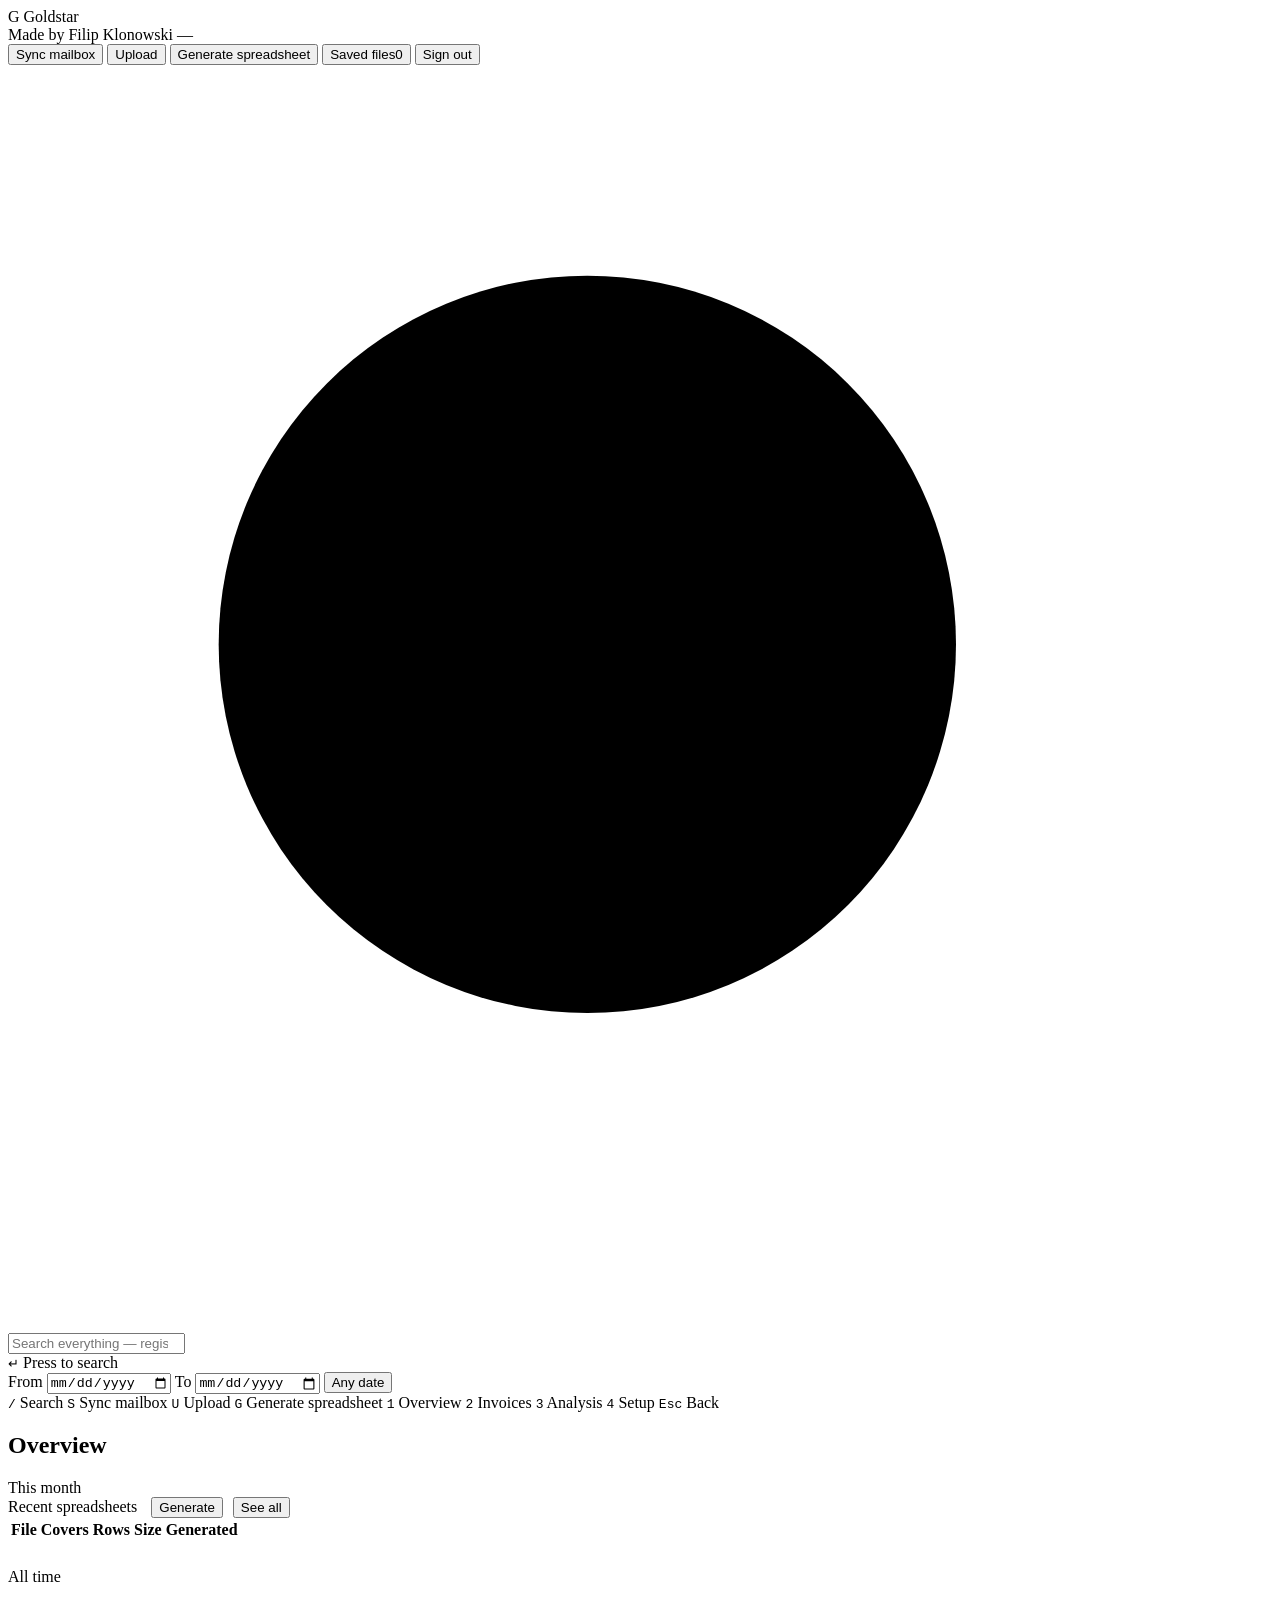
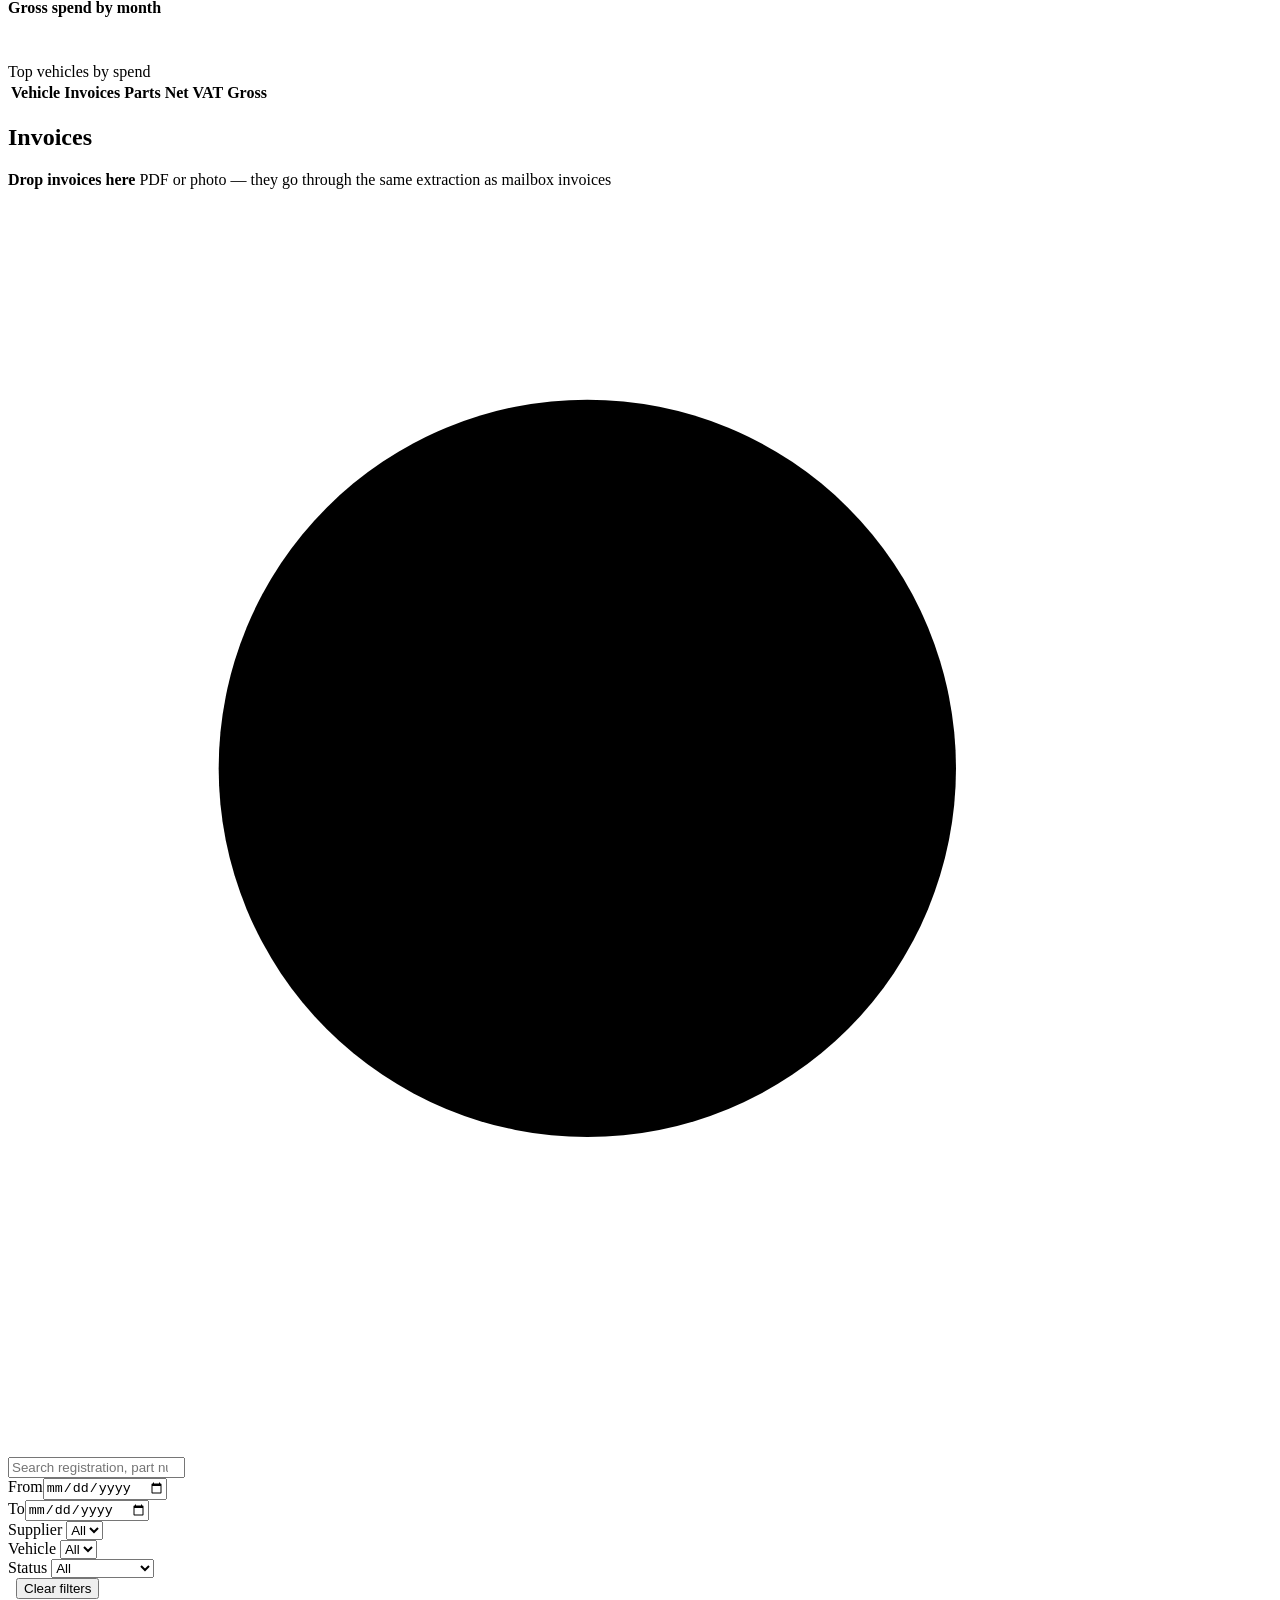
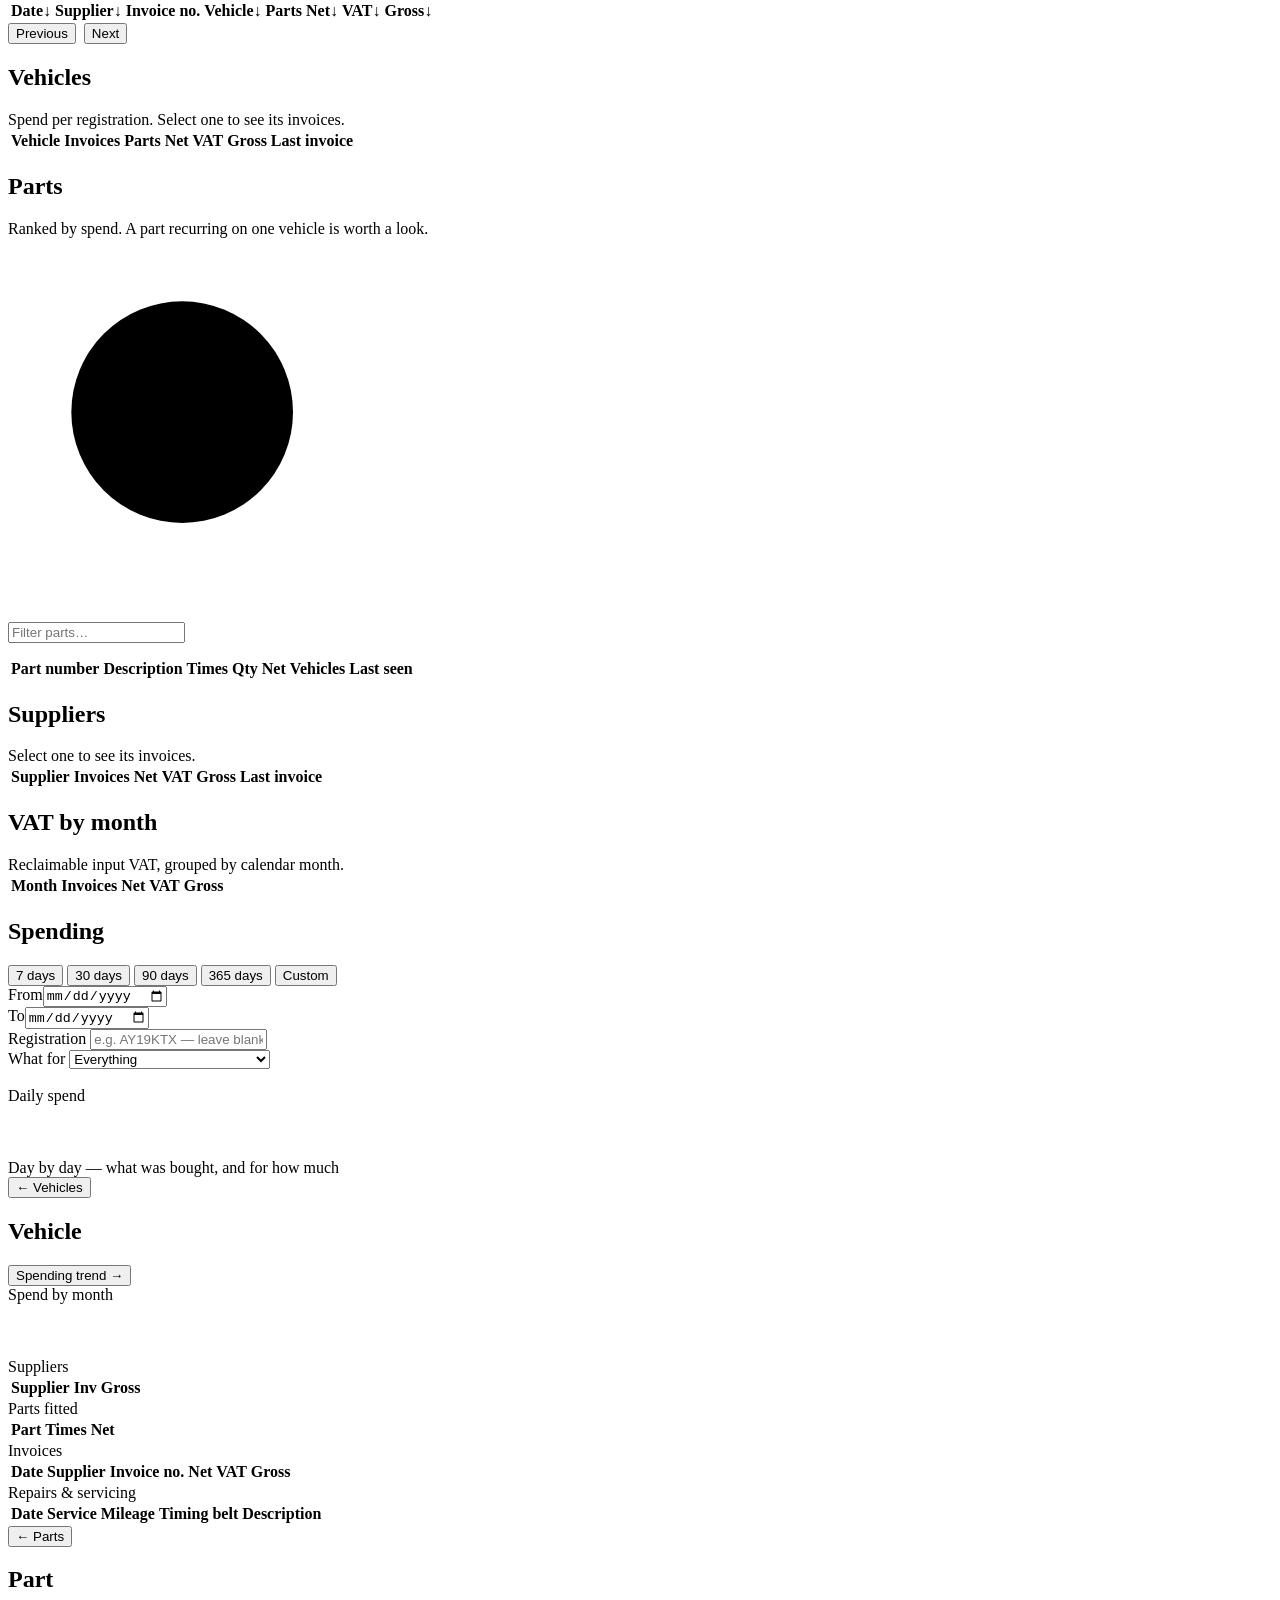
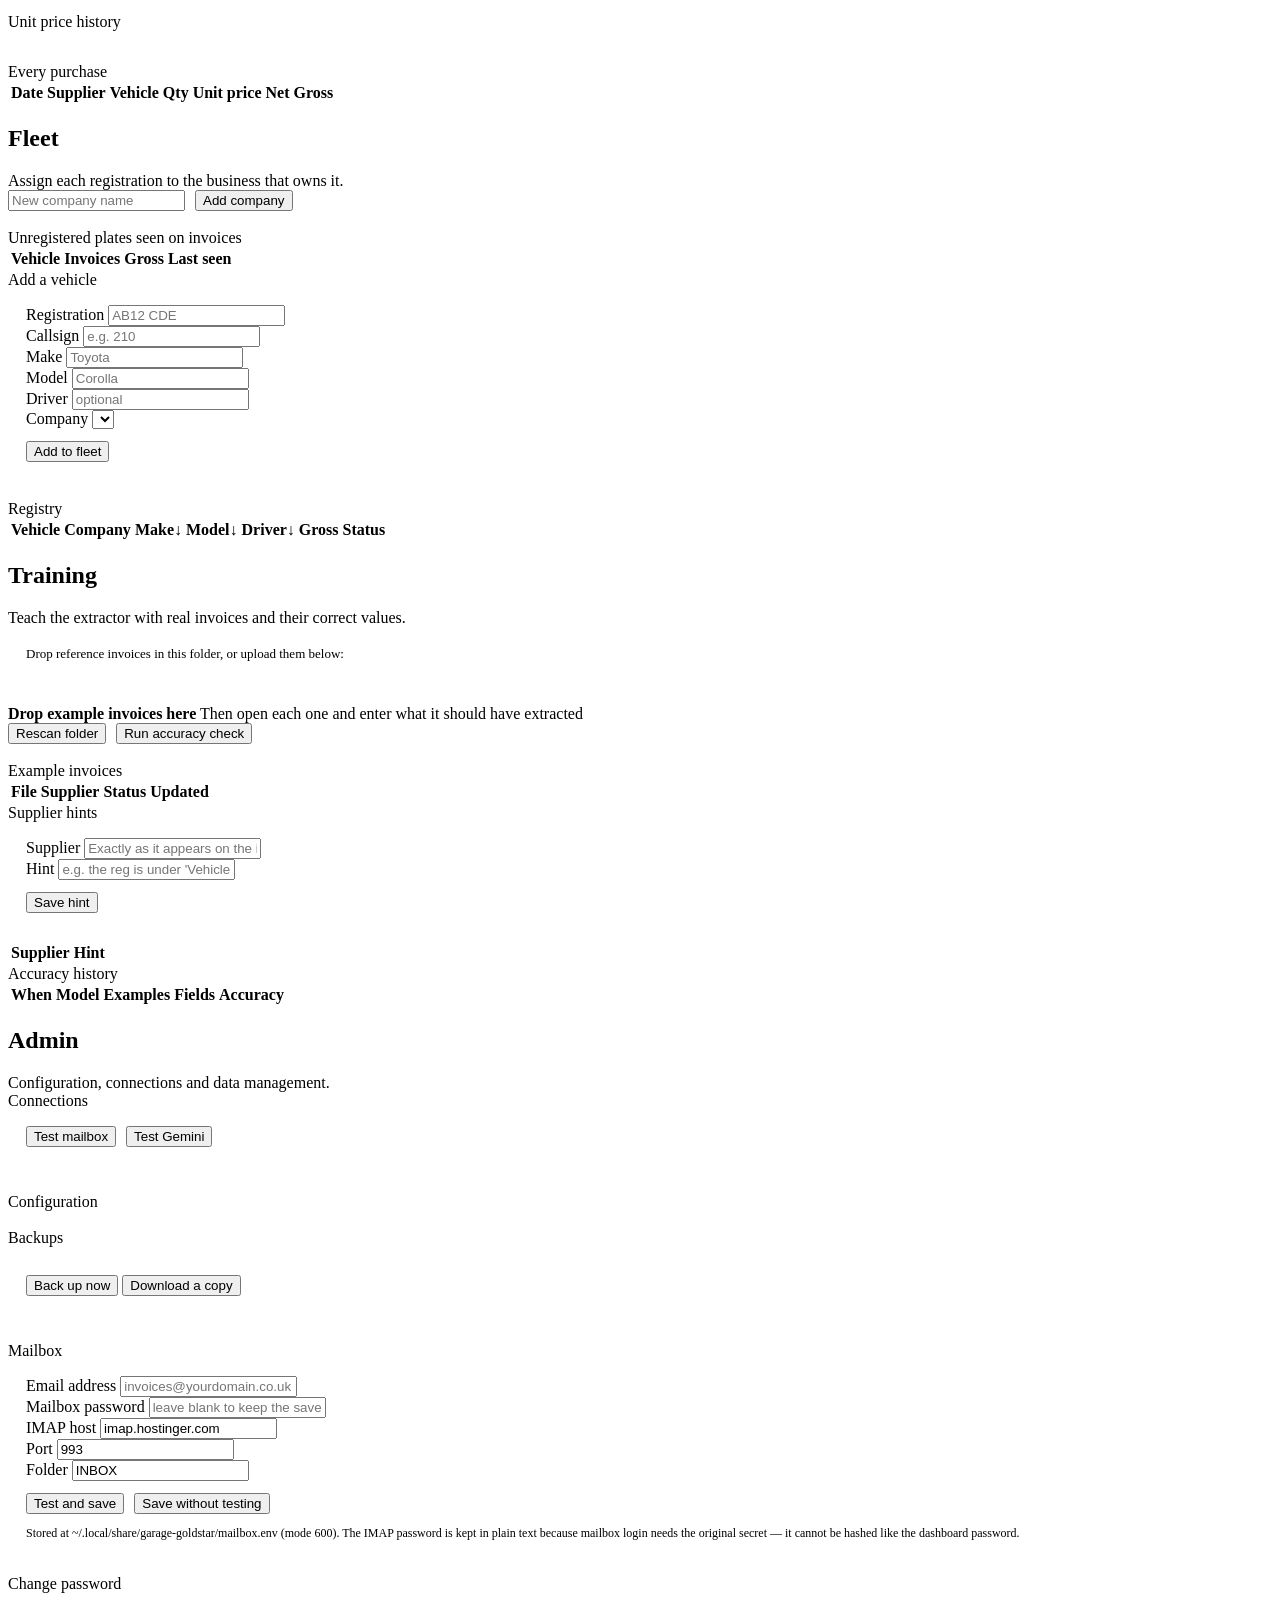
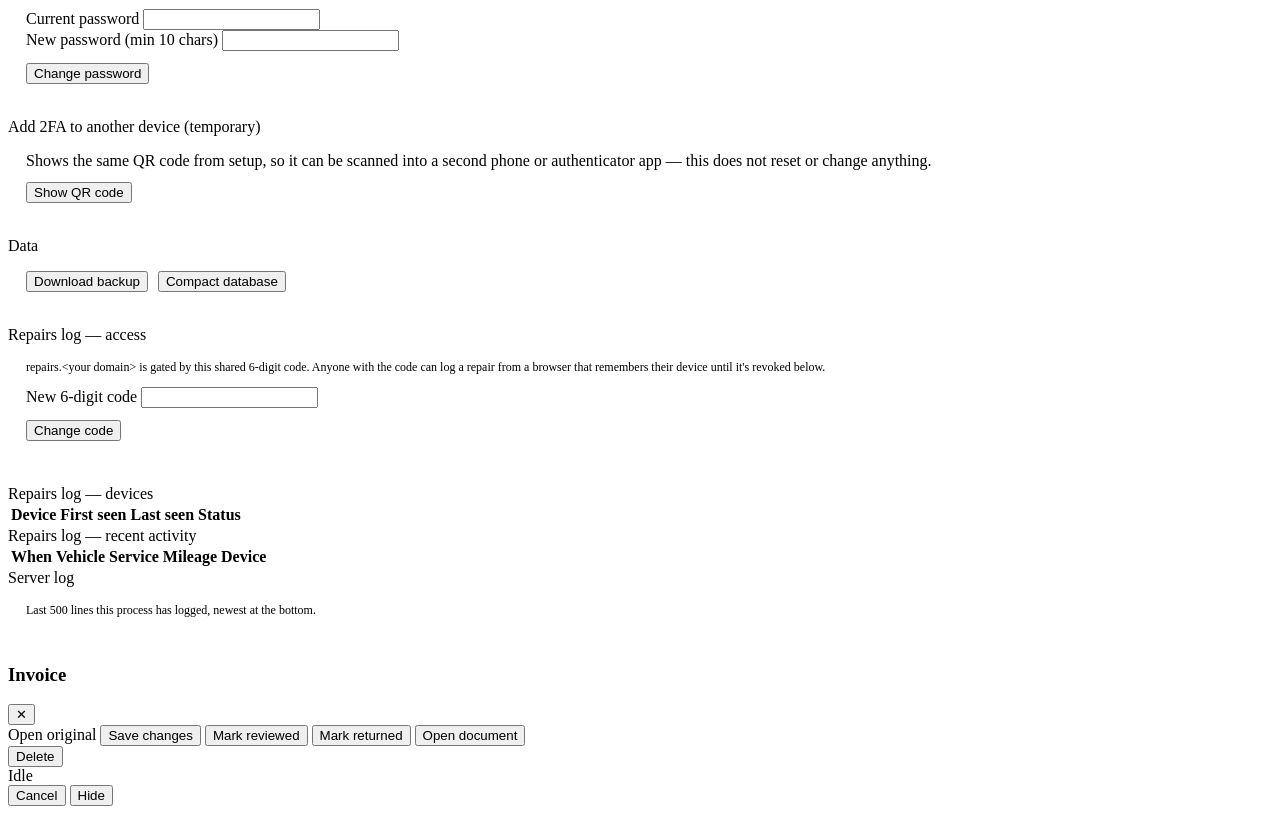
==== internal/web/assets/index.html @ eb7c20a5 "Move credit notes into their own section, keep them out of the invoices table Reverses the previous " ====
<!doctype html>
<html lang="en">
<head>
<meta charset="utf-8">
<meta name="viewport" content="width=device-width,initial-scale=1">
<meta name="robots" content="noindex,nofollow">
<title>Goldstar — Invoices</title>
<link rel="stylesheet" href="/static/app.css">
<link rel="icon" href="data:image/svg+xml,<svg xmlns='http://www.w3.org/2000/svg' viewBox='0 0 32 32'><rect width='32' height='32' rx='7' fill='black'/><text x='16' y='23' font-size='20' font-family='sans-serif' font-weight='bold' fill='white' text-anchor='middle'>G</text></svg>">
</head>
<body>

<header class="topbar">
  <div class="topbar-inner">
    <div class="brand"><span class="brand-mark">G</span> Goldstar</div>
    <span class="credit">Made by Filip Klonowski</span>
    <span class="ping" id="ping" title="Round trip from this browser to the server">
      <span class="ping-dot" id="ping-dot"></span><span id="ping-ms">—</span>
    </span>
    <div class="spacer"></div>
    <button class="btn solid" id="btn-sync">
      <span id="sync-label">Sync mailbox</span>
    </button>
    <button class="btn" id="btn-upload">Upload</button>
    <button class="btn" id="btn-sheet">Generate spreadsheet</button>
    <button class="btn hide-sm" id="btn-files">Saved files<span class="count" id="c-exports">0</span></button>
    <button class="btn" id="btn-logout" title="Sign out">Sign out</button>
    <input type="file" id="file-input" multiple hidden
           accept=".pdf,.png,.jpg,.jpeg,.webp,.heic">
  </div>
  <div class="searchbar">
    <div class="omni-wrap">
      <svg class="omni-icon" viewBox="0 0 24 24"><circle cx="11" cy="11" r="7"/><path d="M20 20l-4-4"/></svg>
      <input type="search" id="omni" autocomplete="off"
             role="combobox" aria-expanded="false" aria-controls="omni-results" aria-autocomplete="list"
             placeholder="Search everything — registration, part number, supplier, invoice number…">
      <button class="omni-clear" id="omni-clear" aria-label="Clear" hidden>✕</button>
    </div>
    <span class="omni-hint" title="Press Return anywhere on the page to jump straight to search">
      <kbd>↵</kbd> Press to search
    </span>
    <div class="omni-dates">
      <label for="omni-from">From</label>
      <input type="date" id="omni-from">
      <label for="omni-to">To</label>
      <input type="date" id="omni-to">
      <button class="btn sm" id="omni-range-clear">Any date</button>
    </div>
    <div class="omni-results" id="omni-results" role="listbox" hidden></div>
  </div>
  <div class="shortcuts-bar" aria-label="Keyboard shortcuts">
    <span class="chip"><kbd>/</kbd> Search</span>
    <span class="chip"><kbd>S</kbd> Sync mailbox</span>
    <span class="chip"><kbd>U</kbd> Upload</span>
    <span class="chip"><kbd>G</kbd> Generate spreadsheet</span>
    <span class="chip"><kbd>1</kbd> Overview</span>
    <span class="chip"><kbd>2</kbd> Invoices</span>
    <span class="chip"><kbd>3</kbd> Analysis</span>
    <span class="chip"><kbd>4</kbd> Setup</span>
    <span class="chip"><kbd>Esc</kbd> Back</span>
    <!-- Filled in by renderSectionShortcuts() with the current section's own
         subtab shortcuts (Analysis, Setup) — empty and invisible everywhere
         else, since Overview and Invoices have no subtabs to jump between. -->
    <span class="section-shortcuts" id="section-shortcuts"></span>
  </div>
  <nav class="tabs" role="tablist" id="tabs"></nav>
  <div class="subtabs" id="subtabs"></div>
</header>

<main>
  <!-- Overview -->
  <section class="view active" id="view-overview">
    <div class="view-head">
      <h2>Overview</h2>
      <span class="sub" id="overview-sub"></span>
    </div>
    <div class="section-title" id="month-title" style="margin-top:0">This month</div>
    <div class="tiles" id="month-tiles"></div>

    <div class="section-title">Recent spreadsheets
      <button class="btn sm" id="ov-generate" style="margin-left:10px">Generate</button>
      <button class="btn sm" id="ov-all-files" style="margin-left:6px">See all</button>
    </div>
    <div class="panel" style="margin-bottom:26px"><div class="table-scroll">
      <table>
        <thead><tr><th>File</th><th>Covers</th><th class="num">Rows</th>
          <th class="num">Size</th><th>Generated</th><th></th></tr></thead>
        <tbody id="ov-files"></tbody>
      </table>
    </div></div>

    <div class="section-title">All time</div>
    <div class="tiles" id="tiles"></div>

    <div class="view-head" style="margin-top:8px"><h2 style="font-size:16px">Gross spend by month</h2></div>
    <div class="panel" style="padding:16px 18px">
      <div id="bars"></div>
    </div>

    <div class="section-title">Top vehicles by spend</div>
    <div class="panel"><div class="table-scroll">
      <table><thead><tr>
        <th>Vehicle</th><th class="num">Invoices</th><th class="num">Parts</th>
        <th class="num">Net</th><th class="num">VAT</th><th class="num">Gross</th>
      </tr></thead><tbody id="top-vehicles"></tbody></table>
    </div></div>
  </section>

  <!-- Invoices -->
  <section class="view" id="view-invoices">
    <div class="view-head">
      <h2>Invoices</h2>
      <span class="sub" id="inv-sub"></span>
    </div>

    <div class="dropzone" id="dropzone">
      <strong>Drop invoices here</strong>
      PDF or photo — they go through the same extraction as mailbox invoices
    </div>

    <div class="filters">
      <div class="search-wrap" style="grid-column:1/-1">
        <svg viewBox="0 0 24 24"><circle cx="11" cy="11" r="7"/><path d="M20 20l-4-4"/></svg>
        <input type="search" id="f-q" placeholder="Search registration, part number, supplier, invoice number…">
      </div>
      <div class="field"><label for="f-from">From</label><input type="date" id="f-from"></div>
      <div class="field"><label for="f-to">To</label><input type="date" id="f-to"></div>
      <div class="field"><label for="f-supplier">Supplier</label>
        <select id="f-supplier"><option value="">All</option></select></div>
      <div class="field"><label for="f-reg">Vehicle</label>
        <select id="f-reg"><option value="">All</option></select></div>
      <div class="field"><label for="f-review">Status</label>
        <select id="f-review">
          <option value="">All</option>
          <option value="yes">Needs review</option>
          <option value="no">Clean</option>
        </select></div>
      <div class="field"><label>&nbsp;</label>
        <button class="btn" id="f-clear">Clear filters</button></div>
    </div>

    <div class="panel">
      <div class="table-scroll">
        <table>
          <thead><tr>
            <th class="sortable" data-sort="date">Date<span class="arrow">↓</span></th>
            <th class="sortable" data-sort="supplier">Supplier<span class="arrow">↓</span></th>
            <th>Invoice no.</th>
            <th class="sortable" data-sort="reg">Vehicle<span class="arrow">↓</span></th>
            <th>Parts</th>
            <th class="num sortable" data-sort="netto">Net<span class="arrow">↓</span></th>
            <th class="num sortable" data-sort="vat">VAT<span class="arrow">↓</span></th>
            <th class="num sortable" data-sort="brutto">Gross<span class="arrow">↓</span></th>
            <th></th>
          </tr></thead>
          <tbody id="inv-rows"></tbody>
        </table>
      </div>
      <div class="pager">
        <span class="info" id="inv-info"></span>
        <span style="display:flex;gap:8px">
          <button class="btn sm" id="page-prev">Previous</button>
          <button class="btn sm" id="page-next">Next</button>
        </span>
      </div>
    </div>

    <!-- A credit note is the return itself, not just another purchase — kept
         apart from the ordinary invoices above rather than mixed into the
         same rows. The invoice it credits still shows "Returned" up there;
         this is where the credit note's own row actually lives. -->
    <div class="section-title" id="credits-title" hidden>Credit notes</div>
    <div class="panel" id="credits-panel" hidden>
      <div class="table-scroll">
        <table>
          <thead><tr>
            <th>Date</th>
            <th>Supplier</th>
            <th>Invoice no.</th>
            <th>Vehicle</th>
            <th>Parts</th>
            <th class="num">Net</th>
            <th class="num">VAT</th>
            <th class="num">Gross</th>
            <th></th>
          </tr></thead>
          <tbody id="credit-rows"></tbody>
        </table>
      </div>
    </div>
  </section>

  <!-- Vehicles -->
  <section class="view" id="view-vehicles">
    <div class="view-head"><h2>Vehicles</h2>
      <span class="sub">Spend per registration. Select one to see its invoices.</span></div>
    <div class="panel"><div class="table-scroll">
      <table><thead><tr>
        <th>Vehicle</th><th class="num">Invoices</th><th class="num">Parts</th>
        <th class="num">Net</th><th class="num">VAT</th><th class="num">Gross</th><th>Last invoice</th>
      </tr></thead><tbody id="veh-rows"></tbody></table>
    </div></div>
  </section>

  <!-- Parts -->
  <section class="view" id="view-parts">
    <div class="view-head"><h2>Parts</h2>
      <span class="sub">Ranked by spend. A part recurring on one vehicle is worth a look.</span></div>
    <div class="search-wrap" style="margin-bottom:14px;max-width:380px">
      <svg viewBox="0 0 24 24"><circle cx="11" cy="11" r="7"/><path d="M20 20l-4-4"/></svg>
      <input type="search" id="parts-filter" placeholder="Filter parts…">
    </div>
    <div class="panel"><div class="table-scroll">
      <table><thead><tr>
        <th>Part number</th><th>Description</th><th class="num">Times</th>
        <th class="num">Qty</th><th class="num">Net</th><th class="num">Vehicles</th><th>Last seen</th>
      </tr></thead><tbody id="part-rows"></tbody></table>
    </div></div>
  </section>

  <!-- Suppliers -->
  <section class="view" id="view-suppliers">
    <div class="view-head"><h2>Suppliers</h2>
      <span class="sub">Select one to see its invoices.</span></div>
    <div class="panel"><div class="table-scroll">
      <table><thead><tr>
        <th>Supplier</th><th class="num">Invoices</th>
        <th class="num">Net</th><th class="num">VAT</th><th class="num">Gross</th><th>Last invoice</th>
      </tr></thead><tbody id="sup-rows"></tbody></table>
    </div></div>
  </section>

  <!-- VAT -->
  <section class="view" id="view-vat">
    <div class="view-head"><h2>VAT by month</h2>
      <span class="sub">Reclaimable input VAT, grouped by calendar month.</span></div>
    <div class="panel"><div class="table-scroll">
      <table><thead><tr>
        <th>Month</th><th class="num">Invoices</th>
        <th class="num">Net</th><th class="num">VAT</th><th class="num">Gross</th>
      </tr></thead><tbody id="vat-rows"></tbody></table>
    </div></div>
  </section>


  <!-- Spending -->
  <section class="view" id="view-spending">
    <div class="view-head"><h2>Spending</h2>
      <span class="sub" id="spend-sub"></span></div>

    <div class="chips" id="spend-periods">
      <button class="chip" data-period="7d">7 days</button>
      <button class="chip" data-period="30d" aria-pressed="true">30 days</button>
      <button class="chip" data-period="90d">90 days</button>
      <button class="chip" data-period="365d">365 days</button>
      <button class="chip" data-period="custom">Custom</button>
    </div>

    <div class="filters" style="margin-bottom:18px">
      <div class="field"><label for="spend-from">From</label><input type="date" id="spend-from"></div>
      <div class="field"><label for="spend-to">To</label><input type="date" id="spend-to"></div>
      <div class="field"><label for="spend-reg">Registration</label>
        <input type="text" id="spend-reg" placeholder="e.g. AY19KTX — leave blank for all"></div>
      <div class="field"><label for="spend-scope">What for</label>
        <select id="spend-scope">
          <option value="">Everything</option>
          <option value="vehicle">Vehicle work only</option>
          <option value="general">General / workshop stock only</option>
        </select></div>
    </div>

    <div class="tiles" id="spend-tiles"></div>

    <div class="section-title">Daily spend</div>
    <div class="panel" style="padding:16px 18px;margin-bottom:22px">
      <div id="spend-bars"></div>
    </div>

    <div class="section-title">Day by day — what was bought, and for how much</div>
    <div class="daylist" id="spend-days"></div>
  </section>



  <!-- Generate spreadsheet -->
  <div class="modal-scrim" id="gen-scrim" hidden></div>
  <div class="modal" id="gen-modal" role="dialog" aria-modal="true" aria-labelledby="gen-h" hidden>
    <div class="modal-head">
      <h3 id="gen-h">Generate spreadsheet</h3>
      <button class="btn icon" id="gen-close" aria-label="Close">✕</button>
    </div>
    <div class="modal-body">
      <div class="field-label">Format</div>
      <div class="chips" id="gen-format">
        <button class="chip" data-format="xlsx" aria-pressed="true">Excel (.xlsx)</button>
        <button class="chip" data-format="csv">CSV (.csv)</button>
      </div>
      <div class="hint" id="gen-format-hint"></div>

      <div class="field-label" style="margin-top:16px">Period</div>
      <div class="chips" id="gen-period">
        <button class="chip" data-window="24h">Last 24 hours</button>
        <button class="chip" data-window="7d">Last 7 days</button>
        <button class="chip" data-window="30d" aria-pressed="true">Last 30 days</button>
        <button class="chip" data-window="90d">Last 90 days</button>
        <button class="chip" data-window="all">Everything</button>
        <button class="chip" data-window="custom">Custom</button>
      </div>
      <div class="grid2" id="gen-custom" hidden style="margin-top:12px">
        <div class="field"><label for="gen-from">From</label><input type="date" id="gen-from"></div>
        <div class="field"><label for="gen-to">To</label><input type="date" id="gen-to"></div>
      </div>
      <div id="gen-status" class="gen-status"></div>
    </div>
    <div class="modal-foot">
      <button class="btn" id="gen-cancel">Cancel</button>
      <button class="btn solid" id="gen-go">Generate</button>
    </div>
  </div>

  <!-- Saved spreadsheets -->
  <div class="modal-scrim" id="files-scrim" hidden></div>
  <div class="modal wide" id="files-modal" role="dialog" aria-modal="true" aria-labelledby="files-h" hidden>
    <div class="modal-head">
      <h3 id="files-h">Saved spreadsheets</h3>
      <span class="sub" id="files-sub"></span>
      <button class="btn icon" id="files-close" aria-label="Close">✕</button>
    </div>
    <div class="modal-body">
      <div class="panel"><div class="table-scroll"><table>
        <thead><tr>
          <th>File</th><th>Covers</th><th class="num">Rows</th>
          <th class="num">Gross</th><th class="num">Size</th><th>Generated</th><th></th>
        </tr></thead>
        <tbody id="files-rows"></tbody>
      </table></div></div>

      <div id="files-preview" hidden style="margin-top:18px">
        <div class="section-title">
          Preview — <span id="prev-name" class="mono"></span>
          <button class="btn sm" id="prev-close" style="margin-left:10px">Close preview</button>
          <button class="btn sm solid" id="prev-download" style="margin-left:6px">Download</button>
        </div>
        <div class="tabs-inline" id="prev-tabs"></div>
        <div class="panel"><div class="xl-wrap">
          <table><thead id="prev-head"></thead><tbody id="prev-body"></tbody></table>
        </div></div>
        <div class="sub" id="prev-note" style="margin-top:8px"></div>
      </div>
    </div>
    <div class="modal-foot">
      <button class="btn" id="files-generate">Generate a new one…</button>
      <button class="btn solid" id="files-done">Done</button>
    </div>
  </div>

  <!-- Vehicle detail -->
  <section class="view" id="view-vehicle">
    <div class="view-head">
      <button class="btn sm" id="veh-back">← Vehicles</button>
      <h2 id="veh-title">Vehicle</h2>
      <span class="sub" id="veh-sub"></span>
      <div class="spacer"></div>
      <button class="btn sm" id="veh-spending">Spending trend →</button>
    </div>
    <div class="tiles" id="veh-tiles"></div>
    <!-- Learned from repairs.<domain> visits — hidden entirely until at
         least one visit has supplied something, rather than showing a wall
         of empty fields for a vehicle with no repair history yet. -->
    <div id="veh-spec-section" hidden>
      <div class="section-title">Vehicle details</div>
      <div class="spec-grid" id="veh-spec"></div>
    </div>
    <div class="section-title">Spend by month</div>
    <div class="panel" style="padding:16px 18px"><div id="veh-bars"></div></div>
    <div class="grid2" style="align-items:start;margin-top:22px">
      <div>
        <div class="section-title">Suppliers</div>
        <div class="panel"><div class="table-scroll"><table>
          <thead><tr><th>Supplier</th><th class="num">Inv</th><th class="num">Gross</th></tr></thead>
          <tbody id="veh-suppliers"></tbody></table></div></div>
      </div>
      <div>
        <div class="section-title">Parts fitted</div>
        <div class="panel"><div class="table-scroll"><table>
          <thead><tr><th>Part</th><th class="num">Times</th><th class="num">Net</th></tr></thead>
          <tbody id="veh-parts"></tbody></table></div></div>
      </div>
    </div>
    <div class="section-title">Invoices</div>
    <div class="panel"><div class="table-scroll"><table>
      <thead><tr><th>Date</th><th>Supplier</th><th>Invoice no.</th>
        <th class="num">Net</th><th class="num">VAT</th><th class="num">Gross</th></tr></thead>
      <tbody id="veh-invoices"></tbody></table></div></div>

    <div class="section-title">Repairs &amp; servicing</div>
    <div class="panel"><div class="table-scroll"><table>
      <thead><tr><th>Date</th><th>Service</th><th class="num">Mileage</th>
        <th>Timing belt</th><th>Description</th></tr></thead>
      <tbody id="veh-repairs"></tbody></table></div></div>
  </section>

  <!-- Part detail -->
  <section class="view" id="view-part">
    <div class="view-head">
      <button class="btn sm" id="part-back">← Parts</button>
      <h2 id="part-title">Part</h2>
      <span class="sub" id="part-sub"></span>
    </div>
    <div class="tiles" id="part-tiles"></div>
    <div class="section-title">Unit price history</div>
    <div class="panel" style="padding:16px 18px"><div id="part-bars"></div></div>
    <div class="section-title">Every purchase</div>
    <div class="panel"><div class="table-scroll"><table>
      <thead><tr><th>Date</th><th>Supplier</th><th>Vehicle</th>
        <th class="num">Qty</th><th class="num">Unit price</th><th class="num">Net</th>
        <th class="num">Gross</th></tr></thead>
      <tbody id="part-history"></tbody></table></div></div>
  </section>

  <!-- Fleet -->
  <section class="view" id="view-fleet">
    <div class="view-head"><h2>Fleet</h2>
      <span class="sub">Assign each registration to the business that owns it.</span></div>

    <div class="tiles" id="company-tiles"></div>

    <div class="bar" style="display:flex;gap:10px;margin-bottom:18px;flex-wrap:wrap">
      <input type="text" id="new-company" placeholder="New company name" style="max-width:280px">
      <button class="btn" id="add-company">Add company</button>
    </div>

    <div class="section-title">Unregistered plates seen on invoices</div>
    <div class="panel"><div class="table-scroll"><table>
      <thead><tr><th>Vehicle</th><th class="num">Invoices</th><th class="num">Gross</th>
        <th>Last seen</th><th></th></tr></thead>
      <tbody id="unassigned-rows"></tbody></table></div></div>
    <div class="section-title">Add a vehicle</div>
    <div class="panel" style="padding:16px 18px;margin-bottom:22px">
      <div class="grid2" style="margin-bottom:12px">
        <div class="field"><label for="nv-reg">Registration</label>
          <input type="text" id="nv-reg" placeholder="AB12 CDE" autocomplete="off"></div>
        <div class="field"><label for="nv-callsign">Callsign</label>
          <input type="text" id="nv-callsign" placeholder="e.g. 210" autocomplete="off"></div>
        <div class="field"><label for="nv-make">Make</label>
          <input type="text" id="nv-make" placeholder="Toyota" autocomplete="off"></div>
        <div class="field"><label for="nv-model">Model</label>
          <input type="text" id="nv-model" placeholder="Corolla" autocomplete="off"></div>
        <div class="field"><label for="nv-driver">Driver</label>
          <input type="text" id="nv-driver" placeholder="optional" autocomplete="off"></div>
        <div class="field"><label for="nv-company">Company</label>
          <select id="nv-company"></select></div>
      </div>
      <button class="btn solid" id="nv-add">Add to fleet</button>
      <span id="nv-status" style="margin-left:12px;font-size:13px"></span>
    </div>


    <div class="section-title">Registry</div>
    <div class="panel"><div class="table-scroll"><table>
      <thead><tr><th>Vehicle</th><th>Company</th>
        <th class="sortable" data-sort="make">Make<span class="arrow">↓</span></th>
        <th class="sortable" data-sort="model">Model<span class="arrow">↓</span></th>
        <th class="sortable" data-sort="driver">Driver<span class="arrow">↓</span></th>
        <th class="num">Gross</th><th>Status</th><th></th></tr></thead>
      <tbody id="registry-rows"></tbody></table></div></div>
  </section>

  <!-- Training -->
  <section class="view" id="view-training">
    <div class="view-head"><h2>Training</h2>
      <span class="sub">Teach the extractor with real invoices and their correct values.</span></div>

    <div class="panel" style="padding:16px 18px;margin-bottom:18px">
      <div style="font-size:13px;line-height:1.7">
        Drop reference invoices in this folder, or upload them below:
        <div class="mono" id="examples-folder" style="margin-top:6px;font-size:12px"></div>
      </div>
    </div>

    <div class="dropzone" id="example-drop">
      <strong>Drop example invoices here</strong>
      Then open each one and enter what it should have extracted
    </div>

    <div class="bar" style="display:flex;gap:10px;margin-bottom:18px;flex-wrap:wrap">
      <button class="btn" id="scan-examples">Rescan folder</button>
      <button class="btn solid" id="run-eval">Run accuracy check</button>
    </div>

    <div class="section-title">Example invoices</div>
    <div class="panel"><div class="table-scroll"><table>
      <thead><tr><th>File</th><th>Supplier</th><th>Status</th><th>Updated</th><th></th></tr></thead>
      <tbody id="example-rows"></tbody></table></div></div>

    <div class="section-title">Supplier hints</div>
    <div class="panel" style="padding:16px 18px;margin-bottom:12px">
      <div class="grid2" style="margin-bottom:12px">
        <div class="field"><label for="hint-supplier">Supplier</label>
          <input type="text" id="hint-supplier" placeholder="Exactly as it appears on the invoice"></div>
        <div class="field"><label for="hint-text">Hint</label>
          <input type="text" id="hint-text" placeholder="e.g. the reg is under 'Vehicle' top right"></div>
      </div>
      <button class="btn" id="add-hint">Save hint</button>
    </div>
    <div class="panel"><div class="table-scroll"><table>
      <thead><tr><th>Supplier</th><th>Hint</th><th></th></tr></thead>
      <tbody id="hint-rows"></tbody></table></div></div>

    <div class="section-title">Accuracy history</div>
    <div class="panel"><div class="table-scroll"><table>
      <thead><tr><th>When</th><th>Model</th><th class="num">Examples</th>
        <th class="num">Fields</th><th class="num">Accuracy</th></tr></thead>
      <tbody id="eval-rows"></tbody></table></div></div>
  </section>

  <!-- Admin -->
  <section class="view" id="view-admin">
    <div class="view-head"><h2>Admin</h2>
      <span class="sub">Configuration, connections and data management.</span></div>

    <div class="tiles" id="admin-tiles"></div>

    <div class="section-title">Connections</div>
    <div class="panel" style="padding:16px 18px;margin-bottom:18px">
      <div style="display:flex;gap:10px;flex-wrap:wrap;margin-bottom:12px">
        <button class="btn" id="test-imap">Test mailbox</button>
        <button class="btn" id="test-gemini">Test Gemini</button>
      </div>
      <div id="conn-result" style="font-size:13px"></div>
    </div>

    <div class="section-title">Configuration</div>
    <div class="panel" style="margin-bottom:18px"><div class="table-scroll">
      <table><tbody id="admin-config"></tbody></table></div></div>

    <div id="sync-alert" hidden></div>

    <div class="section-title">Backups</div>
    <div class="panel" style="padding:16px 18px;margin-bottom:18px">
      <div id="backup-info" class="sub" style="margin-bottom:12px"></div>
      <button class="btn" id="backup-now">Back up now</button>
      <button class="btn" id="backup-db">Download a copy</button>
      <div id="backup-result" style="font-size:13px;margin-top:12px"></div>
    </div>

    <div class="section-title">Mailbox</div>
    <div class="panel" style="padding:16px 18px;margin-bottom:18px">
      <div class="grid2" style="margin-bottom:12px">
        <div class="field"><label for="mb-user">Email address</label>
          <input type="text" id="mb-user" placeholder="invoices@yourdomain.co.uk" autocomplete="username"></div>
        <div class="field"><label for="mb-pass">Mailbox password</label>
          <input type="password" id="mb-pass" placeholder="leave blank to keep the saved one" autocomplete="new-password"></div>
        <div class="field"><label for="mb-host">IMAP host</label>
          <input type="text" id="mb-host" value="imap.hostinger.com"></div>
        <div class="field"><label for="mb-port">Port</label>
          <input type="number" id="mb-port" value="993"></div>
        <div class="field"><label for="mb-folder">Folder</label>
          <input type="text" id="mb-folder" value="INBOX"></div>
      </div>
      <div style="display:flex;gap:10px;flex-wrap:wrap">
        <button class="btn solid" id="mb-save">Test and save</button>
        <button class="btn" id="mb-save-only">Save without testing</button>
      </div>
      <div id="mb-result" style="font-size:13px;margin-top:12px"></div>
      <div class="m" style="color:var(--g4);font-size:12px;margin-top:10px">
        Stored at <span class="mono">~/.local/share/garage-goldstar/mailbox.env</span> (mode 600).
        The IMAP password is kept in plain text because mailbox login needs the original
        secret — it cannot be hashed like the dashboard password.
      </div>
    </div>

    <div class="section-title">Change password</div>
    <div class="panel" style="padding:16px 18px;margin-bottom:18px">
      <div class="grid2" style="margin-bottom:12px">
        <div class="field"><label for="pw-current">Current password</label>
          <input type="password" id="pw-current" autocomplete="current-password"></div>
        <div class="field"><label for="pw-new">New password (min 10 chars)</label>
          <input type="password" id="pw-new" autocomplete="new-password"></div>
      </div>
      <button class="btn solid" id="change-pw">Change password</button>
    </div>

    <!-- TEMP: re-shows the existing 2FA secret for adding to a second
         device. Remove this section, the JS below, GET /api/admin/totp-qr
         and totpReshow in totp.go once it is no longer needed. -->
    <div class="section-title">Add 2FA to another device <span class="sub">(temporary)</span></div>
    <div class="panel" style="padding:16px 18px;margin-bottom:18px">
      <div class="sub" style="margin-bottom:12px">
        Shows the same QR code from setup, so it can be scanned into a second
        phone or authenticator app — this does not reset or change anything.
      </div>
      <button class="btn" id="show-totp-qr">Show QR code</button>
      <div id="totp-reshow" hidden style="margin-top:16px">
        <img id="totp-reshow-qr" class="totp-qr" width="200" height="200"
             alt="Two-factor QR code">
        <div class="totp-manual">
          <span>Or enter this key manually:</span>
          <code id="totp-reshow-secret" class="mono"></code>
        </div>
      </div>
      <div class="login-err" id="totp-reshow-err"></div>
    </div>

    <div class="section-title">Data</div>
    <div class="panel" style="padding:16px 18px;margin-bottom:18px">
      <div style="display:flex;gap:10px;flex-wrap:wrap">
        <button class="btn" id="backup-db">Download backup</button>
        <button class="btn" id="vacuum-db">Compact database</button>
      </div>
    </div>

    <div class="section-title">Repairs log — access</div>
    <div class="panel" style="padding:16px 18px;margin-bottom:18px">
      <div class="m" style="color:var(--g4);font-size:12px;margin-bottom:12px">
        repairs.&lt;your domain&gt; is gated by this shared 6-digit code. Anyone
        with the code can log a repair from a browser that remembers their
        device until it's revoked below.
      </div>
      <div class="grid2" style="margin-bottom:12px">
        <div class="field"><label for="rp-pin">New 6-digit code</label>
          <input type="text" id="rp-pin" inputmode="numeric" maxlength="12" autocomplete="off"></div>
      </div>
      <button class="btn solid" id="rp-save">Change code</button>
      <div id="rp-result" style="font-size:13px;margin-top:10px"></div>
    </div>

    <div class="section-title">Repairs log — devices</div>
    <div class="panel"><div class="table-scroll"><table>
      <thead><tr><th>Device</th><th>First seen</th><th>Last seen</th><th>Status</th><th></th></tr></thead>
      <tbody id="rd-rows"></tbody></table></div></div>

    <div class="section-title">Repairs log — recent activity</div>
    <div class="panel"><div class="table-scroll"><table>
      <thead><tr><th>When</th><th>Vehicle</th><th>Service</th><th class="num">Mileage</th><th>Device</th></tr></thead>
      <tbody id="rt-rows"></tbody></table></div></div>

    <!-- TEMP: a quick way to see what the server has been doing without SSH
         access. Remove this section, its loadLogs()/setInterval in admin.js
         and the GET /api/admin/logs route once it is no longer needed. -->
    <div class="section-title">Server log</div>
    <div class="panel" style="padding:16px 18px 0">
      <div class="m" style="color:var(--g4);font-size:12px;margin-bottom:10px">
        Last 500 lines this process has logged, newest at the bottom.
      </div>
      <pre class="console-log" id="log-lines" style="max-height:280px;color:var(--g5);padding:0 0 14px"></pre>
    </div>
  </section>
</main>

<!-- Invoice detail -->
<div class="scrim" id="scrim"></div>
<aside class="drawer" id="drawer" aria-hidden="true">
  <div class="drawer-head">
    <h3 id="d-title">Invoice</h3>
    <button class="btn icon" id="d-close" aria-label="Close">✕</button>
  </div>
  <div class="drawer-body" id="d-body"></div>
  <div class="drawer-foot" id="drawer-foot-invoice">
        <a class="btn" id="d-original" target="_blank" rel="noopener">Open original</a>
    <button class="btn solid" id="d-save">Save changes</button>
    <button class="btn" id="d-reviewed">Mark reviewed</button>
    <button class="btn" id="d-returned">Mark returned</button>
    <button class="btn" id="d-doc">Open document</button>
    <div class="spacer"></div>
    <button class="btn danger" id="d-delete">Delete</button>
  </div>
  <div class="drawer-foot" id="drawer-foot-vehicle" style="display:none">
    <button class="btn solid" id="v-save">Save vehicle</button>
    <div class="spacer"></div>
    <button class="btn danger" id="v-remove">Remove from registry</button>
  </div>
  <div class="drawer-foot" id="drawer-foot-example" style="display:none">
    <button class="btn solid" id="e-save">Save correct values</button>
    <button class="btn" id="e-prefill">Auto-fill with AI</button>
    <button class="btn" id="e-doc">Open document</button>
    <div class="spacer"></div>
    <button class="btn danger" id="e-remove">Remove</button>
  </div>
</aside>

<!-- Job console -->
<div class="console" id="console">
  <div class="console-head">
    <span class="dot" id="job-dot"></span>
    <span id="job-title">Idle</span>
    <div class="spacer"></div>
    <button class="btn sm" id="job-cancel">Cancel</button>
    <button class="btn sm" id="job-hide">Hide</button>
  </div>
  <div class="console-log" id="job-log"></div>
</div>

<div class="toasts" id="toasts"></div>

<div class="cookie-notice" id="cookie-notice" hidden>
  <span><strong>This site uses required cookies</strong> — for signing in and
    keeping your session secure. Nothing else: no tracking, no advertising.</span>
  <button class="btn sm" id="cookie-notice-dismiss">Got it</button>
</div>

<script src="/static/cookie-notice.js"></script>
<script src="/static/ping.js"></script>
<script src="/static/caricon.js"></script>
<script src="/static/chart.js"></script>
<script src="/static/app.js"></script>
<script src="/static/omni.js"></script>
<script src="/static/spending.js"></script>
<script src="/static/exports.js"></script>
<script src="/static/fleet.js"></script>
<script src="/static/training.js"></script>
<script src="/static/admin.js"></script>
</body>
</html>
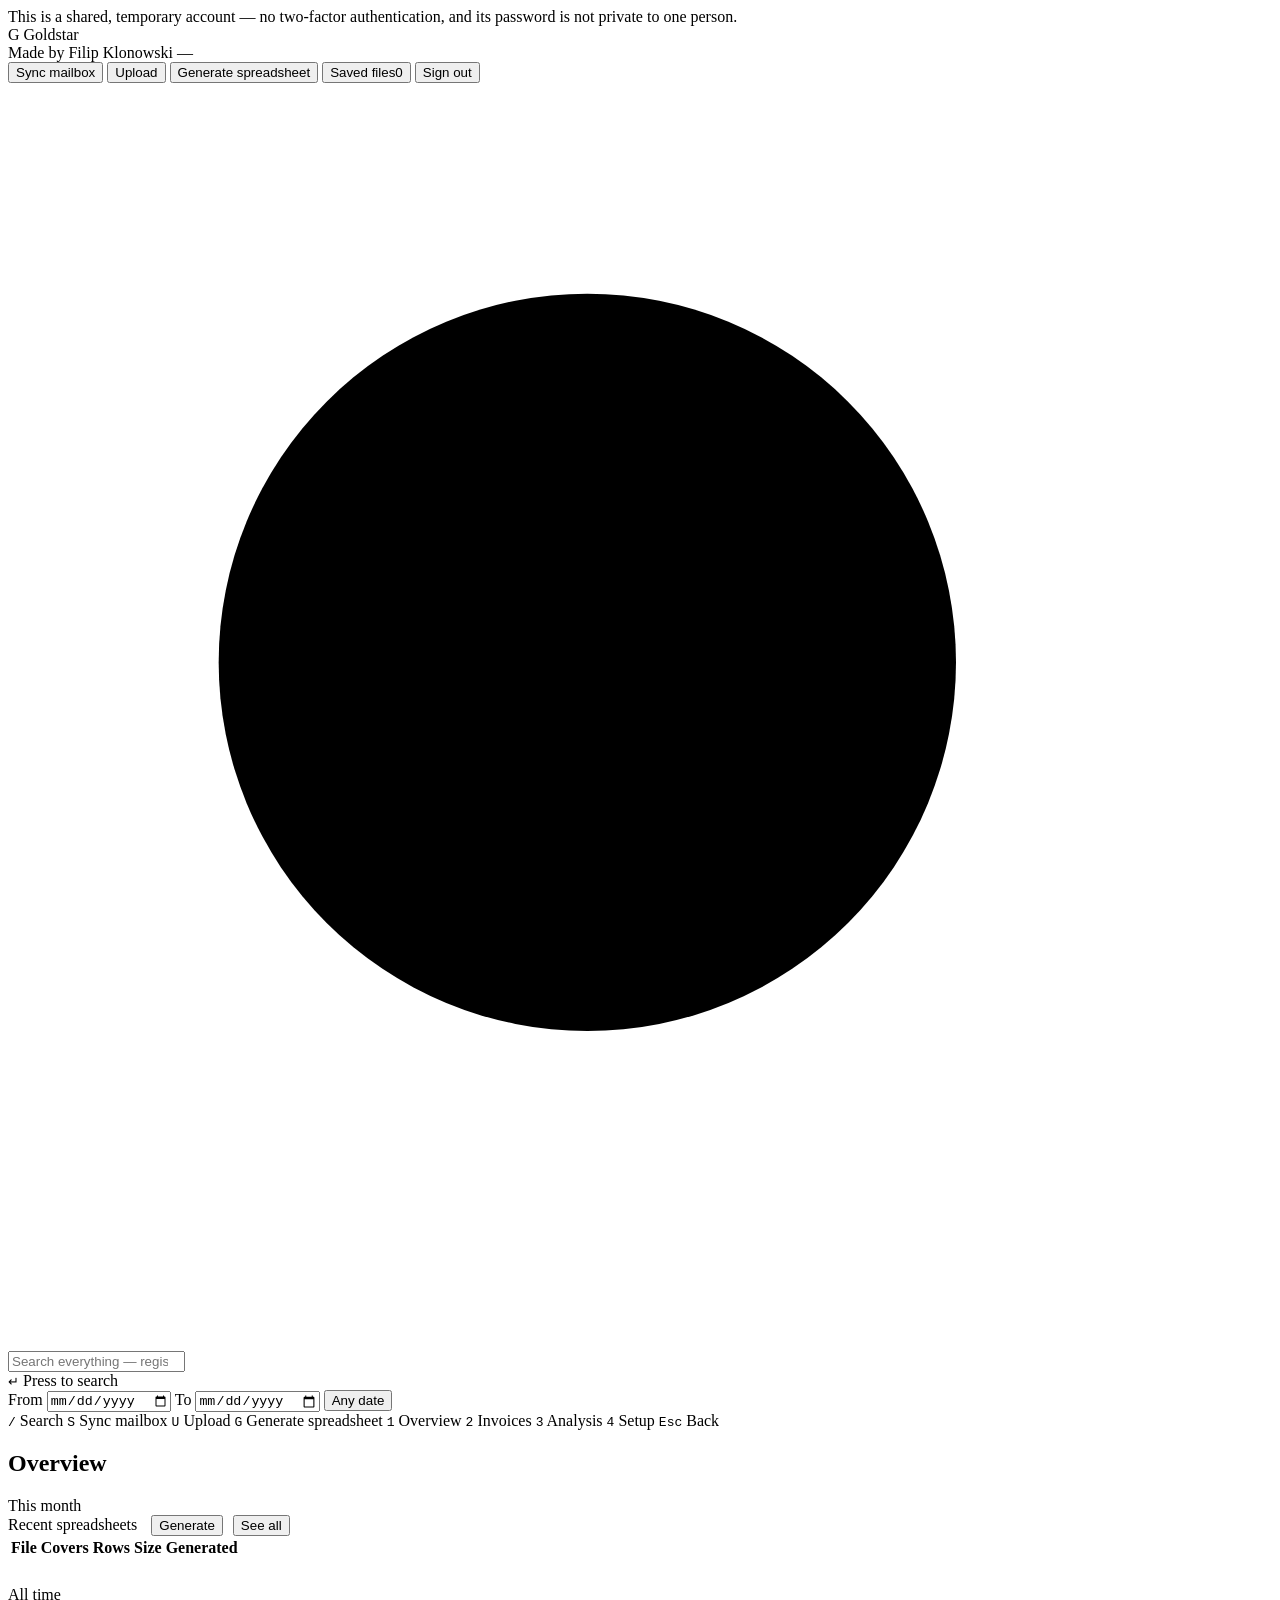
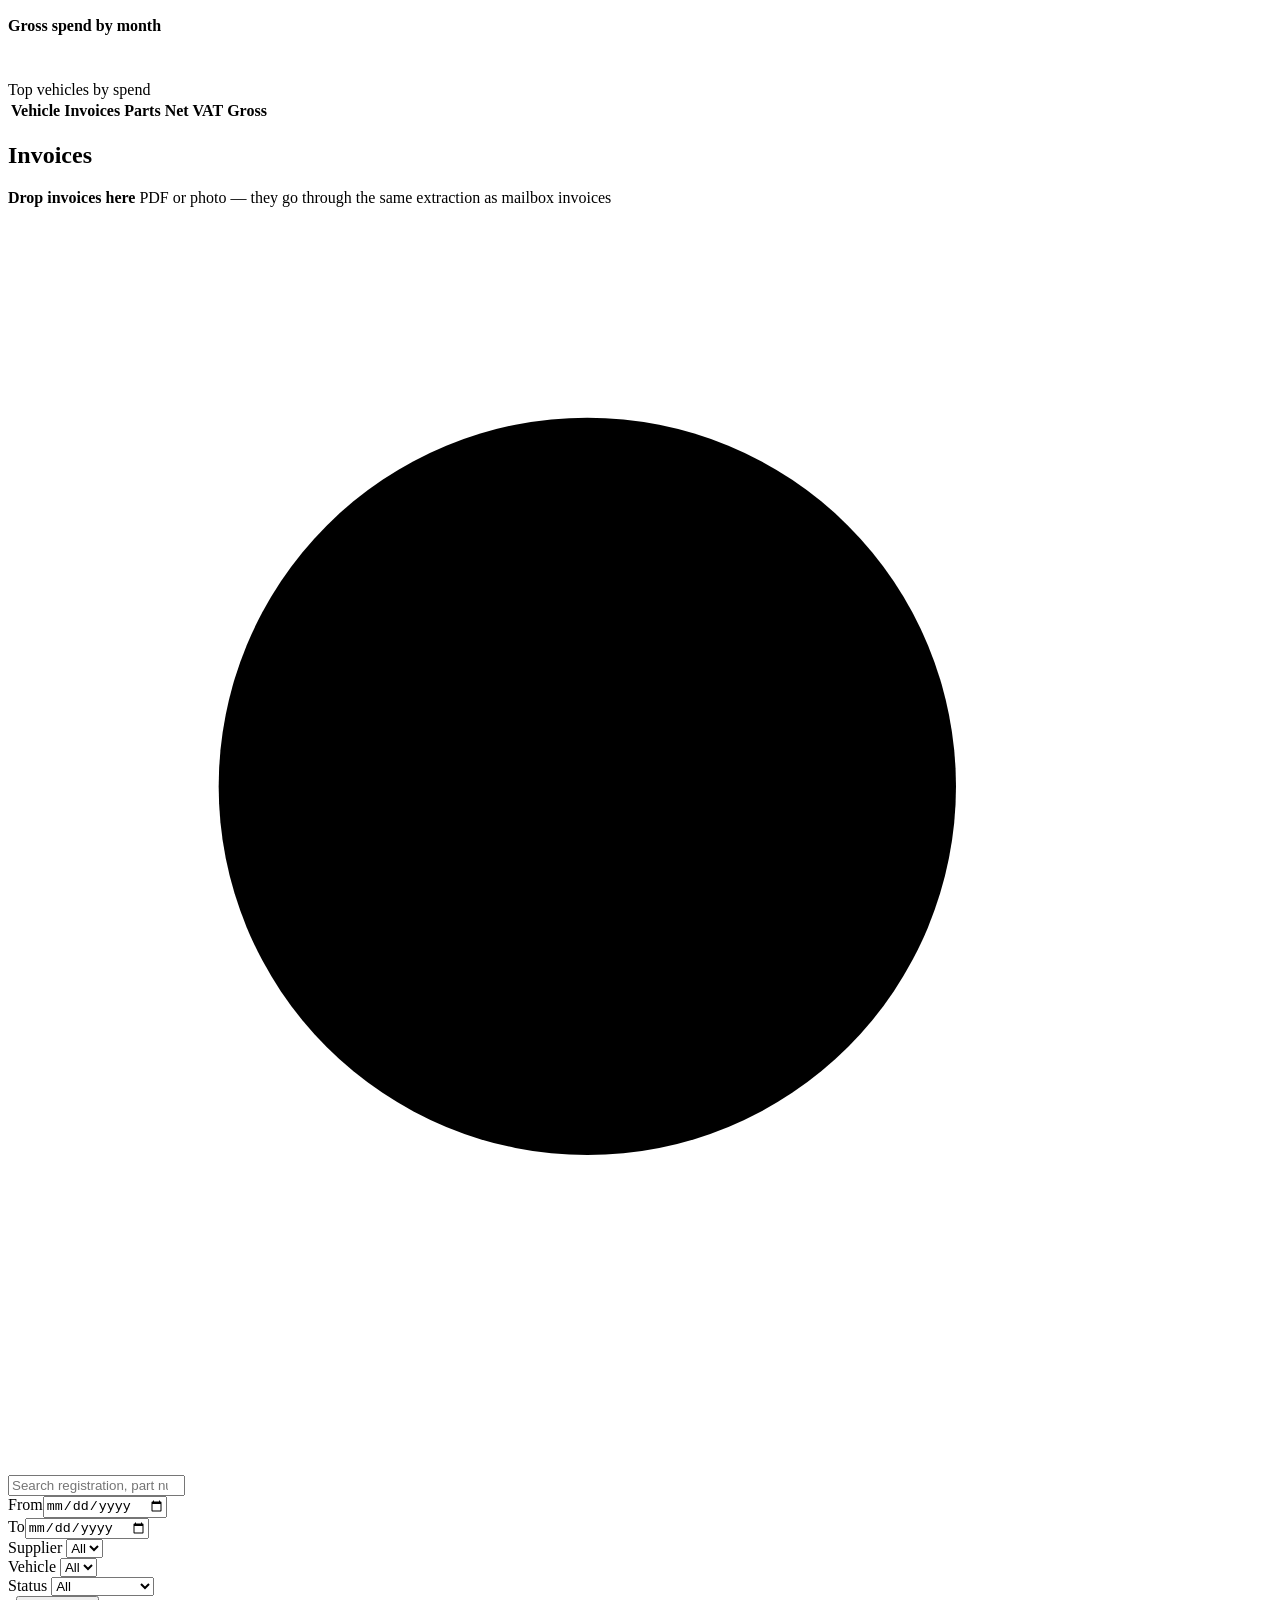
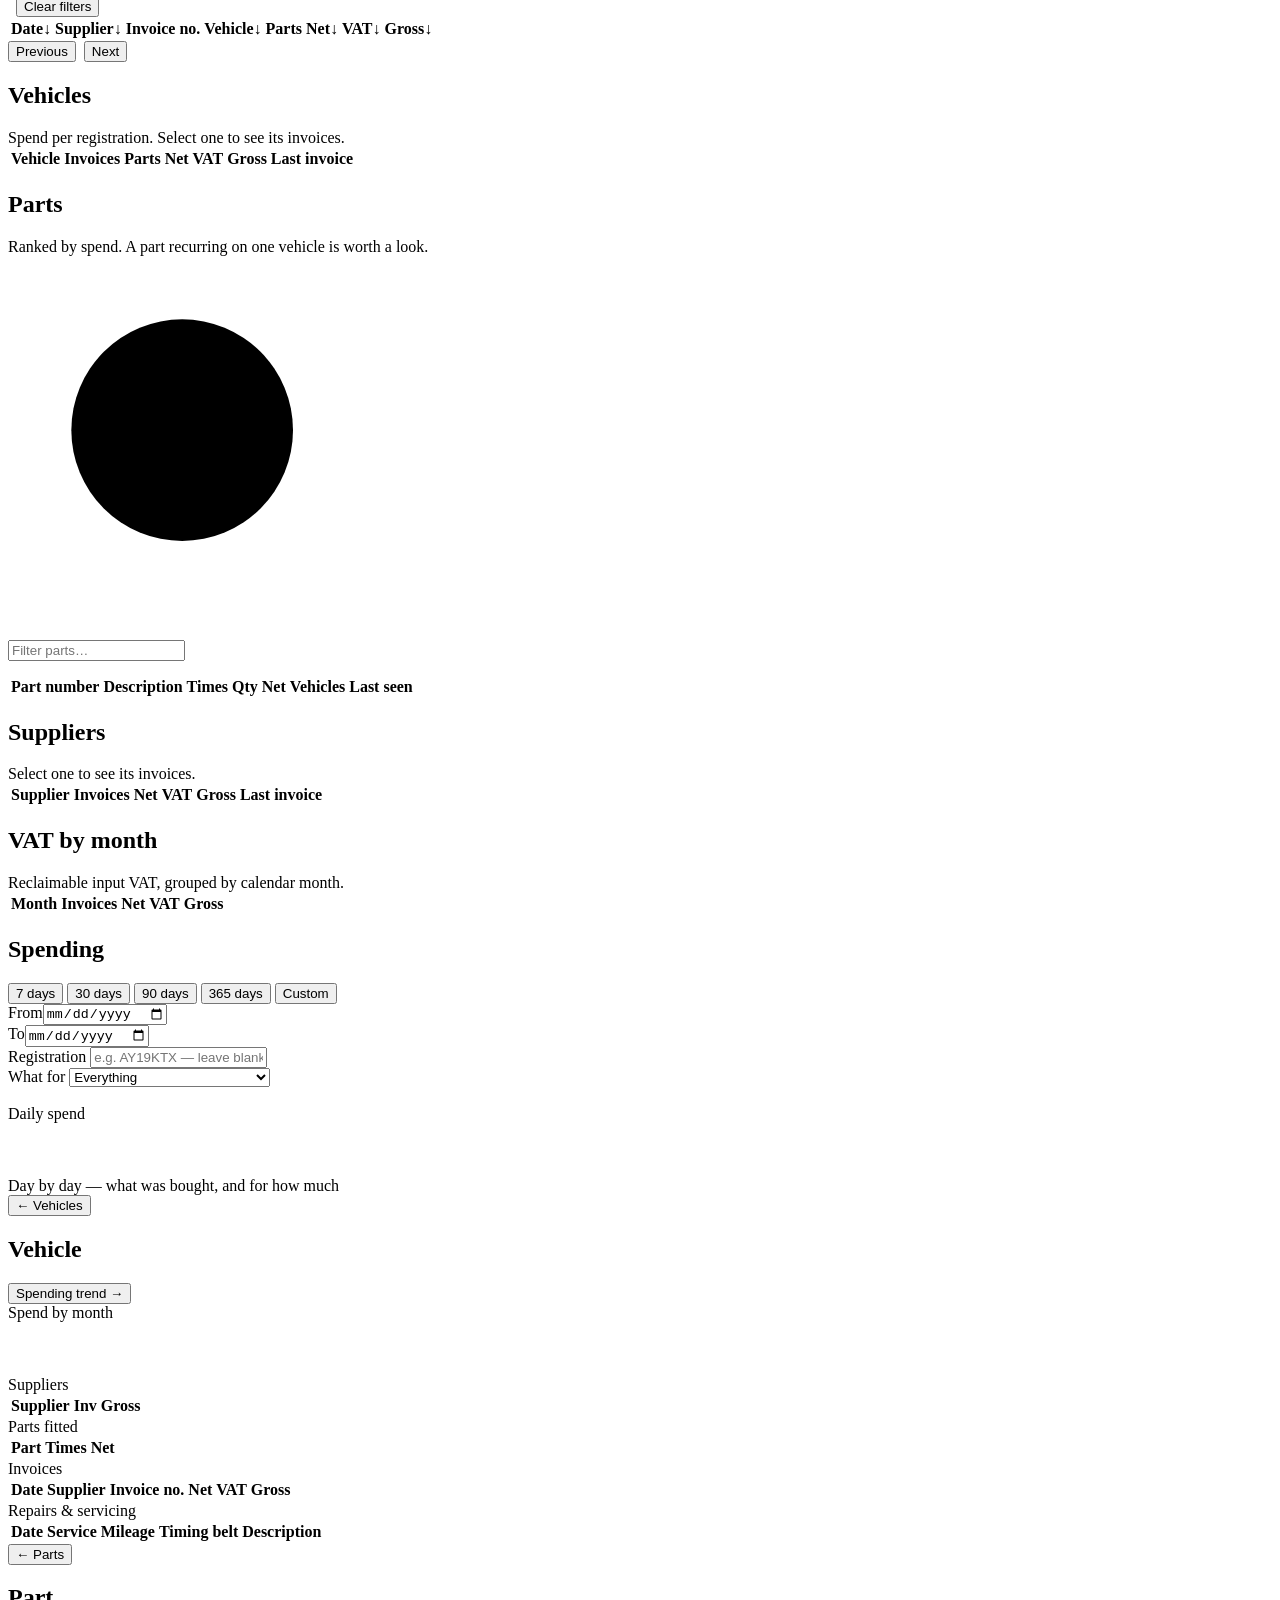
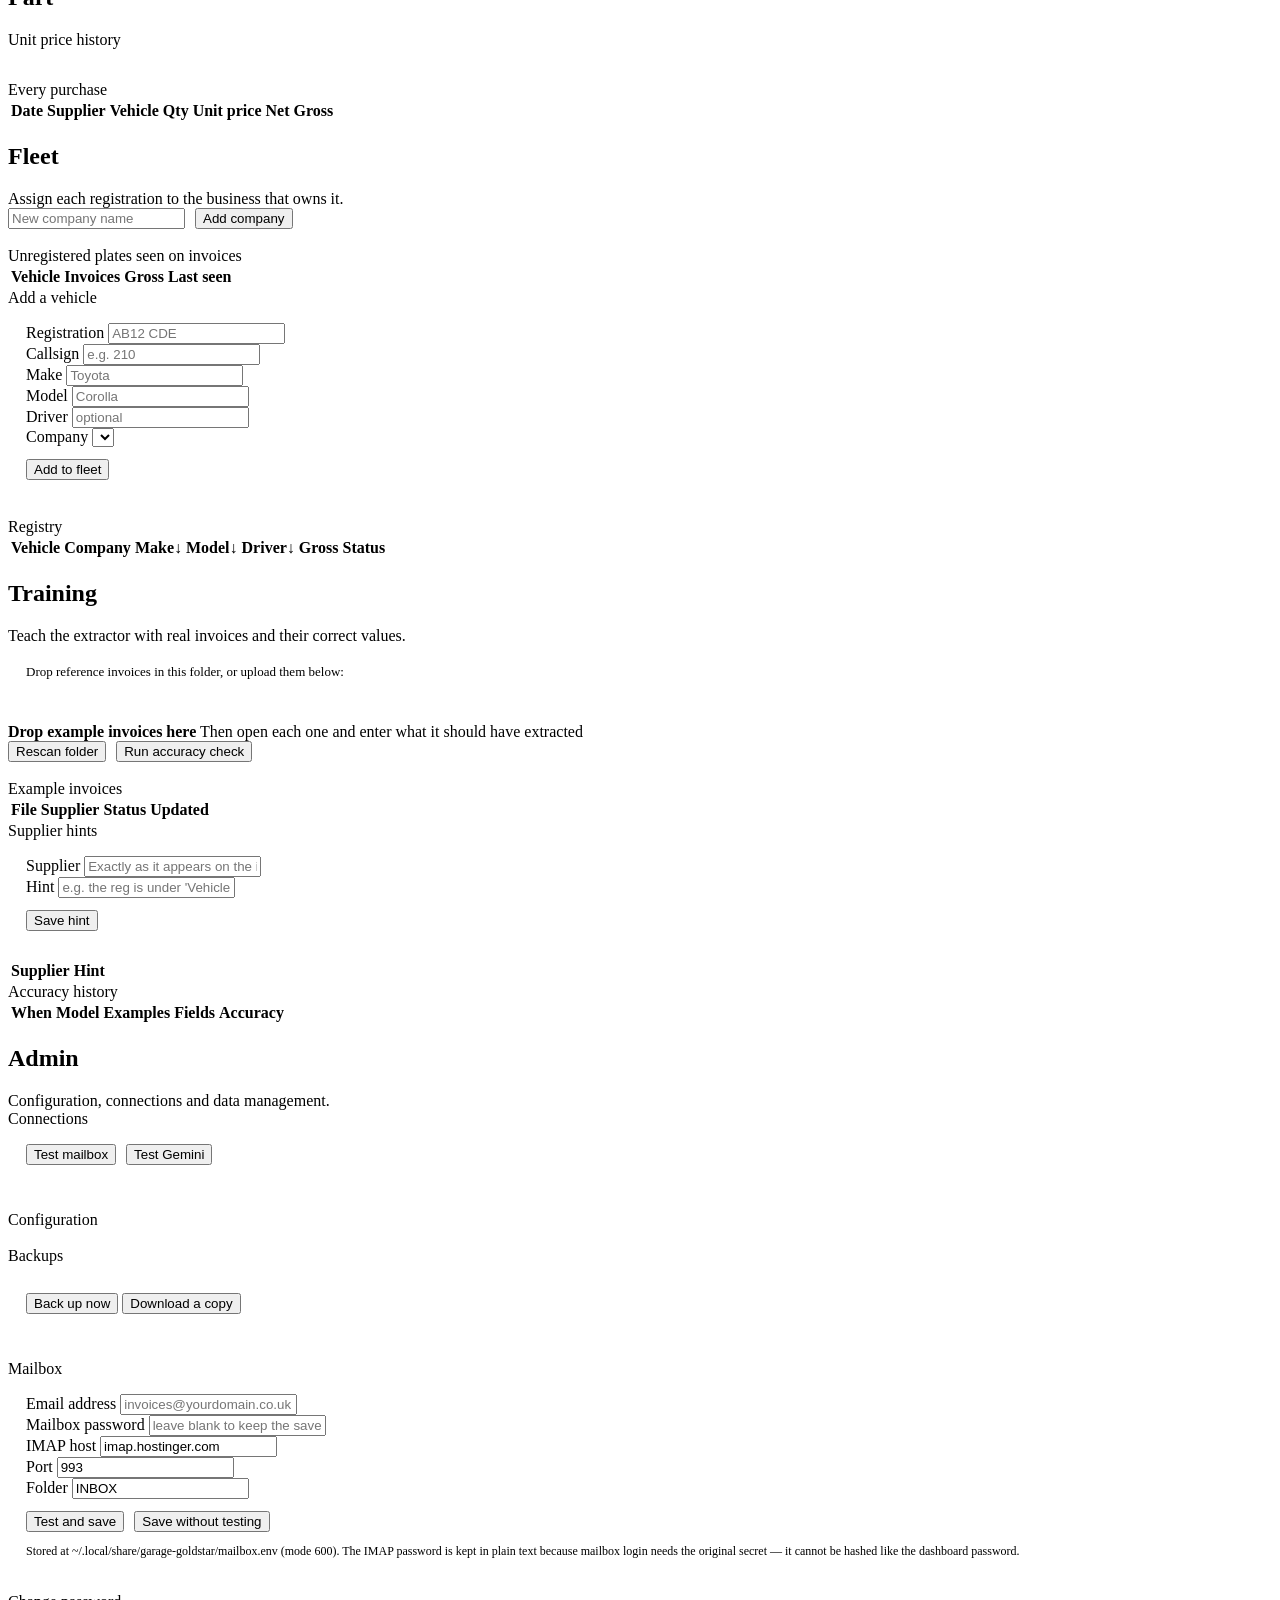
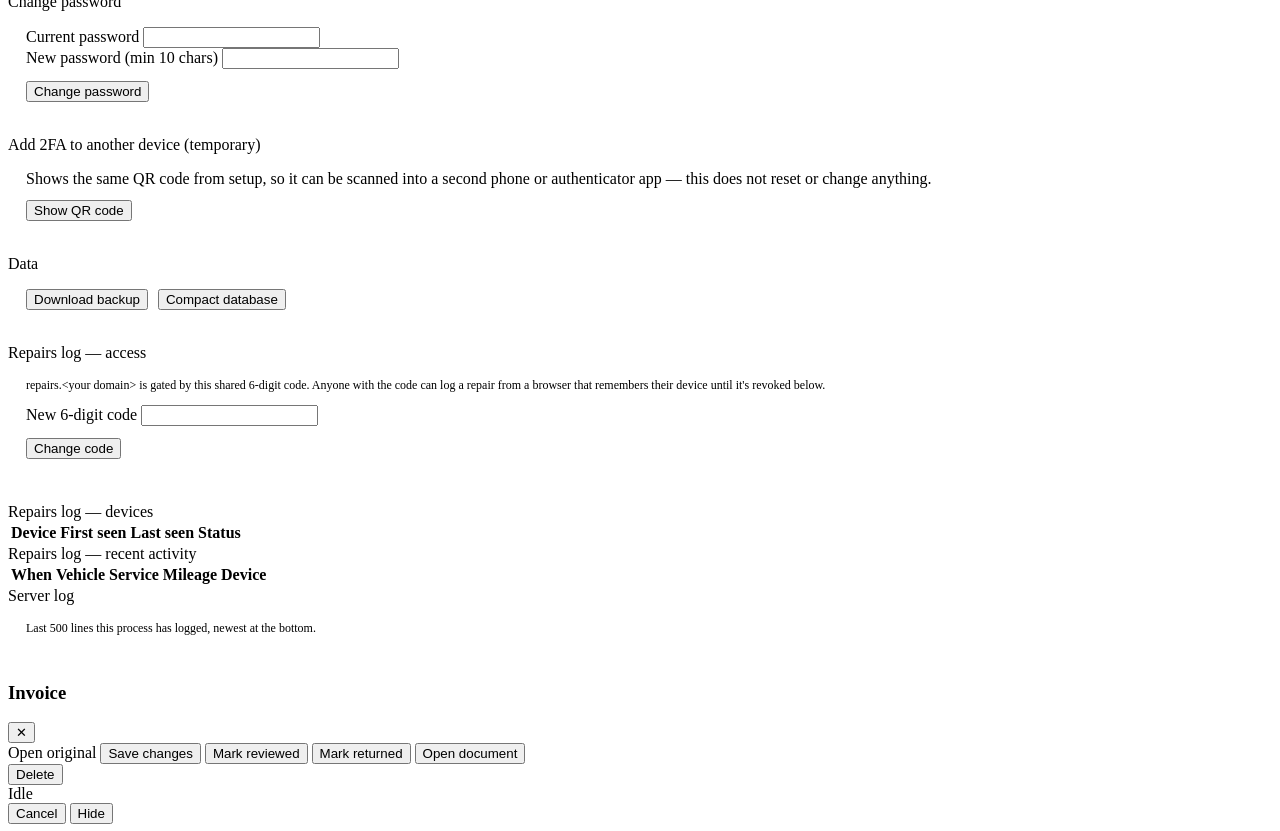
==== commit 0589f23d: "Add TOTP-exempt shared accounts and a temporary-account banner A new, narrow exception to "2FA is ma" ====
--- a/internal/web/assets/index.html
+++ b/internal/web/assets/index.html
@@ -9,6 +9,11 @@
 <link rel="icon" href="data:image/svg+xml,<svg xmlns='http://www.w3.org/2000/svg' viewBox='0 0 32 32'><rect width='32' height='32' rx='7' fill='black'/><text x='16' y='23' font-size='20' font-family='sans-serif' font-weight='bold' fill='white' text-anchor='middle'>G</text></svg>">
 </head>
 <body>
+
+<!-- Only shown when the server stamps <body data-temp="true"> — see
+     handleRoot in web.go — for a TOTP-exempt shared login. Static markup,
+     no JS needed: visibility is a pure CSS rule keyed on that attribute. -->
+<div class="temp-banner">This is a shared, temporary account — no two-factor authentication, and its password is not private to one person.</div>
 
 <header class="topbar">
   <div class="topbar-inner">
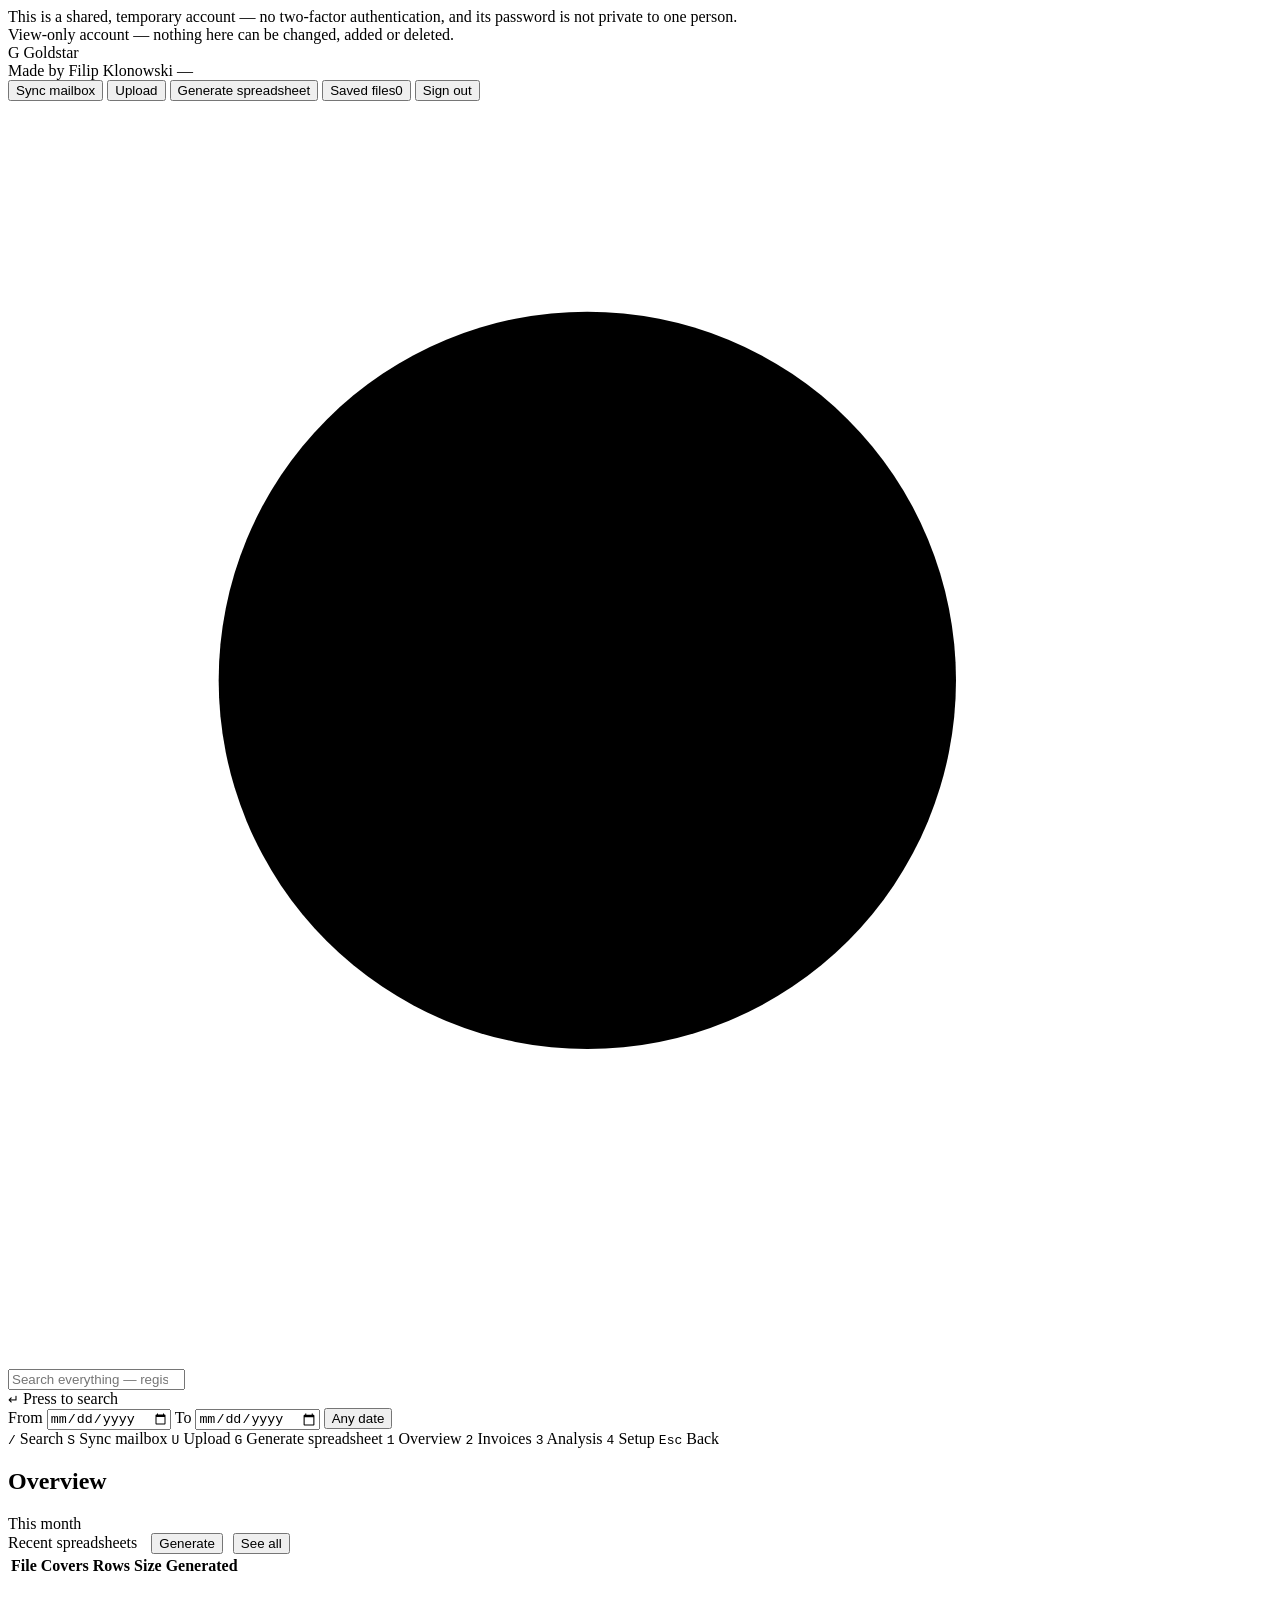
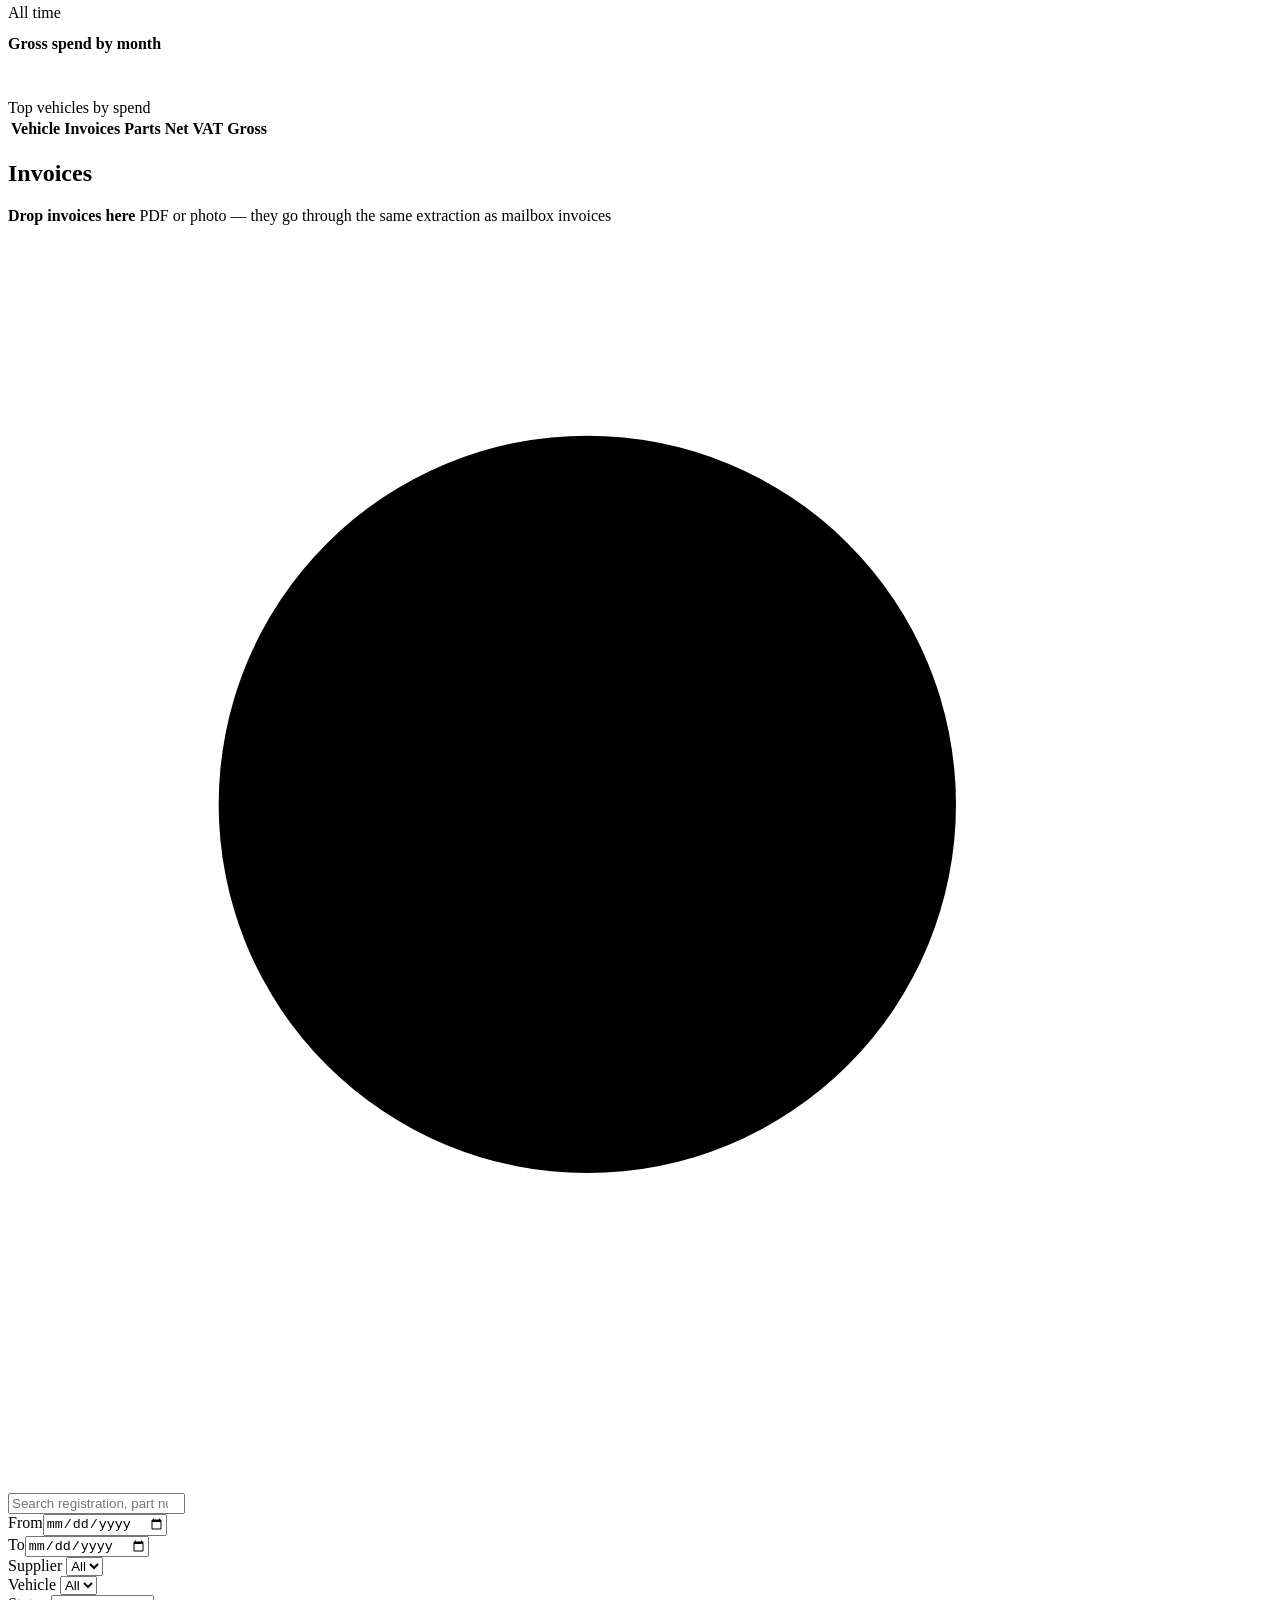
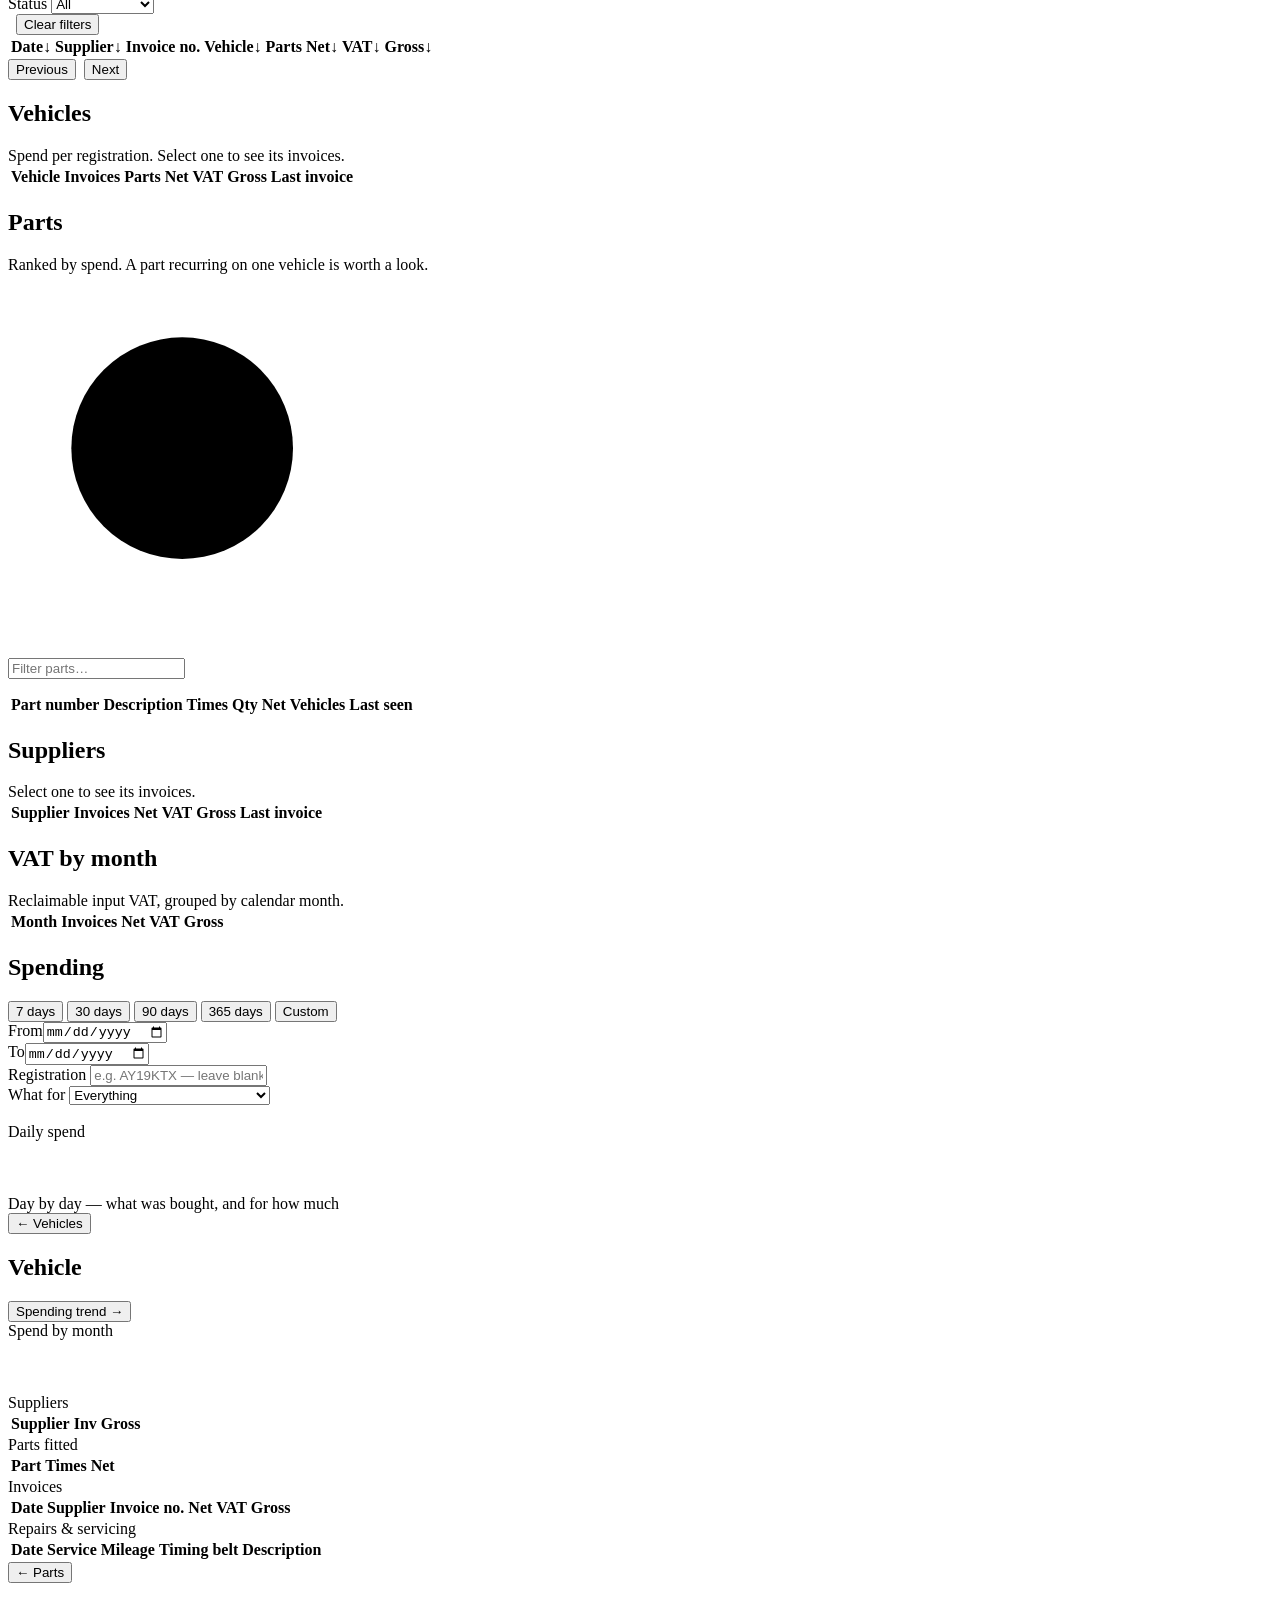
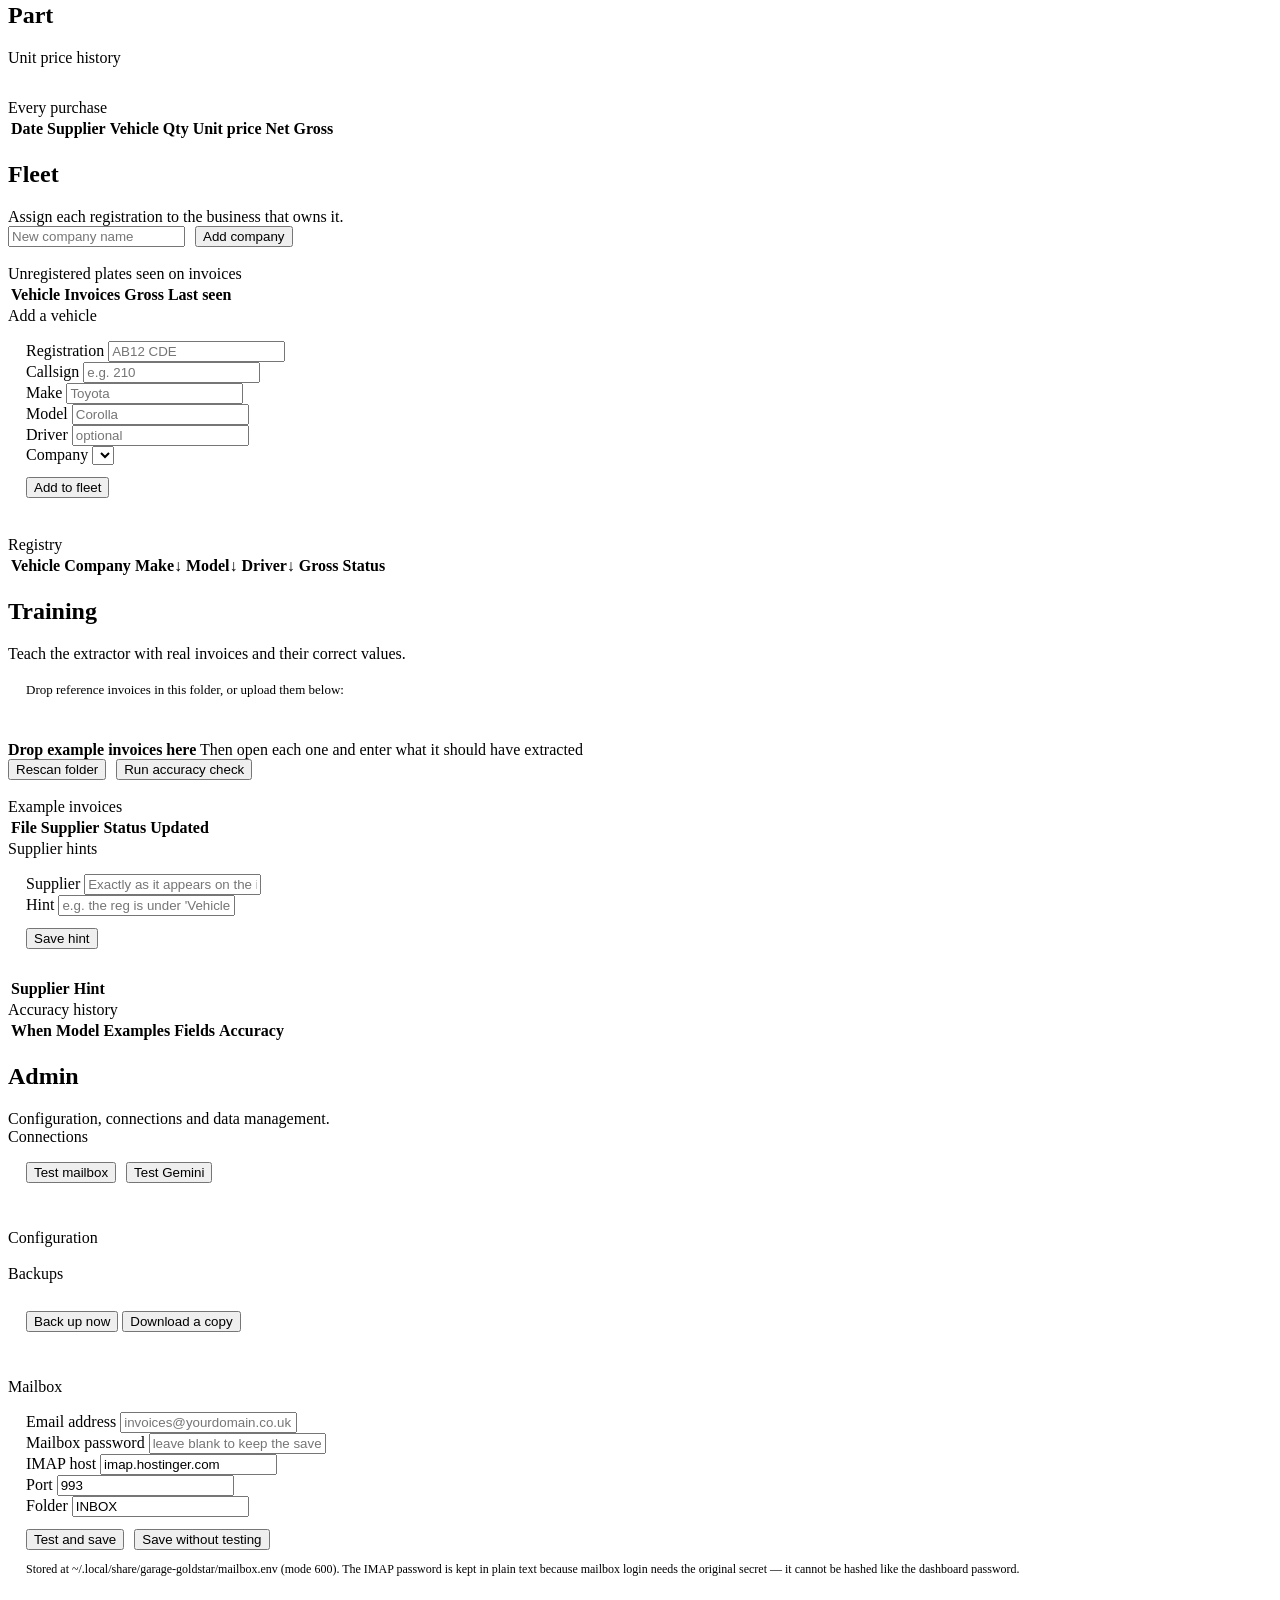
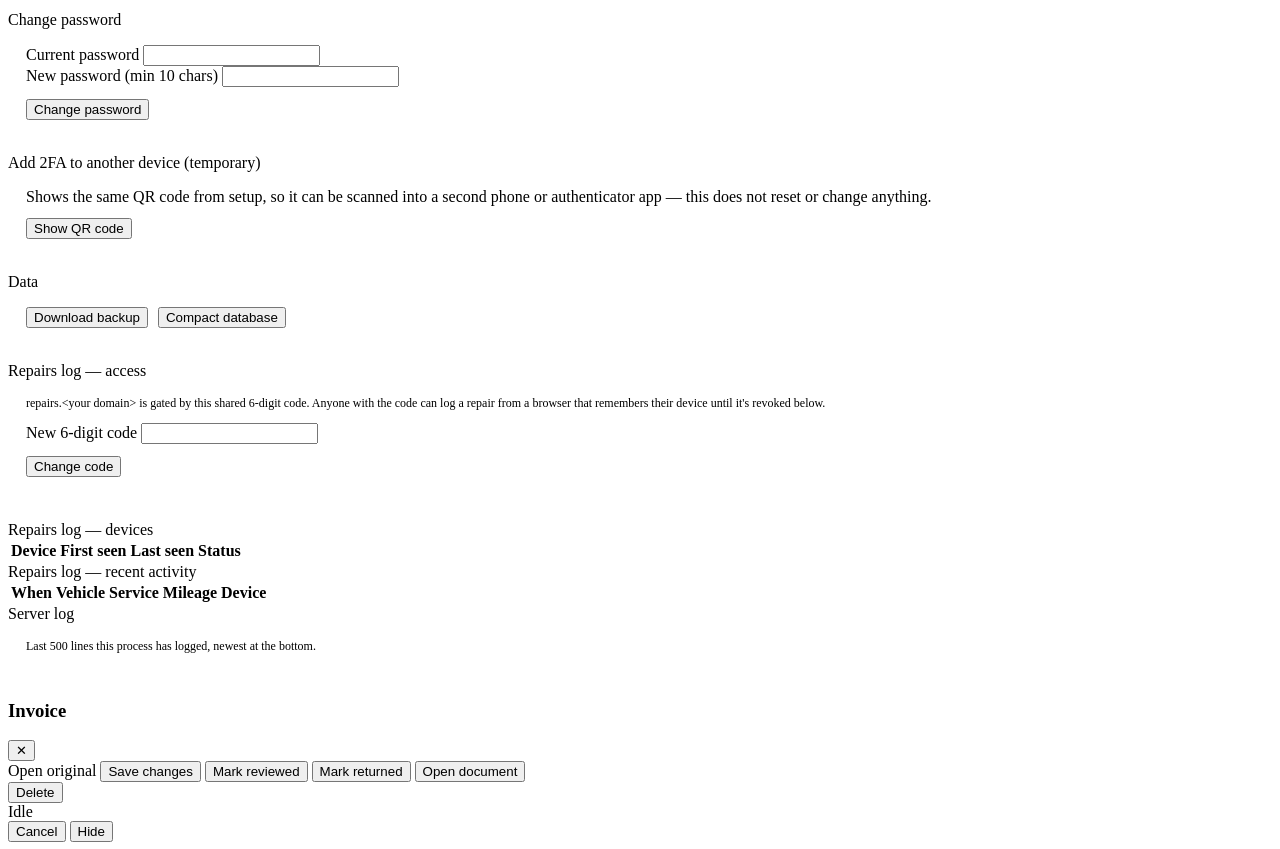
==== commit c3c24f09: "Add read-only accounts, enforced centrally in Protect A new, independent per-account flag: read_only" ====
--- a/internal/web/assets/index.html
+++ b/internal/web/assets/index.html
@@ -10,10 +10,13 @@
 </head>
 <body>
 
-<!-- Only shown when the server stamps <body data-temp="true"> — see
-     handleRoot in web.go — for a TOTP-exempt shared login. Static markup,
-     no JS needed: visibility is a pure CSS rule keyed on that attribute. -->
-<div class="temp-banner">This is a shared, temporary account — no two-factor authentication, and its password is not private to one person.</div>
+<!-- Shown only when the server stamps <body data-temp="true"> and/or
+     data-readonly="true"> — see handleRoot in web.go — for a TOTP-exempt
+     and/or read-only account. Static markup, no JS needed: each line's
+     visibility is its own pure CSS rule, so they stack independently if
+     both apply (as they do for a shared "Temporary" login). -->
+<div class="temp-banner" data-when="temp">This is a shared, temporary account — no two-factor authentication, and its password is not private to one person.</div>
+<div class="temp-banner" data-when="readonly">View-only account — nothing here can be changed, added or deleted.</div>
 
 <header class="topbar">
   <div class="topbar-inner">
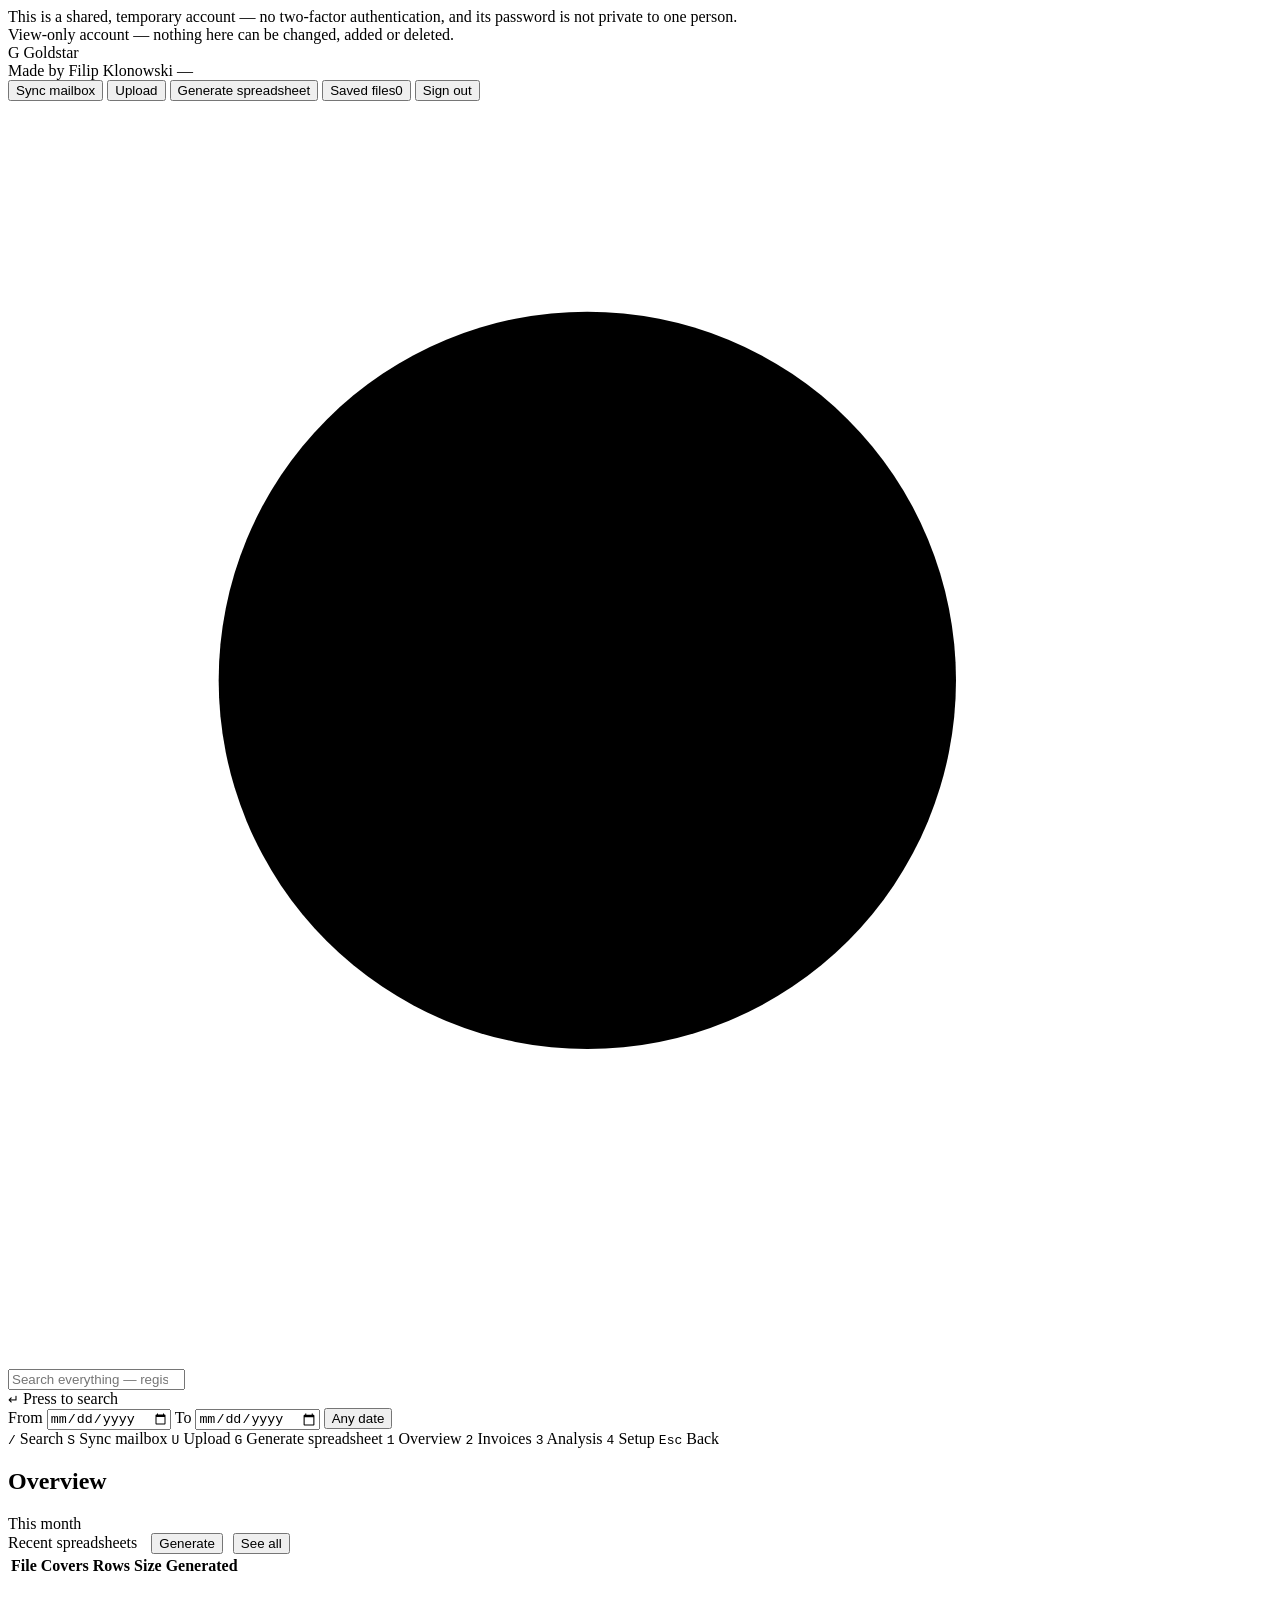
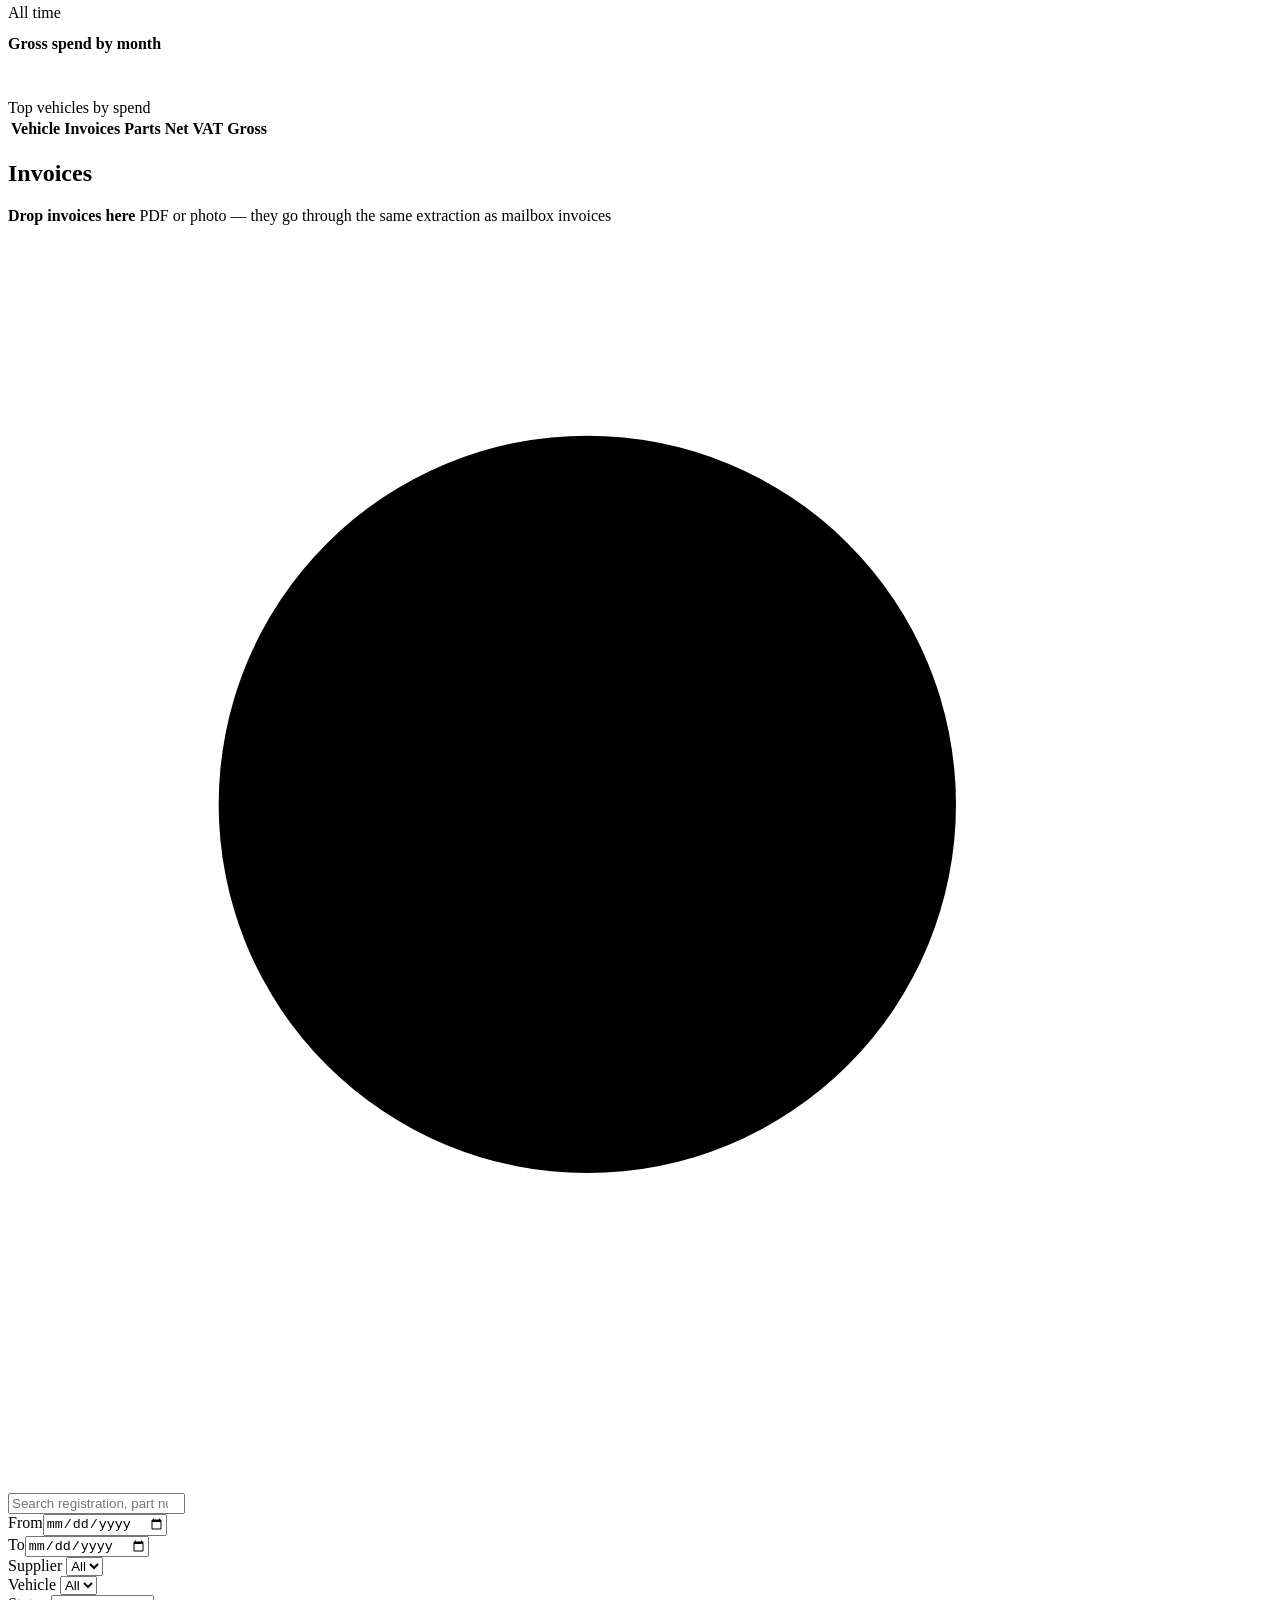
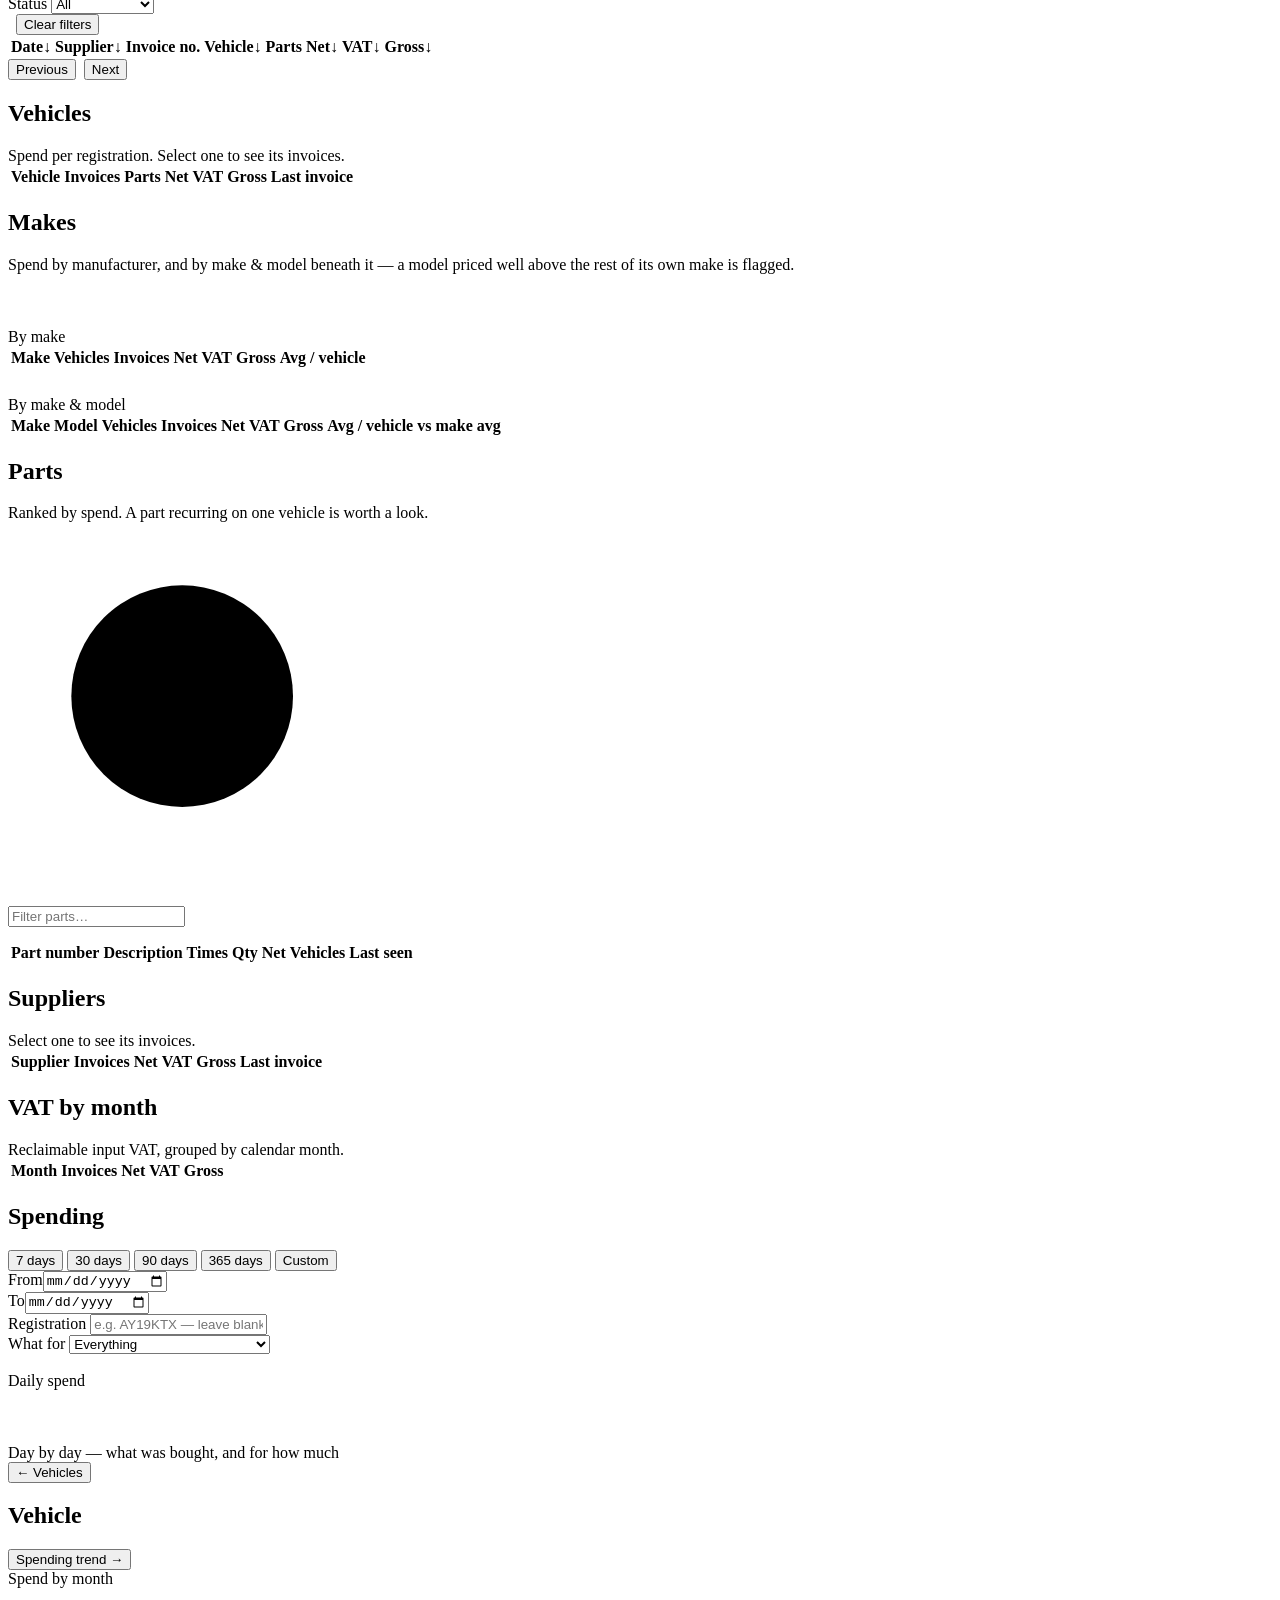
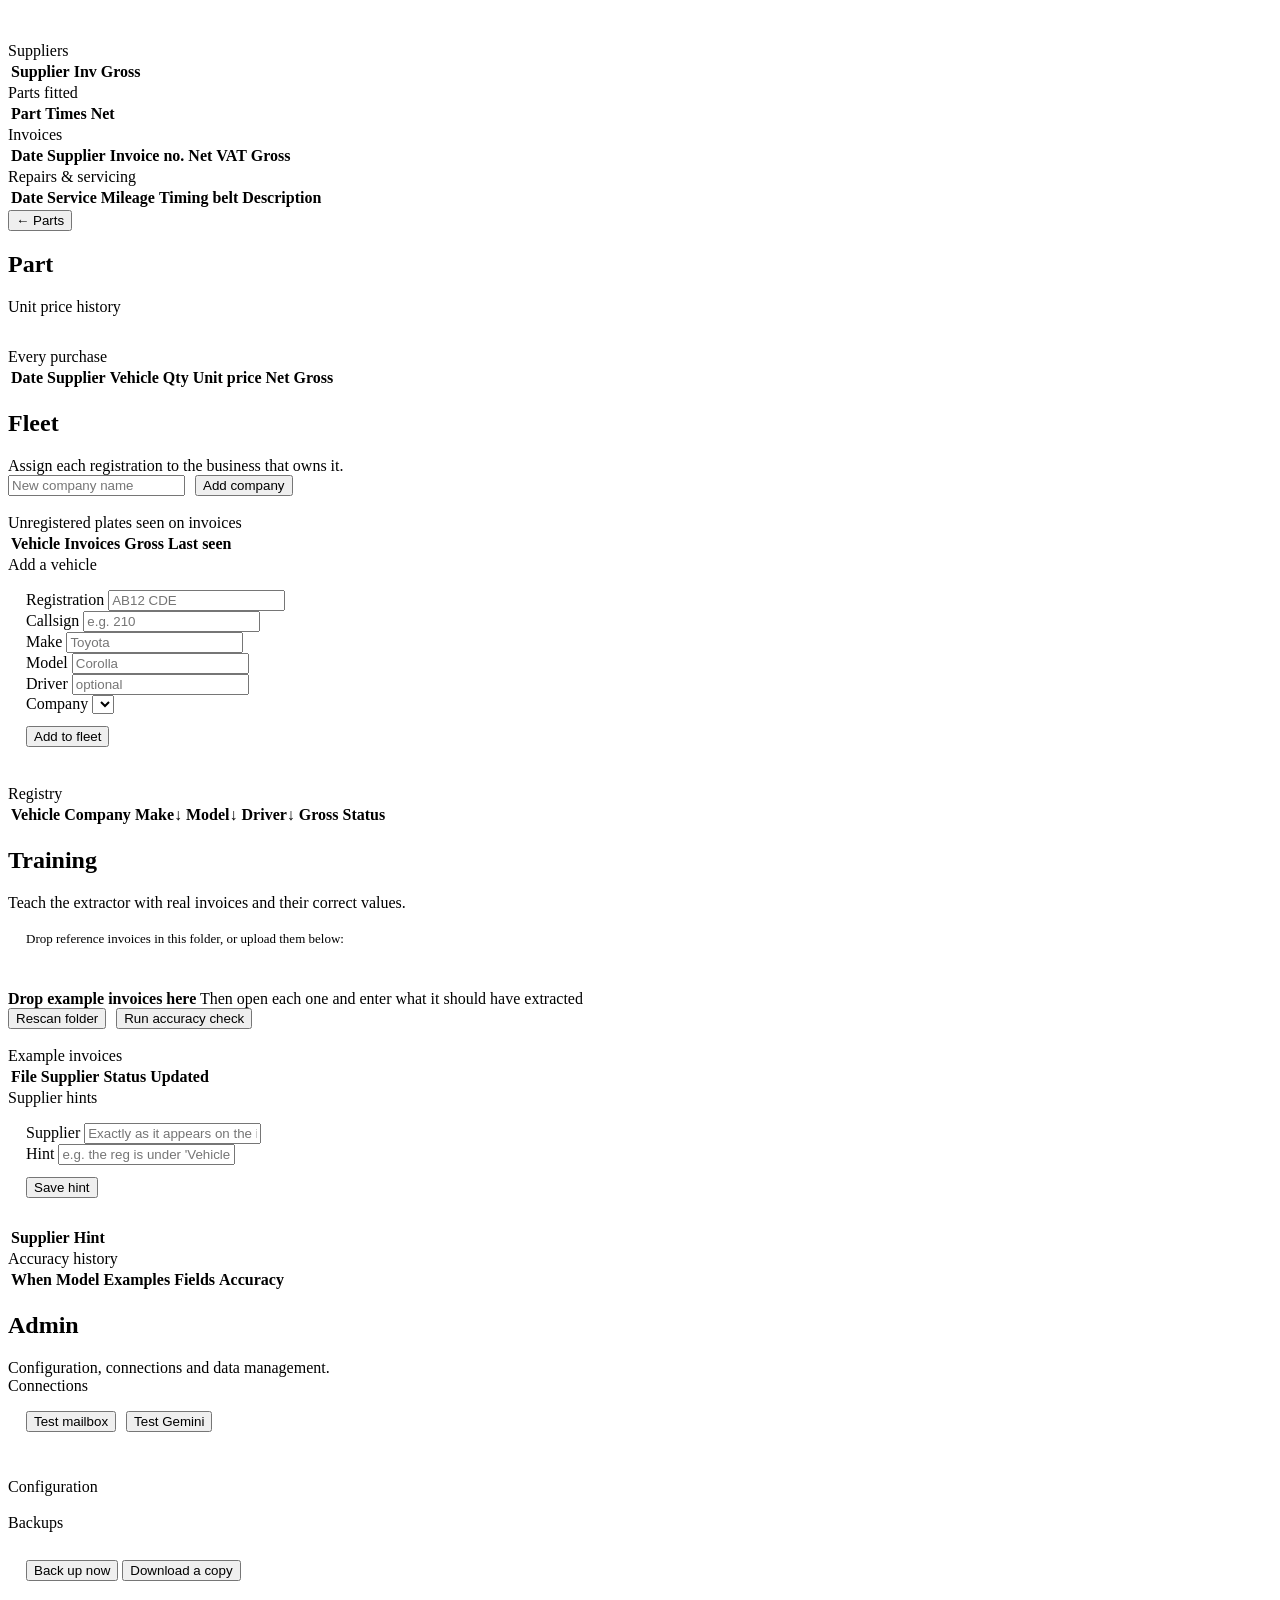
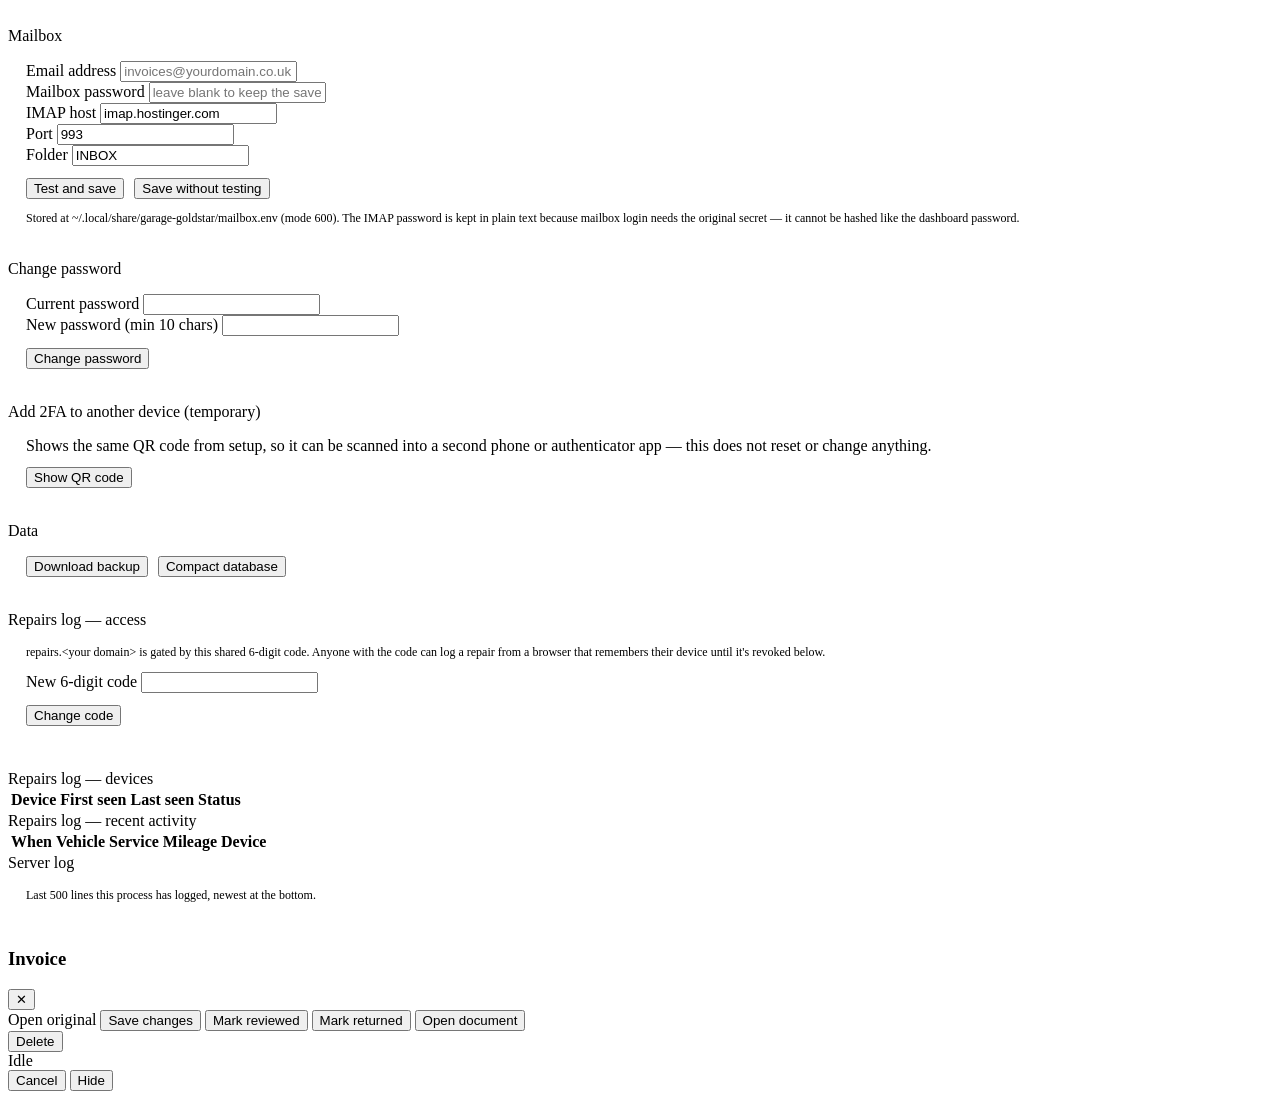
==== commit f84a53a3: "Add spend by make, and by make & model with an expensive-model flag New Analysis > Makes tab, alongs" ====
--- a/internal/web/assets/index.html
+++ b/internal/web/assets/index.html
@@ -210,6 +210,32 @@
     </div></div>
   </section>
 
+  <!-- Makes -->
+  <section class="view" id="view-makes">
+    <div class="view-head"><h2>Makes</h2>
+      <span class="sub">Spend by manufacturer, and by make &amp; model beneath it — a model priced well
+        above the rest of its own make is flagged.</span></div>
+
+    <div class="panel" style="padding:16px 18px;margin-bottom:22px"><div id="make-bars"></div></div>
+
+    <div class="section-title">By make</div>
+    <div class="panel" style="margin-bottom:26px"><div class="table-scroll">
+      <table><thead><tr>
+        <th>Make</th><th class="num">Vehicles</th><th class="num">Invoices</th>
+        <th class="num">Net</th><th class="num">VAT</th><th class="num">Gross</th><th class="num">Avg / vehicle</th>
+      </tr></thead><tbody id="make-rows"></tbody></table>
+    </div></div>
+
+    <div class="section-title">By make &amp; model</div>
+    <div class="panel"><div class="table-scroll">
+      <table><thead><tr>
+        <th>Make</th><th>Model</th><th class="num">Vehicles</th><th class="num">Invoices</th>
+        <th class="num">Net</th><th class="num">VAT</th><th class="num">Gross</th>
+        <th class="num">Avg / vehicle</th><th class="num">vs make avg</th>
+      </tr></thead><tbody id="model-rows"></tbody></table>
+    </div></div>
+  </section>
+
   <!-- Parts -->
   <section class="view" id="view-parts">
     <div class="view-head"><h2>Parts</h2>
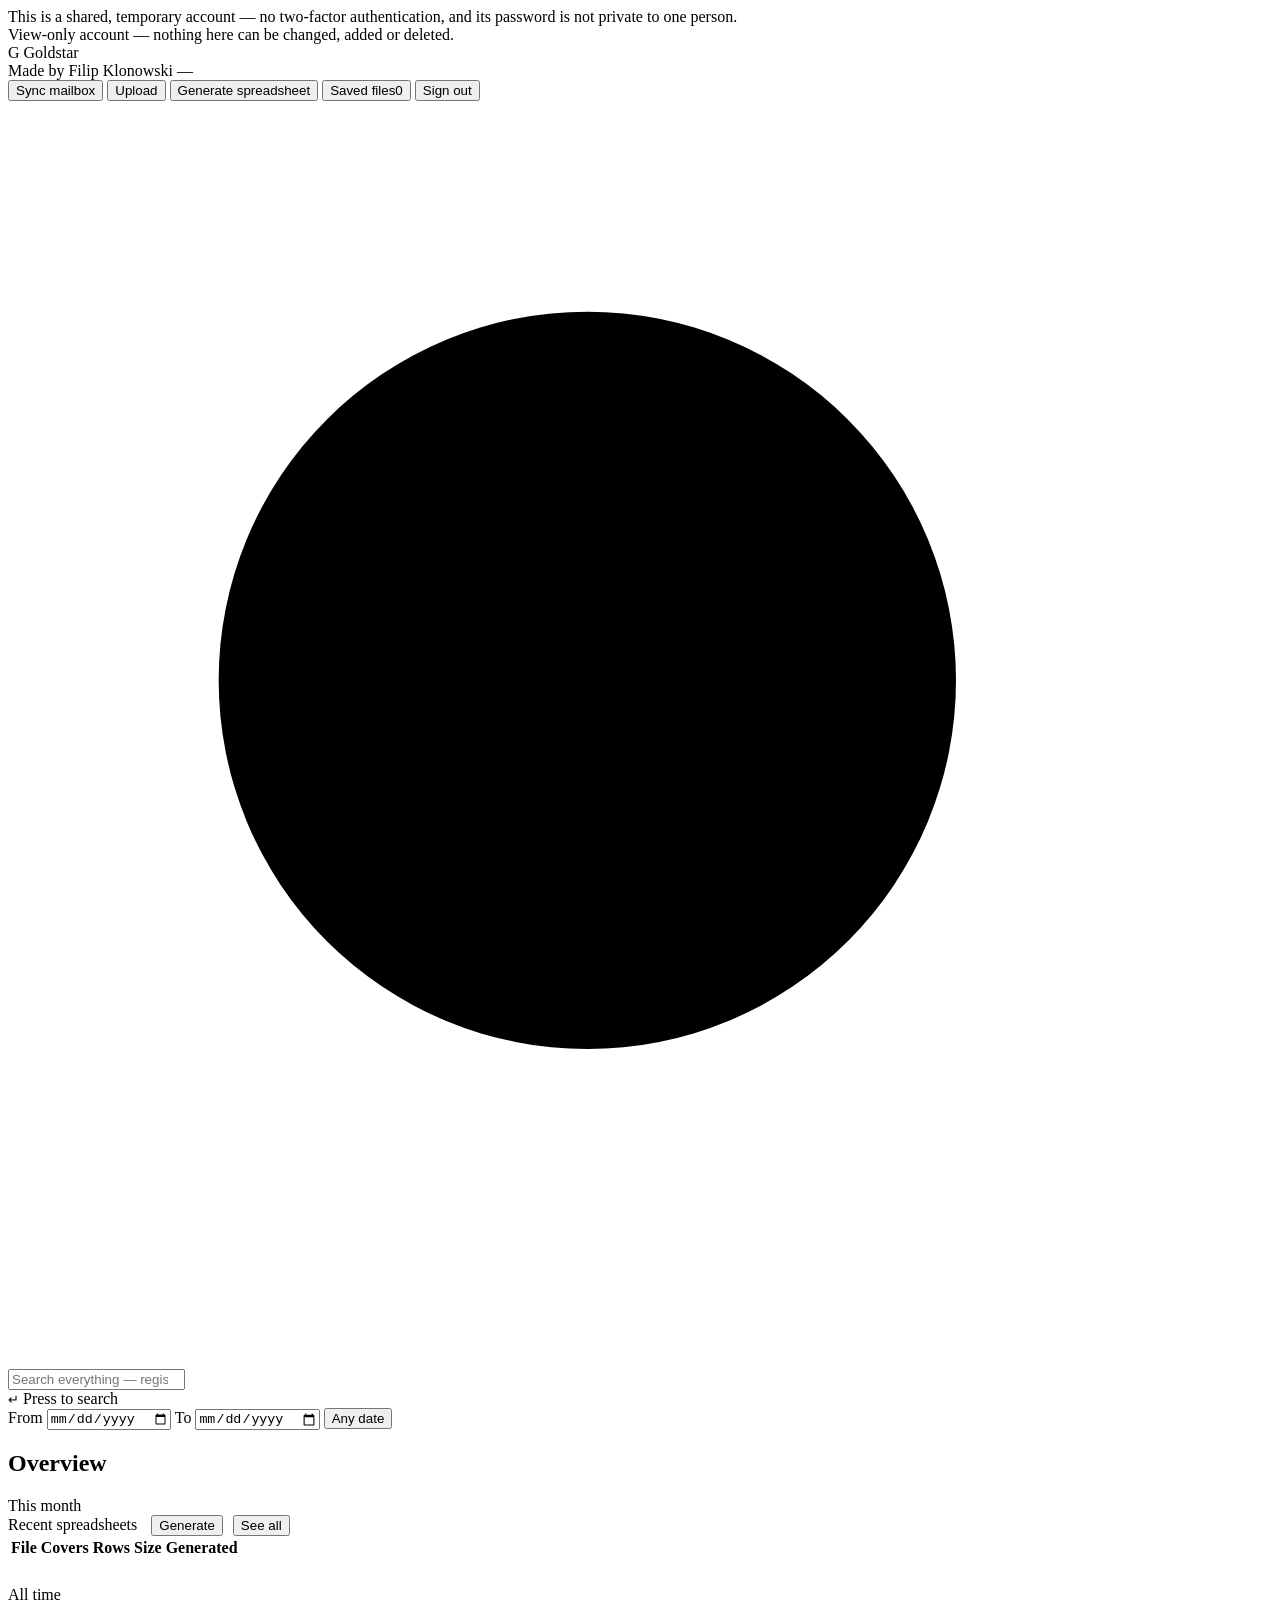
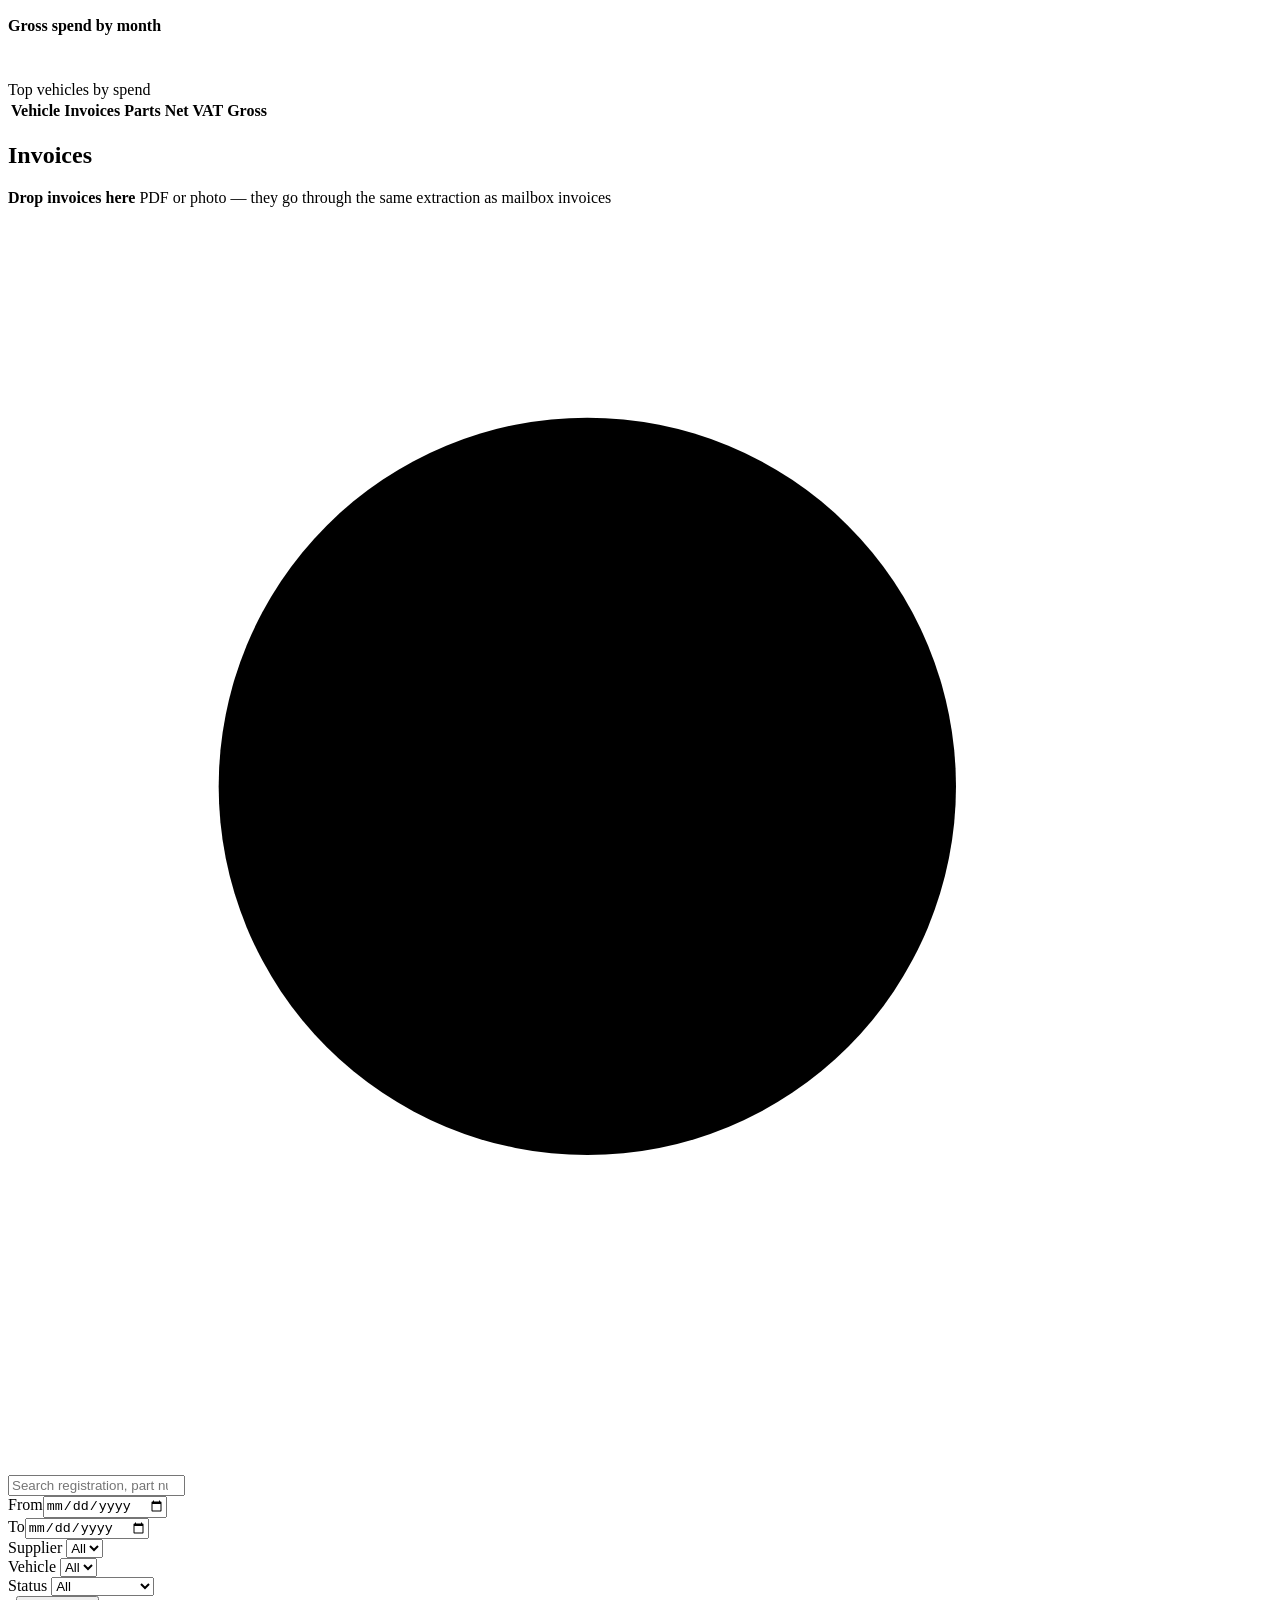
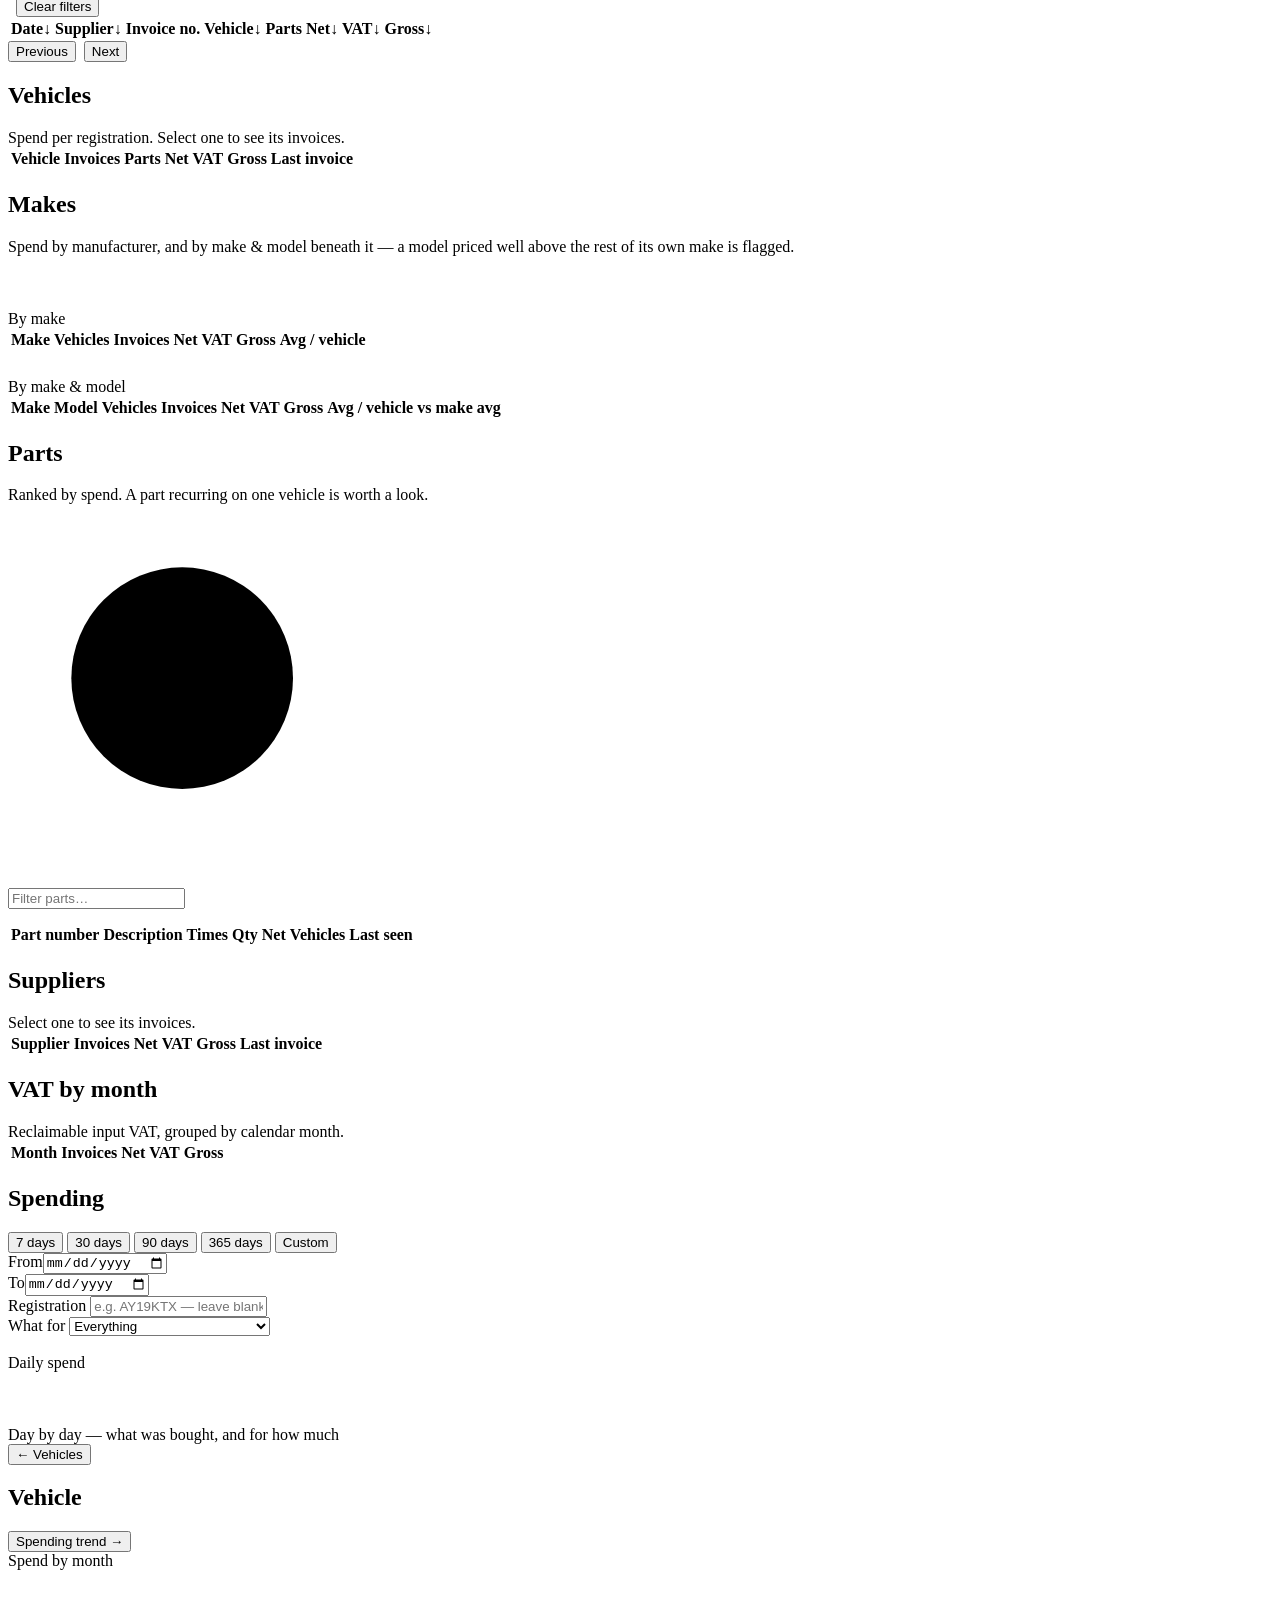
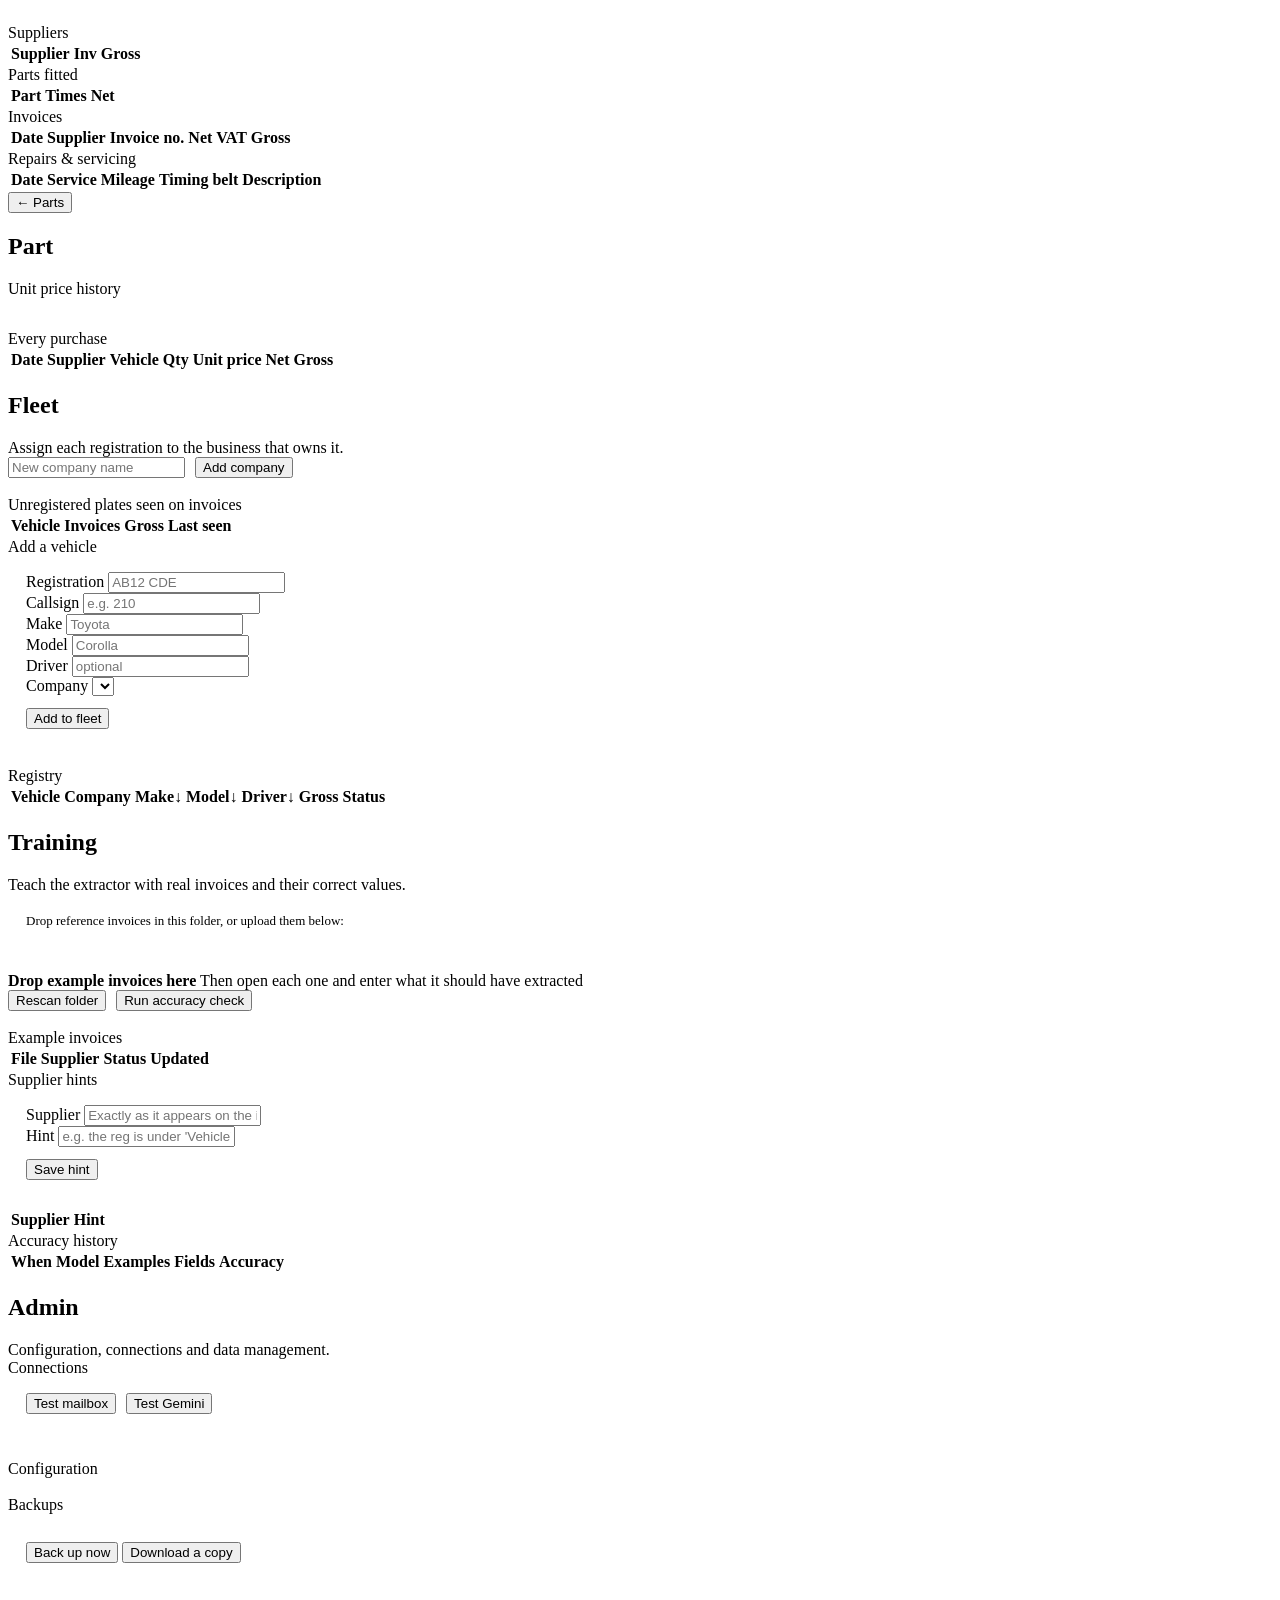
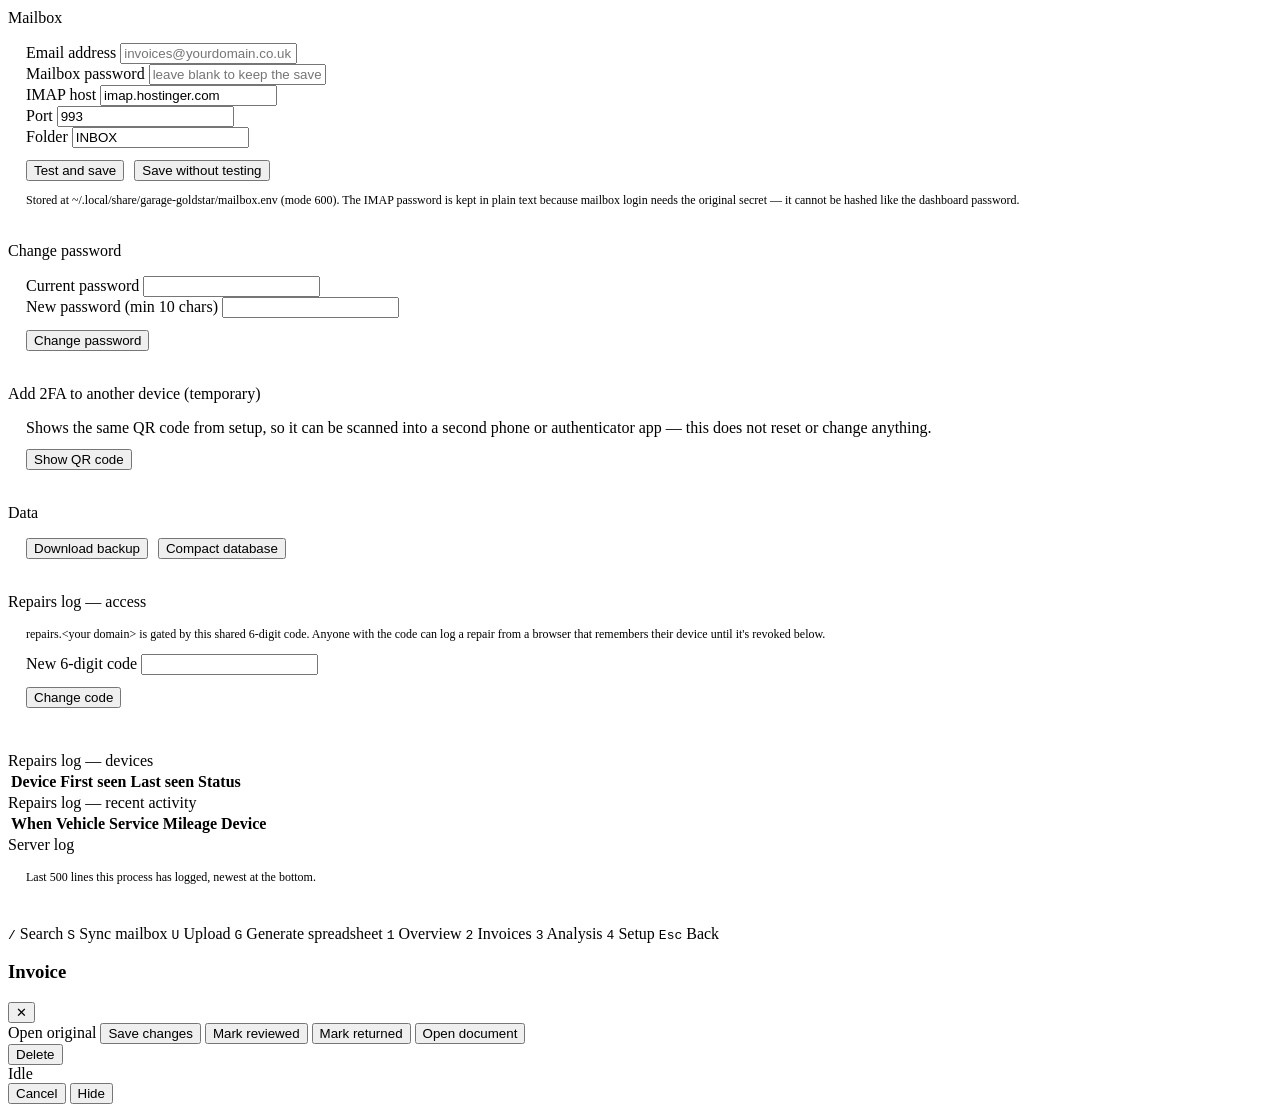
==== commit a57ac867: "Pin the shortcuts bar to the bottom of the page Moved out of <header>'s own flow into page-level chr" ====
--- a/internal/web/assets/index.html
+++ b/internal/web/assets/index.html
@@ -55,21 +55,6 @@
       <button class="btn sm" id="omni-range-clear">Any date</button>
     </div>
     <div class="omni-results" id="omni-results" role="listbox" hidden></div>
-  </div>
-  <div class="shortcuts-bar" aria-label="Keyboard shortcuts">
-    <span class="chip"><kbd>/</kbd> Search</span>
-    <span class="chip"><kbd>S</kbd> Sync mailbox</span>
-    <span class="chip"><kbd>U</kbd> Upload</span>
-    <span class="chip"><kbd>G</kbd> Generate spreadsheet</span>
-    <span class="chip"><kbd>1</kbd> Overview</span>
-    <span class="chip"><kbd>2</kbd> Invoices</span>
-    <span class="chip"><kbd>3</kbd> Analysis</span>
-    <span class="chip"><kbd>4</kbd> Setup</span>
-    <span class="chip"><kbd>Esc</kbd> Back</span>
-    <!-- Filled in by renderSectionShortcuts() with the current section's own
-         subtab shortcuts (Analysis, Setup) — empty and invisible everywhere
-         else, since Overview and Invoices have no subtabs to jump between. -->
-    <span class="section-shortcuts" id="section-shortcuts"></span>
   </div>
   <nav class="tabs" role="tablist" id="tabs"></nav>
   <div class="subtabs" id="subtabs"></div>
@@ -682,6 +667,25 @@
   </section>
 </main>
 
+<!-- Pinned to the bottom of the viewport (see .shortcuts-bar in app.css) —
+     page-level chrome, not part of the header, so it stays in the same
+     place regardless of scroll position or which view is open. -->
+<div class="shortcuts-bar" aria-label="Keyboard shortcuts">
+  <span class="chip"><kbd>/</kbd> Search</span>
+  <span class="chip"><kbd>S</kbd> Sync mailbox</span>
+  <span class="chip"><kbd>U</kbd> Upload</span>
+  <span class="chip"><kbd>G</kbd> Generate spreadsheet</span>
+  <span class="chip"><kbd>1</kbd> Overview</span>
+  <span class="chip"><kbd>2</kbd> Invoices</span>
+  <span class="chip"><kbd>3</kbd> Analysis</span>
+  <span class="chip"><kbd>4</kbd> Setup</span>
+  <span class="chip"><kbd>Esc</kbd> Back</span>
+  <!-- Filled in by renderSectionShortcuts() with the current section's own
+       subtab shortcuts (Analysis, Setup) — empty and invisible everywhere
+       else, since Overview and Invoices have no subtabs to jump between. -->
+  <span class="section-shortcuts" id="section-shortcuts"></span>
+</div>
+
 <!-- Invoice detail -->
 <div class="scrim" id="scrim"></div>
 <aside class="drawer" id="drawer" aria-hidden="true">
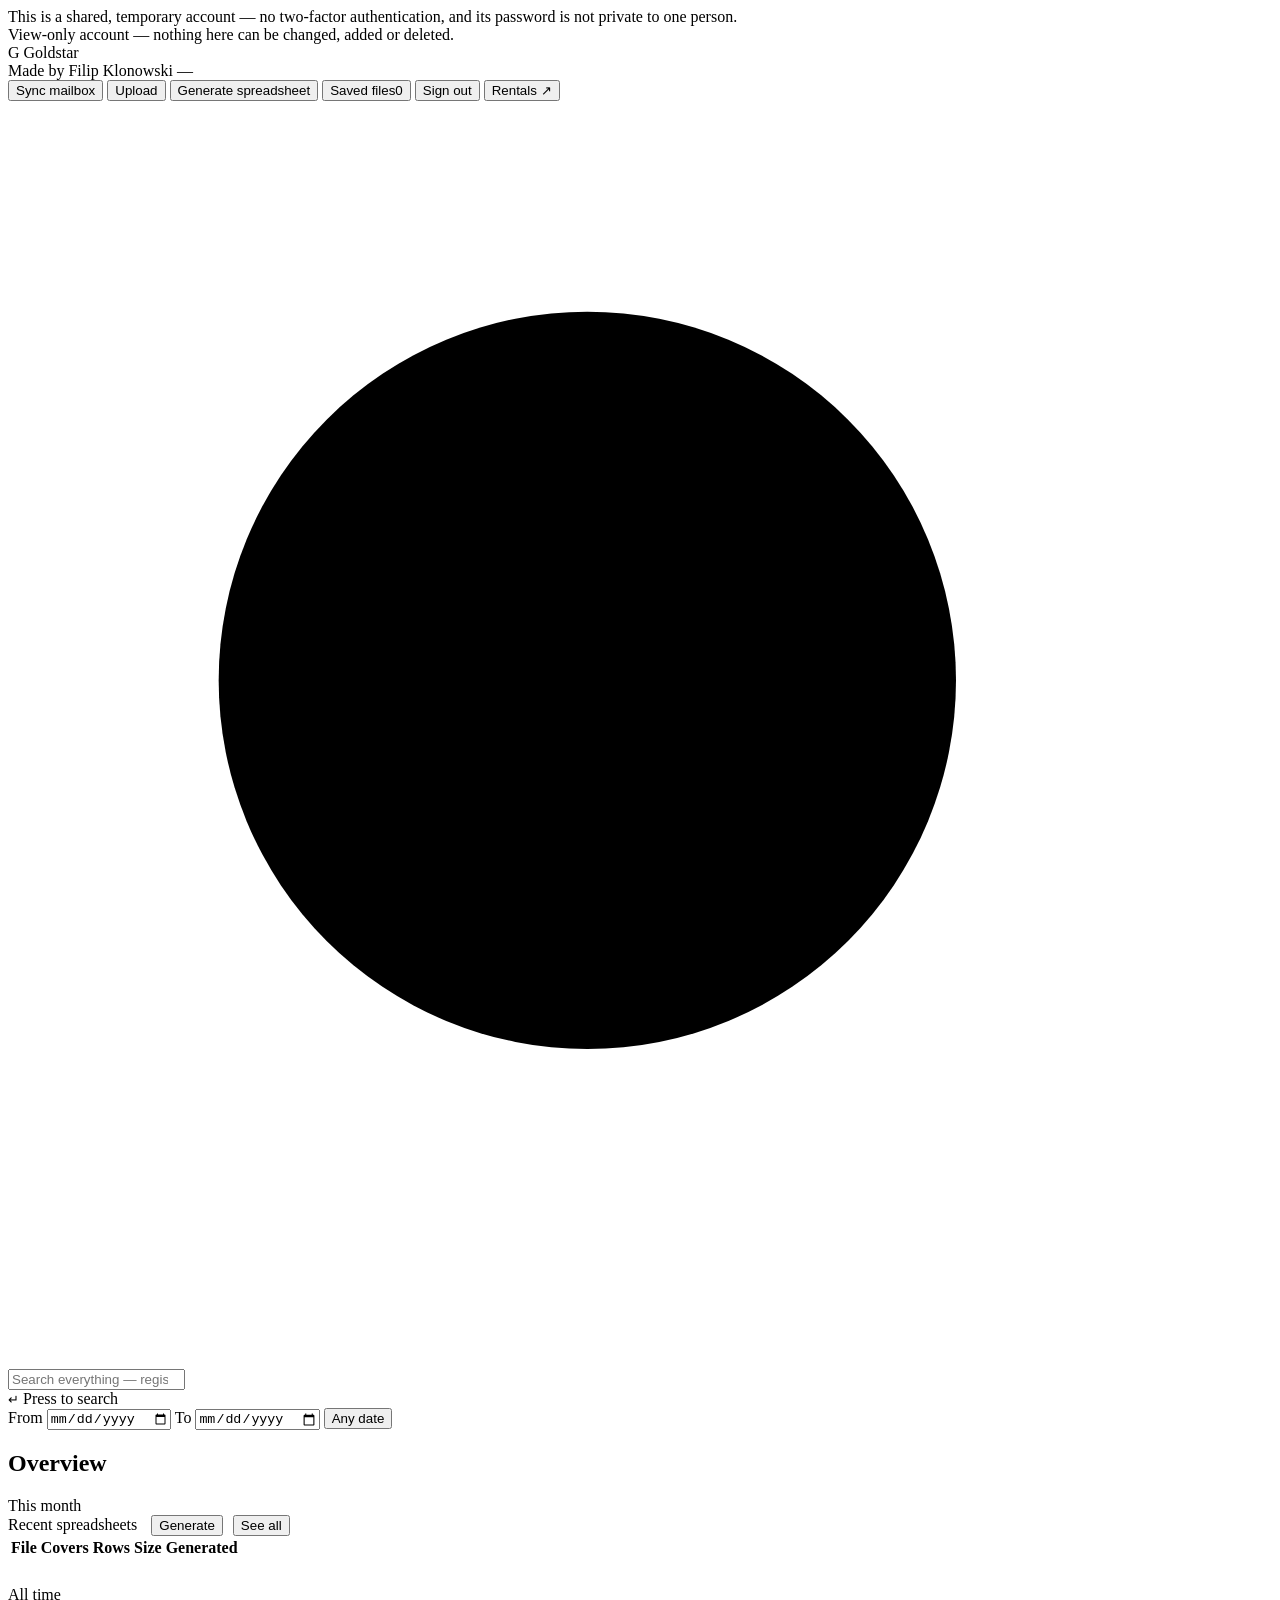
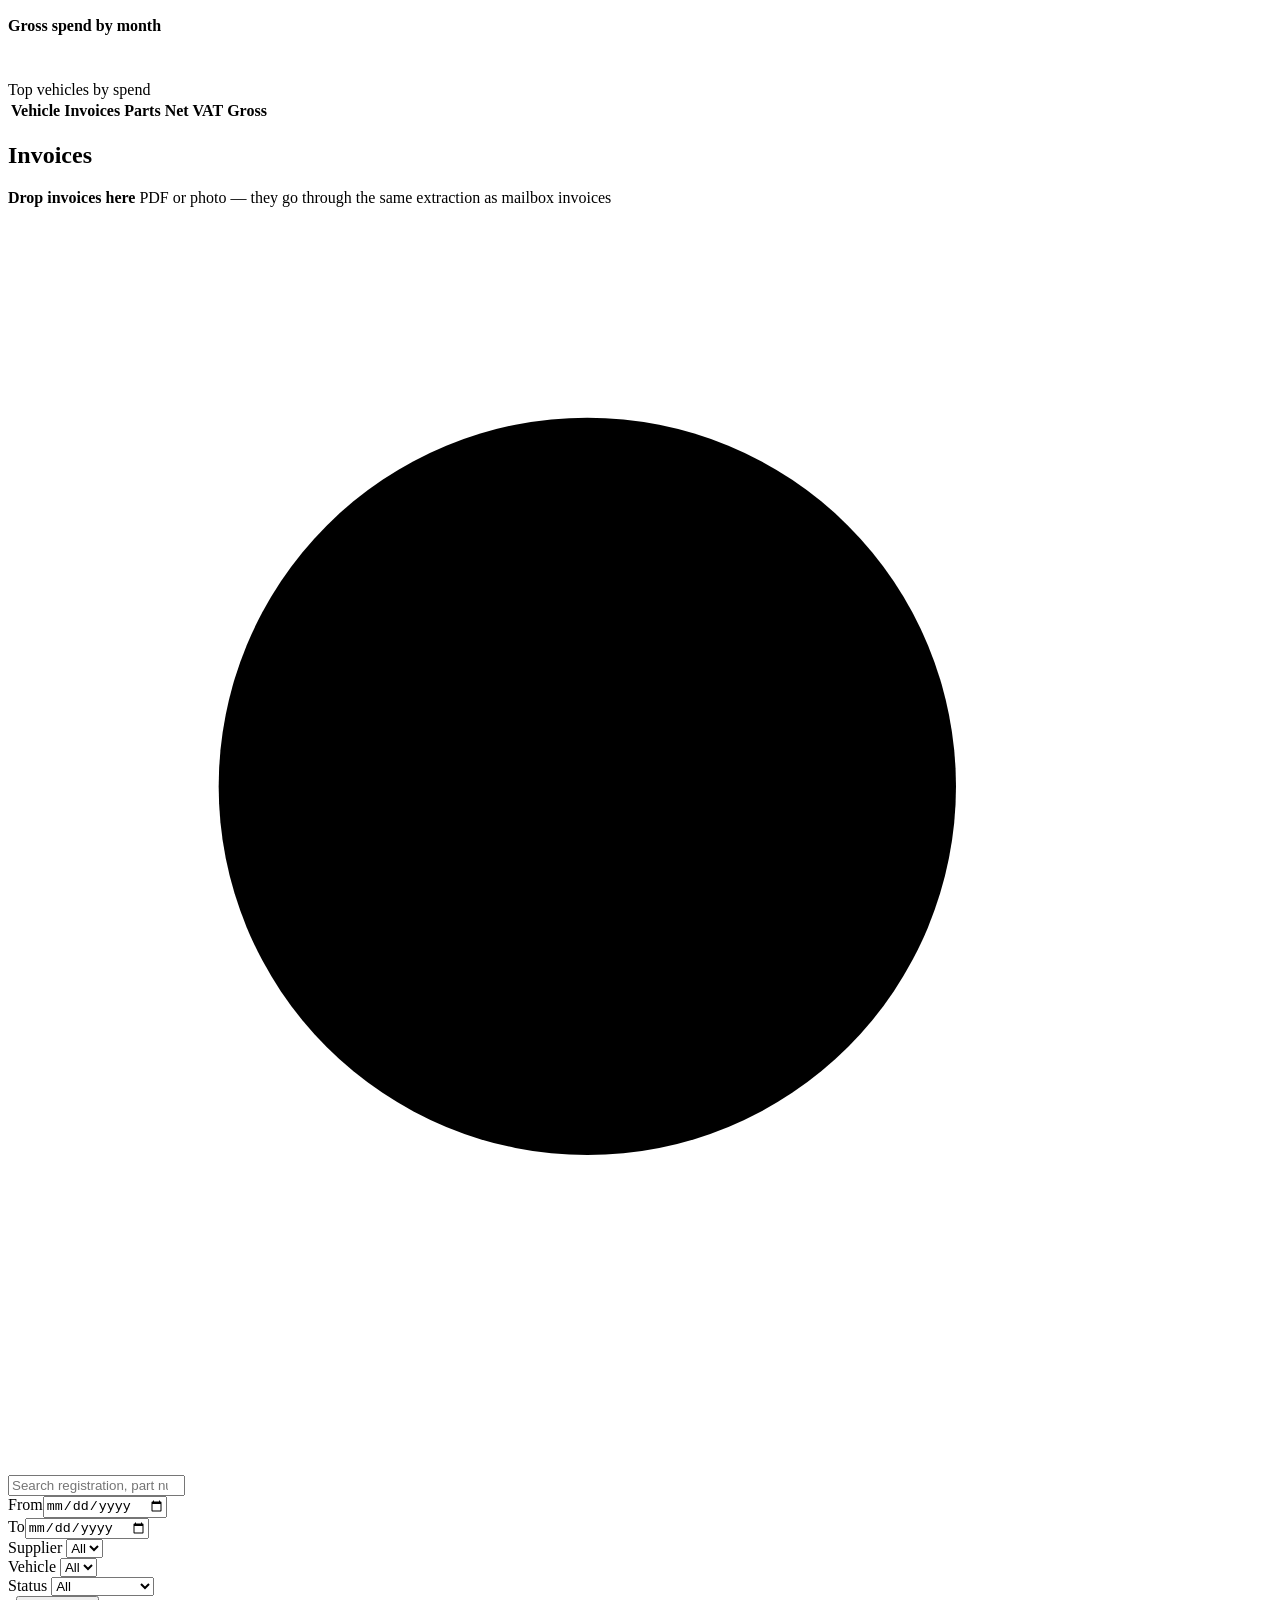
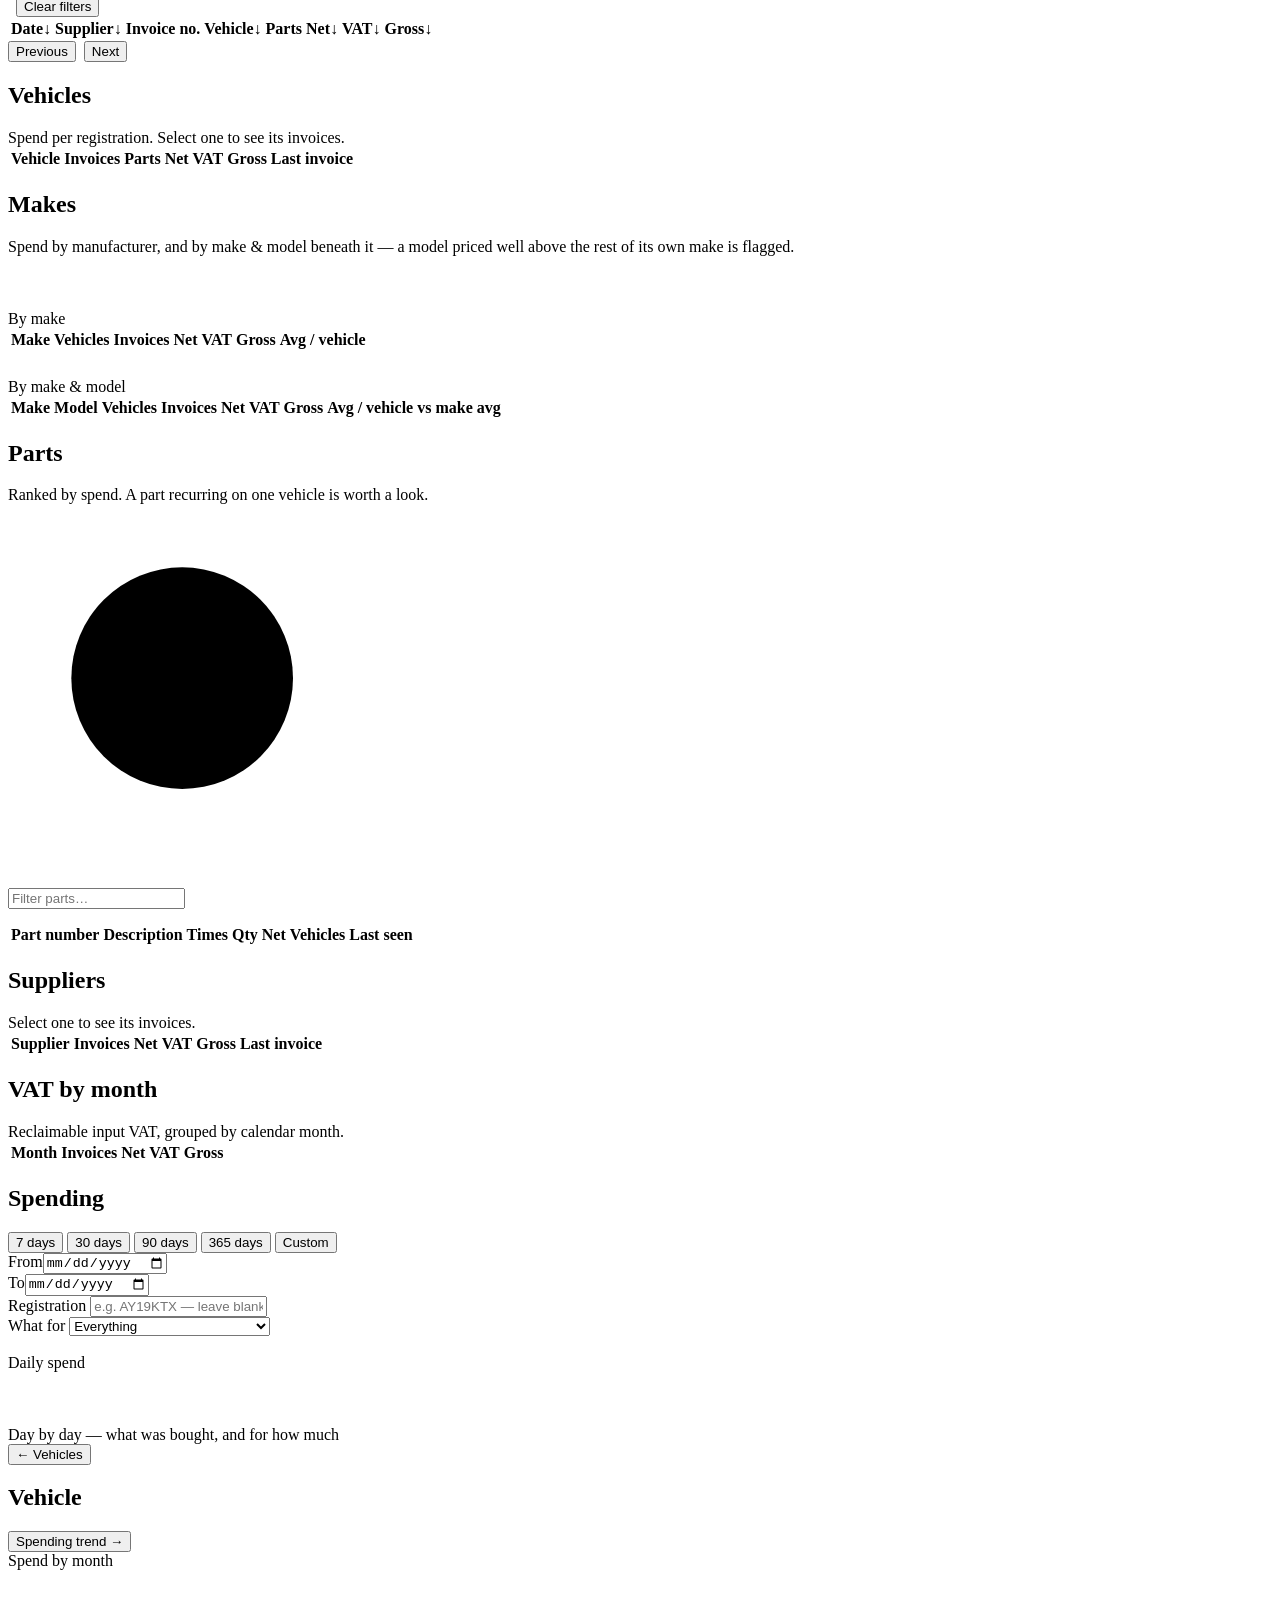
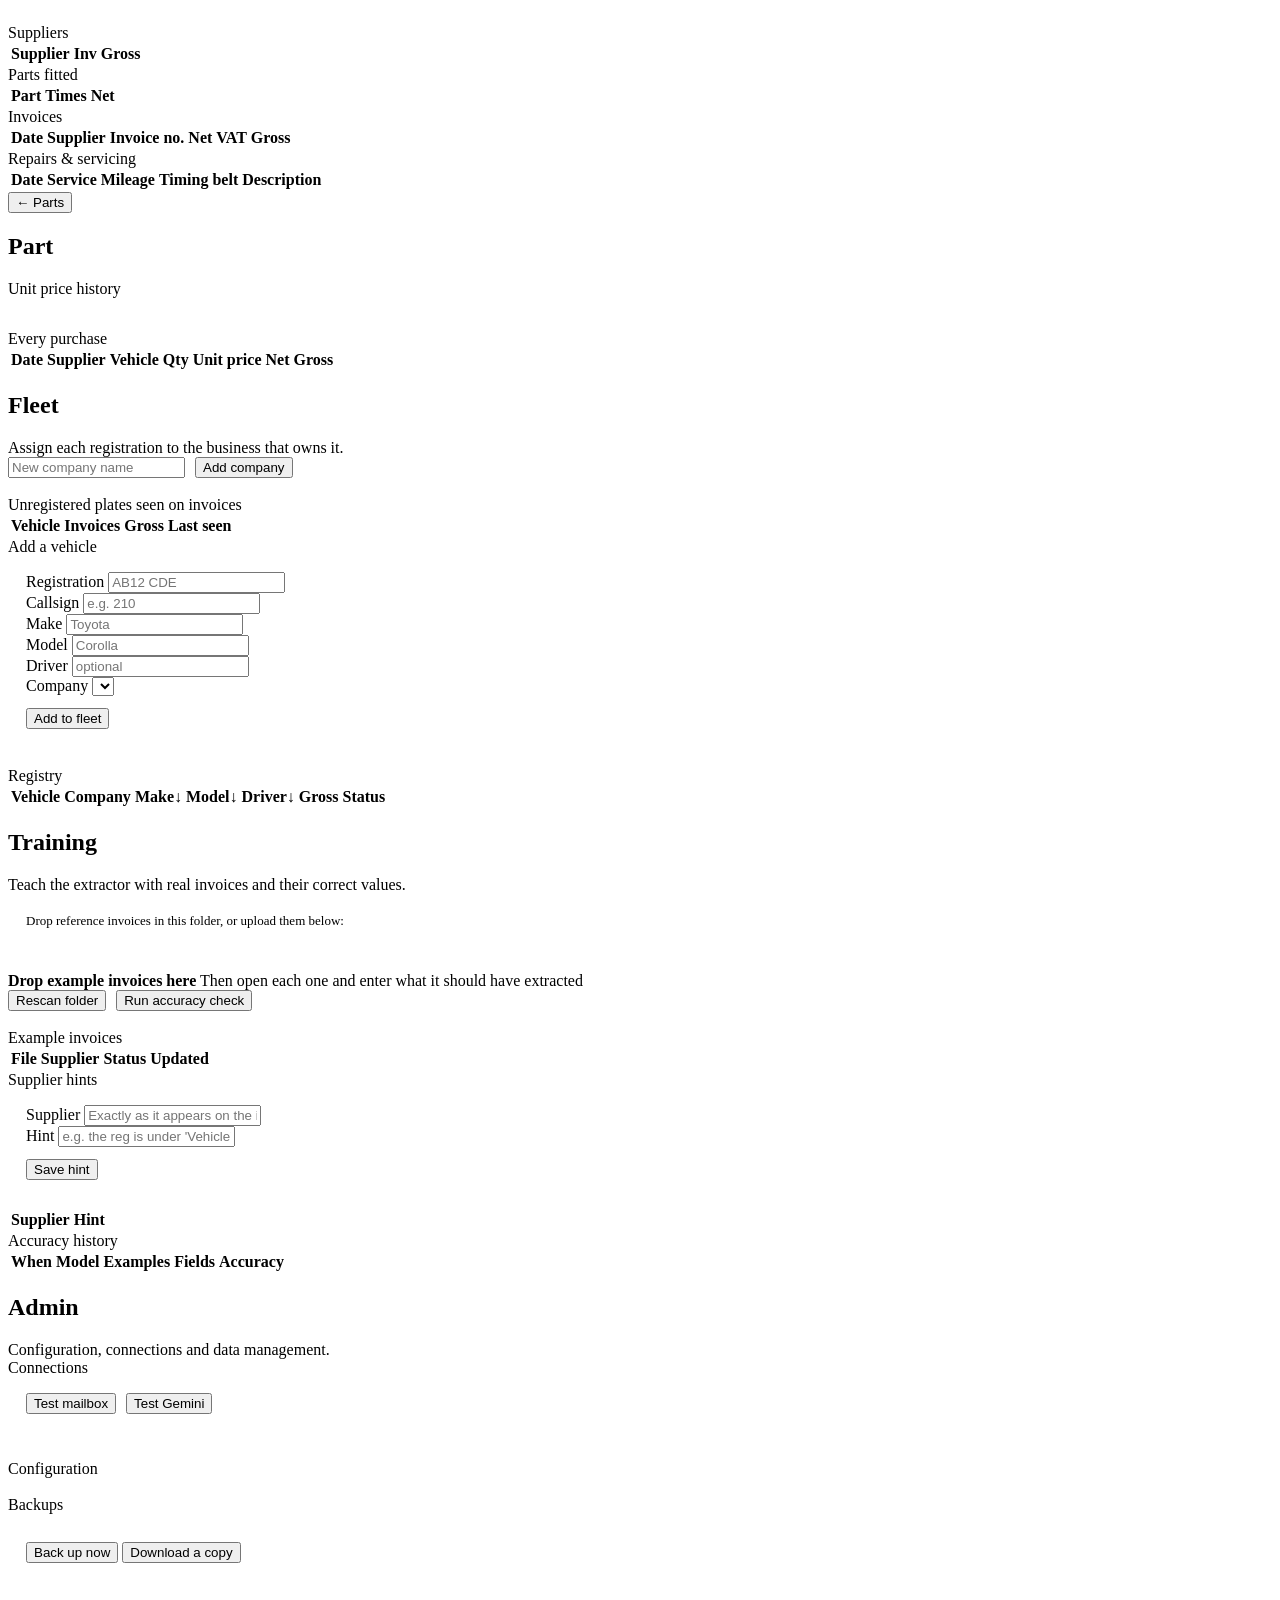
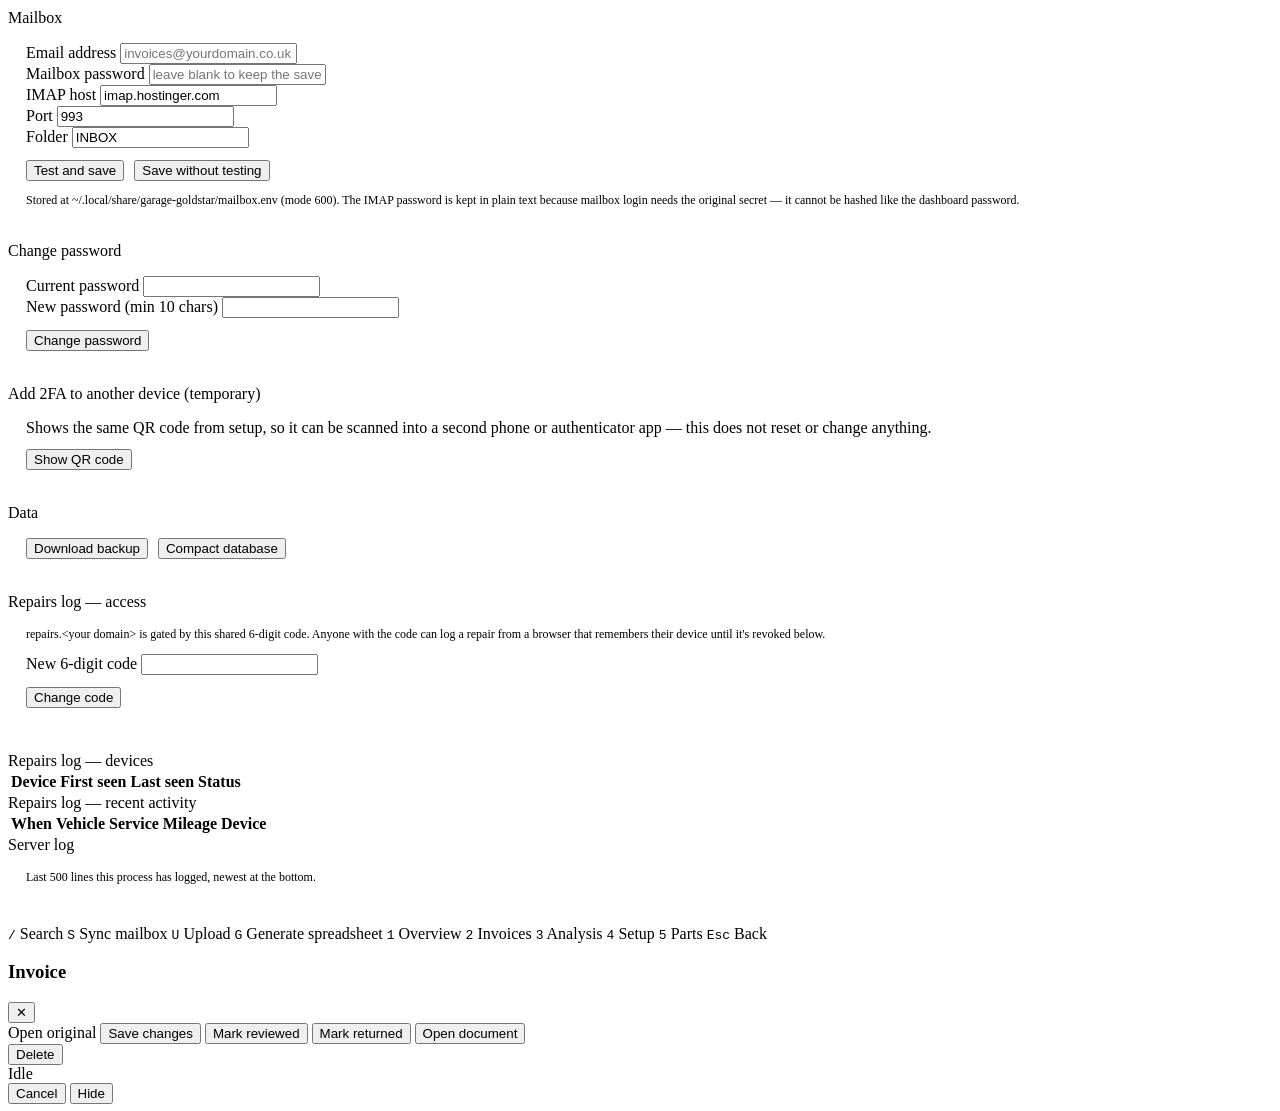
==== commit 97f759a5: "Add parts.<domain> stock tracker, and links to both sibling sites The parts store, and the two ways " ====
--- a/internal/web/assets/index.html
+++ b/internal/web/assets/index.html
@@ -33,6 +33,10 @@
     <button class="btn" id="btn-sheet">Generate spreadsheet</button>
     <button class="btn hide-sm" id="btn-files">Saved files<span class="count" id="c-exports">0</span></button>
     <button class="btn" id="btn-logout" title="Sign out">Sign out</button>
+    <!-- Far right of the bar: a link out to the hire desk, which is its own
+         site on its own subdomain. The URL is stamped on <body> by the
+         server (see siblingHost) rather than hardcoded here. -->
+    <button class="btn" id="btn-rentals" title="Open the rentals site">Rentals ↗</button>
     <input type="file" id="file-input" multiple hidden
            accept=".pdf,.png,.jpg,.jpeg,.webp,.heic">
   </div>
@@ -679,6 +683,7 @@
   <span class="chip"><kbd>2</kbd> Invoices</span>
   <span class="chip"><kbd>3</kbd> Analysis</span>
   <span class="chip"><kbd>4</kbd> Setup</span>
+  <span class="chip"><kbd>5</kbd> Parts</span>
   <span class="chip"><kbd>Esc</kbd> Back</span>
   <!-- Filled in by renderSectionShortcuts() with the current section's own
        subtab shortcuts (Analysis, Setup) — empty and invisible everywhere
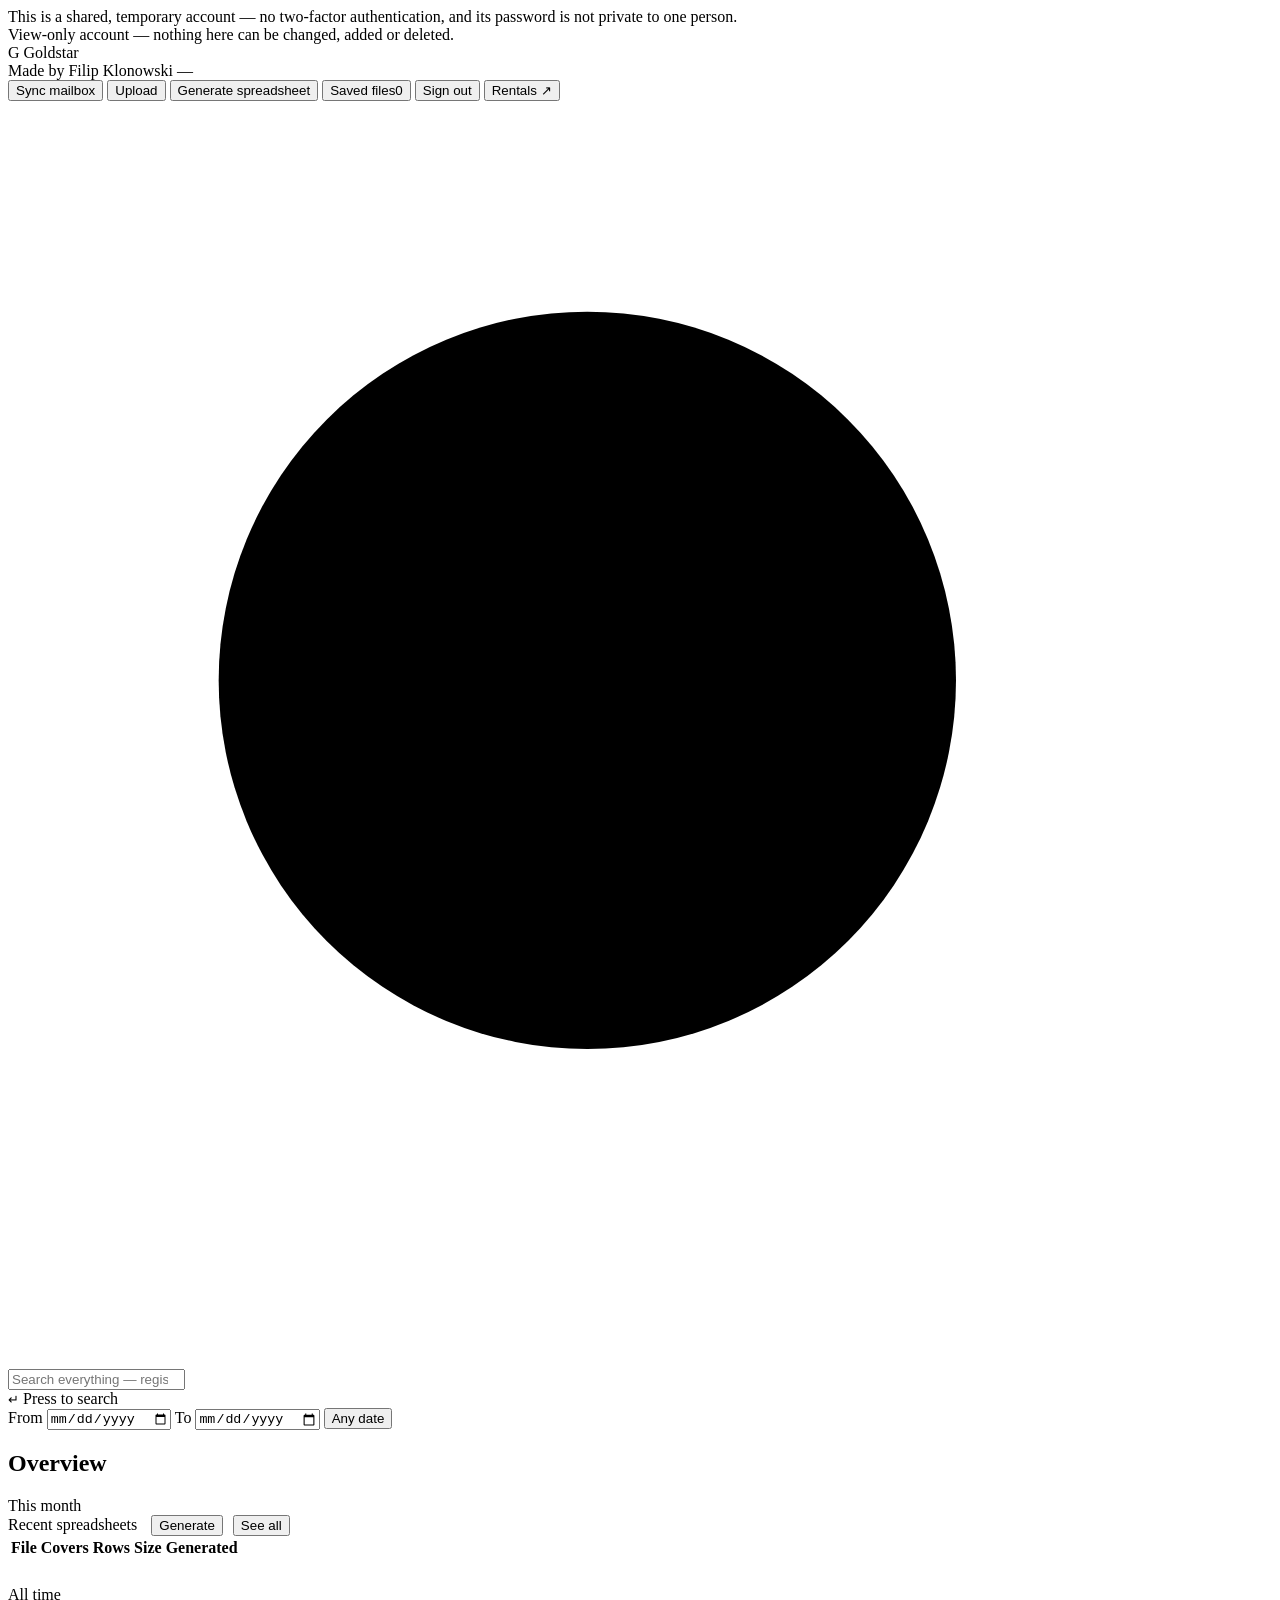
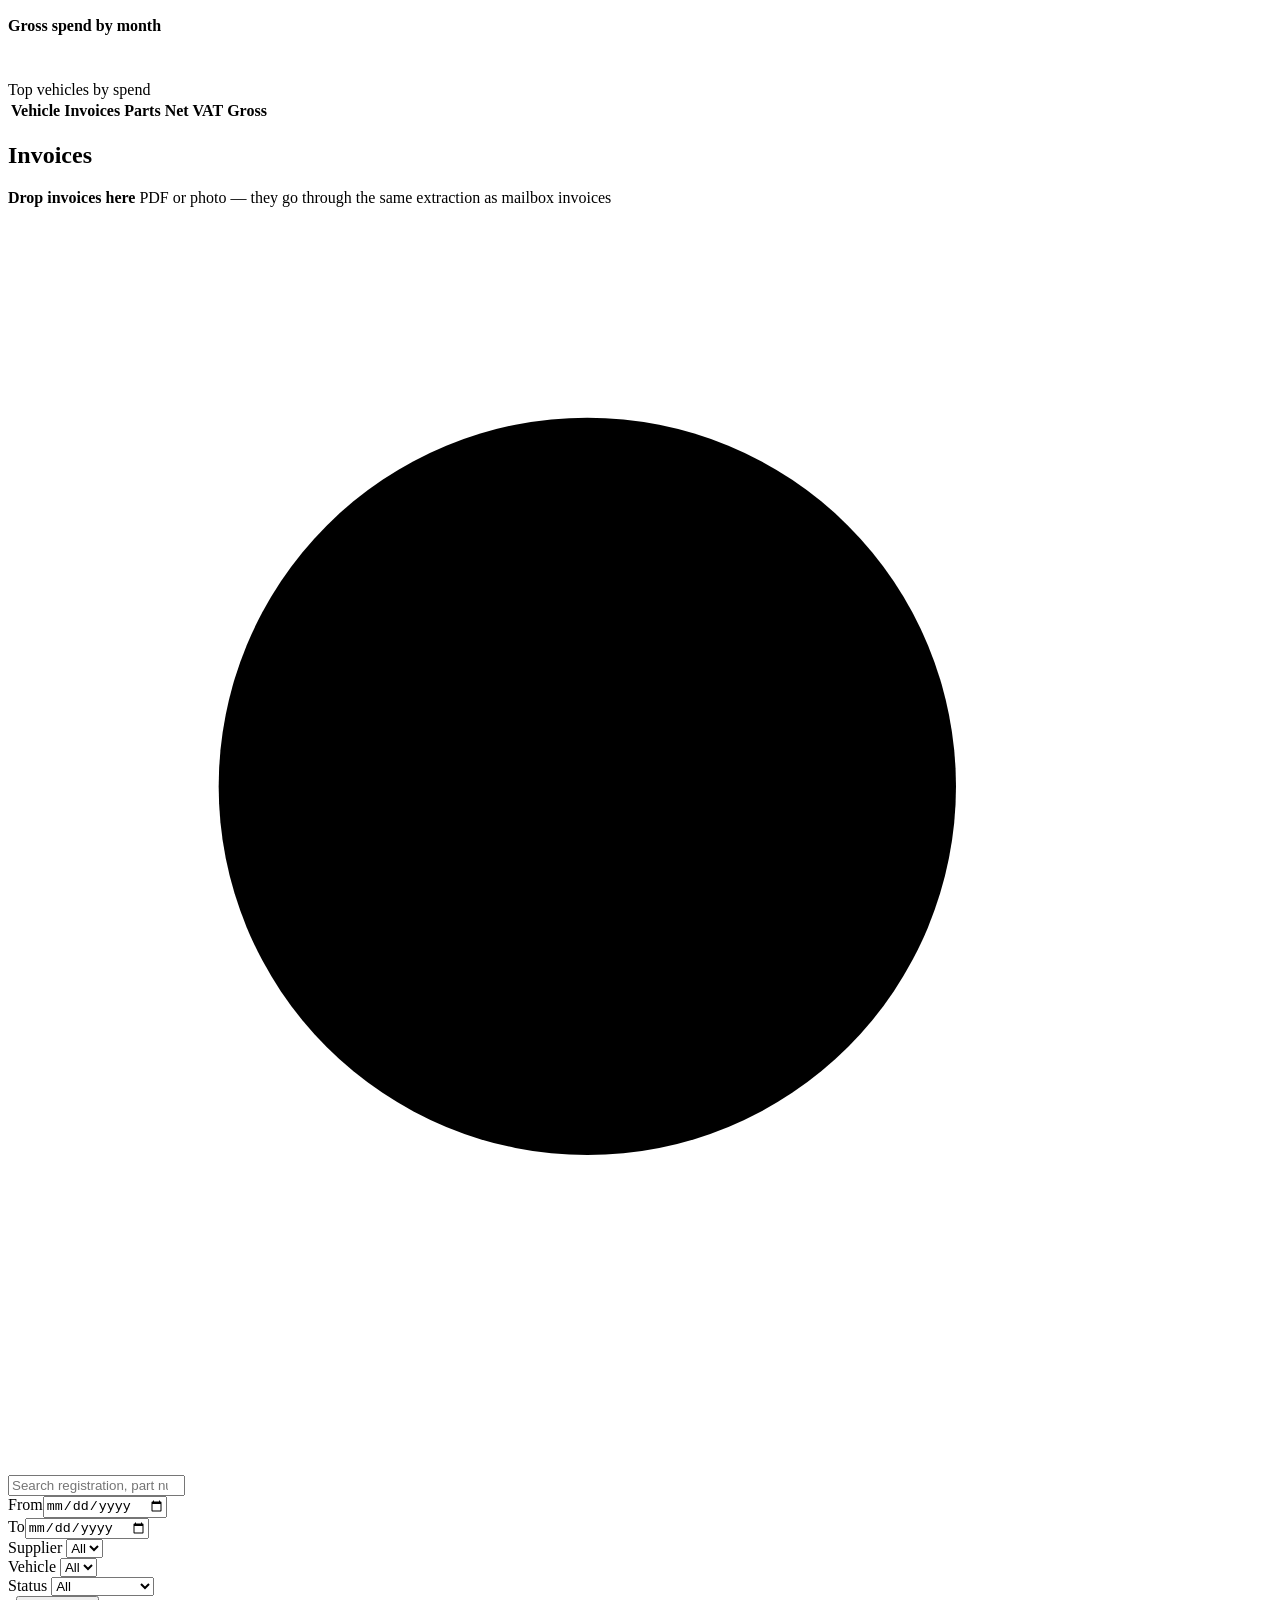
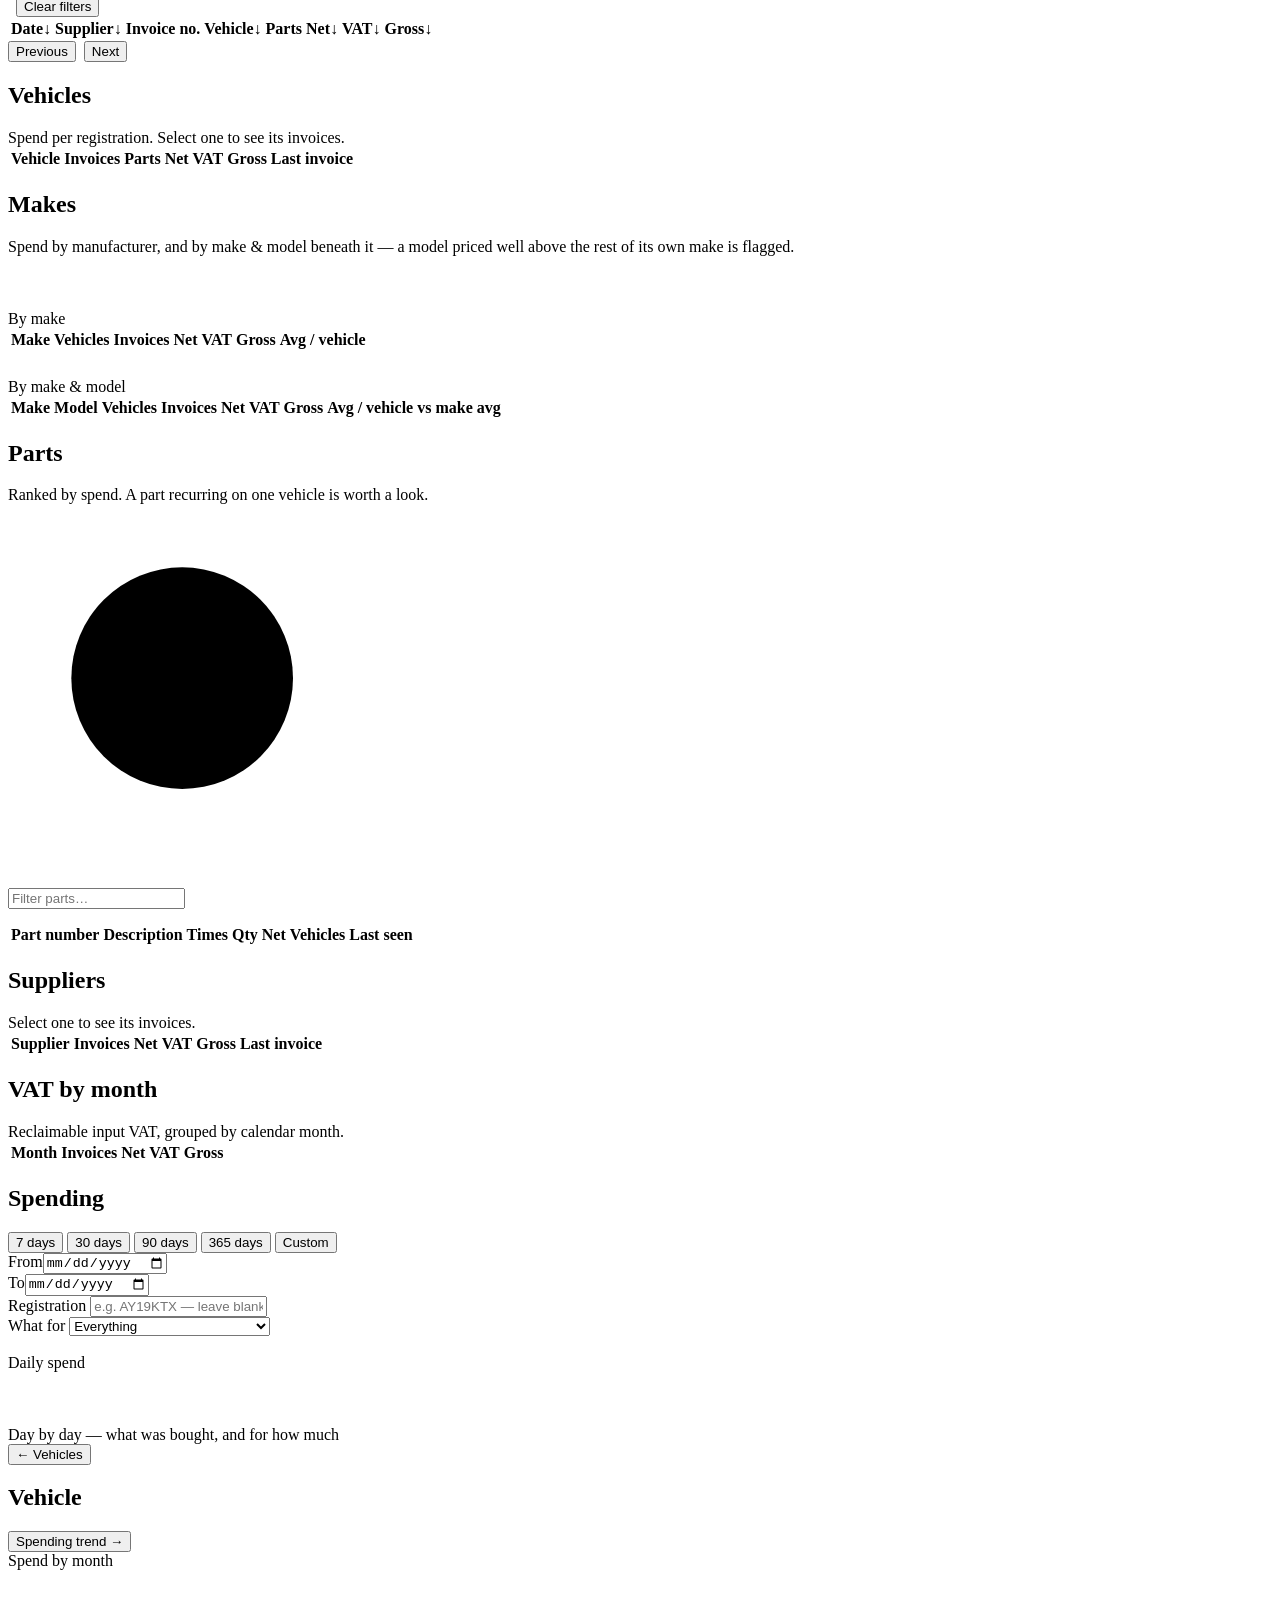
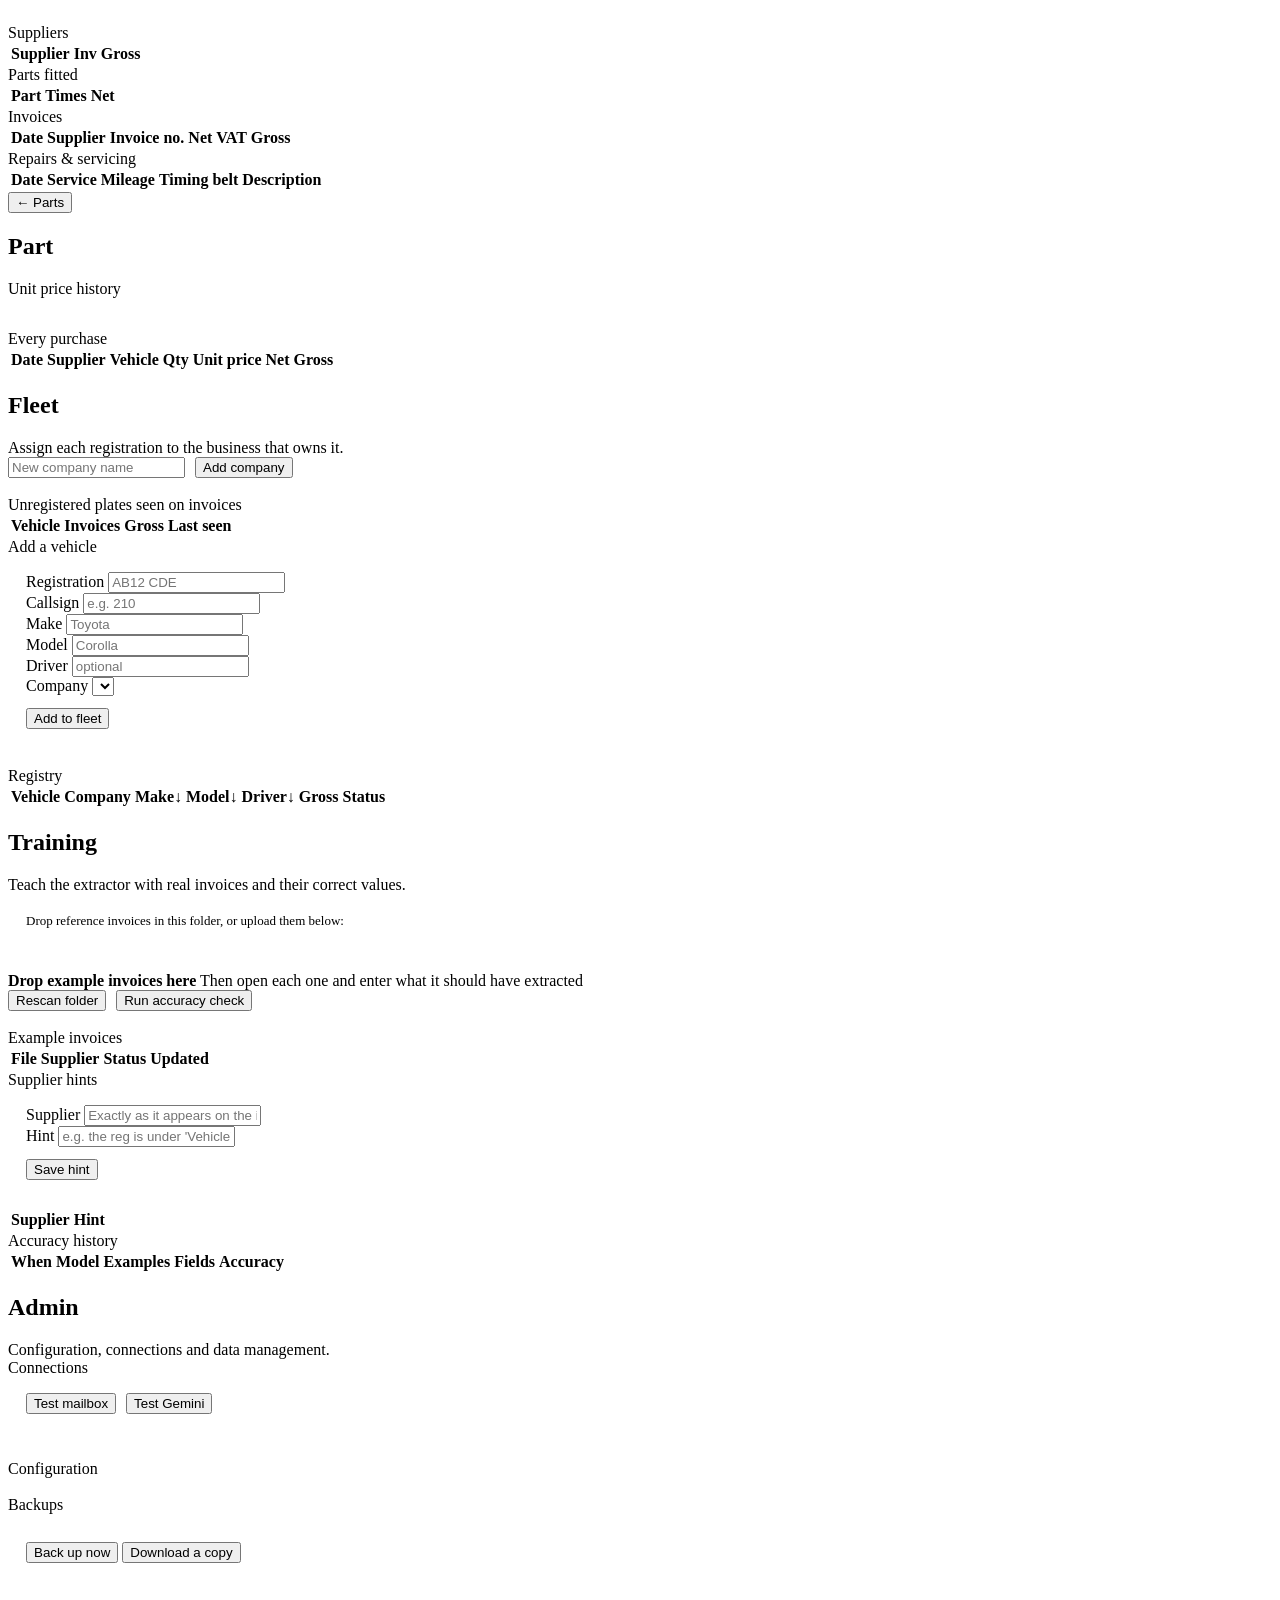
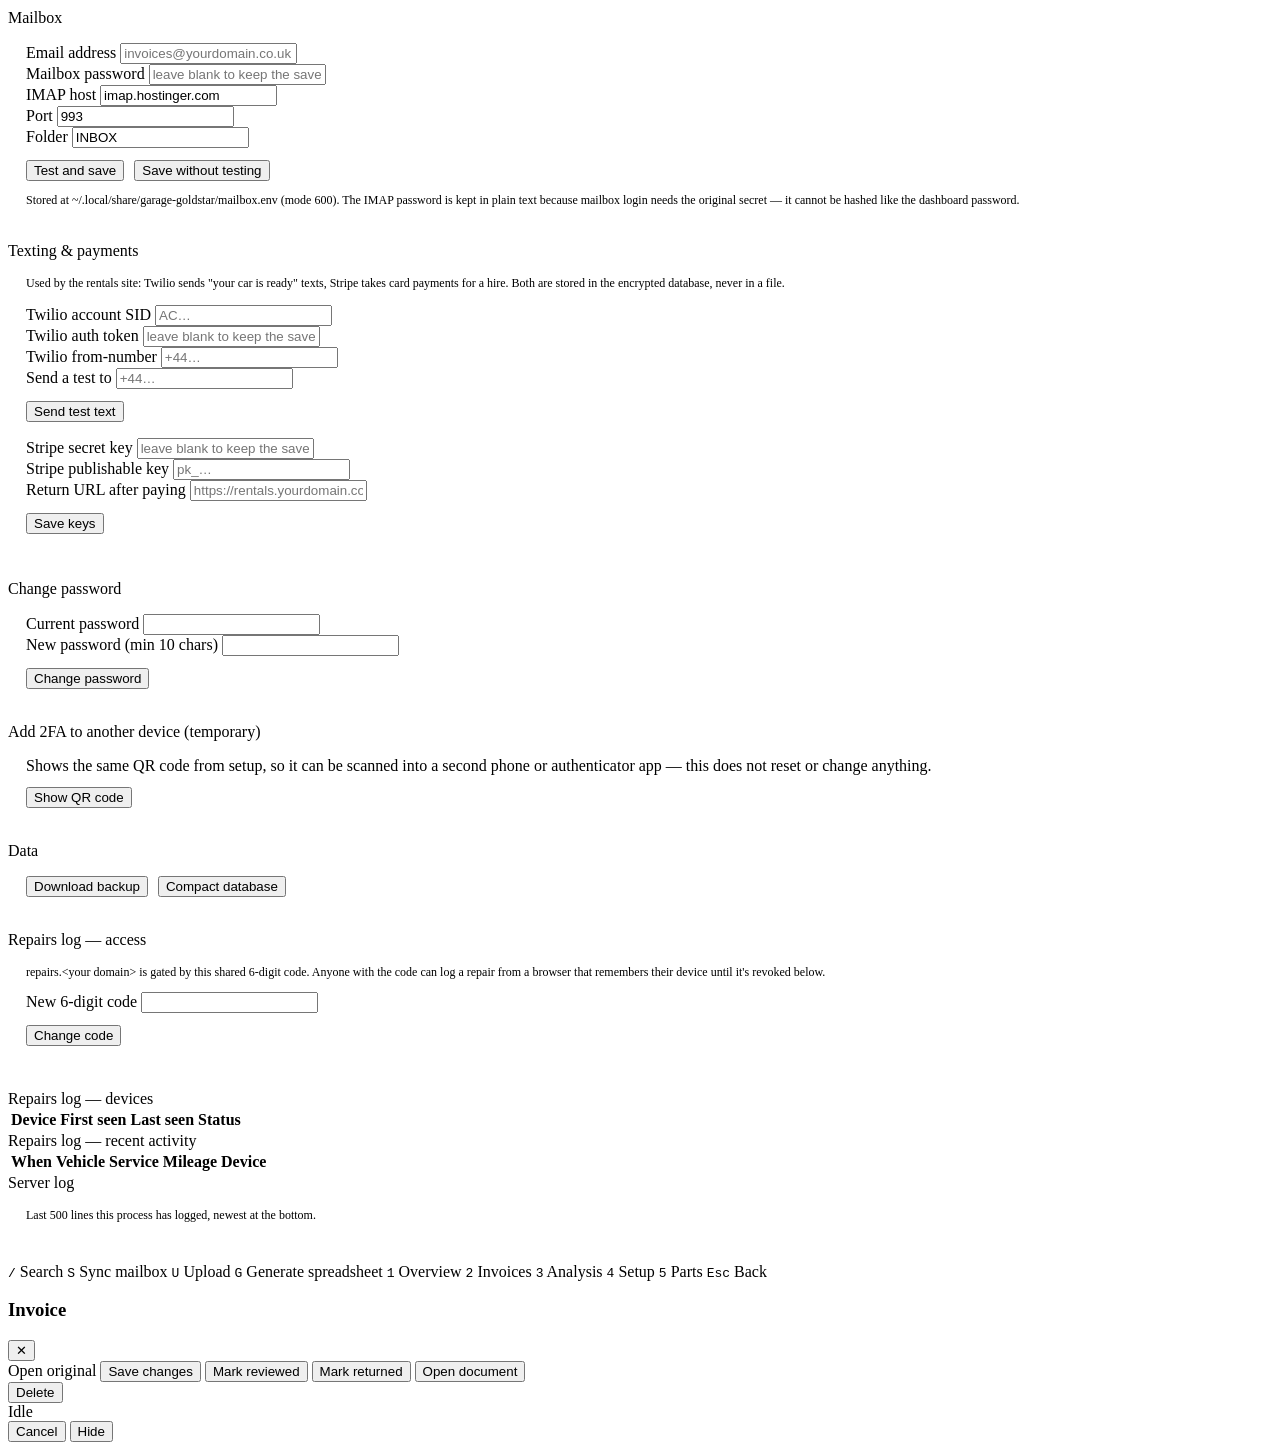
==== commit d13a3429: "Rentals: fix a broken tab, add money, courtesy view, texts and payments Fixes first: opening Hires t" ====
--- a/internal/web/assets/index.html
+++ b/internal/web/assets/index.html
@@ -593,6 +593,44 @@
       </div>
     </div>
 
+    <div class="section-title">Texting &amp; payments</div>
+    <div class="panel" style="padding:16px 18px;margin-bottom:18px">
+      <div class="m" style="color:var(--g4);font-size:12px;margin-bottom:14px">
+        Used by the rentals site: Twilio sends "your car is ready" texts, Stripe takes
+        card payments for a hire. Both are stored in the encrypted database, never in a file.
+      </div>
+
+      <div class="grid2" style="margin-bottom:12px">
+        <div class="field"><label for="tw-sid">Twilio account SID</label>
+          <input type="text" id="tw-sid" placeholder="AC…" autocomplete="off"></div>
+        <div class="field"><label for="tw-token">Twilio auth token</label>
+          <input type="password" id="tw-token" placeholder="leave blank to keep the saved one" autocomplete="new-password"></div>
+        <div class="field"><label for="tw-from">Twilio from-number</label>
+          <input type="text" id="tw-from" placeholder="+44…" autocomplete="off"></div>
+        <div class="field"><label for="tw-test">Send a test to</label>
+          <input type="text" id="tw-test" placeholder="+44…" autocomplete="off"></div>
+      </div>
+      <div style="display:flex;gap:10px;flex-wrap:wrap;margin-bottom:16px">
+        <button class="btn" id="tw-send-test">Send test text</button>
+        <span id="tw-status" style="font-size:13px;align-self:center"></span>
+      </div>
+
+      <div class="grid2" style="margin-bottom:12px">
+        <div class="field"><label for="st-key">Stripe secret key</label>
+          <input type="password" id="st-key" placeholder="leave blank to keep the saved one" autocomplete="new-password"></div>
+        <div class="field"><label for="st-pub">Stripe publishable key</label>
+          <input type="text" id="st-pub" placeholder="pk_…" autocomplete="off"></div>
+        <div class="field grid-wide"><label for="st-return">Return URL after paying</label>
+          <input type="text" id="st-return" placeholder="https://rentals.yourdomain.co.uk/" autocomplete="off"></div>
+      </div>
+
+      <div style="display:flex;gap:10px;flex-wrap:wrap">
+        <button class="btn solid" id="int-save">Save keys</button>
+        <span id="int-status" style="font-size:13px;align-self:center"></span>
+      </div>
+      <div id="int-state" style="font-size:12.5px;color:var(--g4);margin-top:12px"></div>
+    </div>
+
     <div class="section-title">Change password</div>
     <div class="panel" style="padding:16px 18px;margin-bottom:18px">
       <div class="grid2" style="margin-bottom:12px">
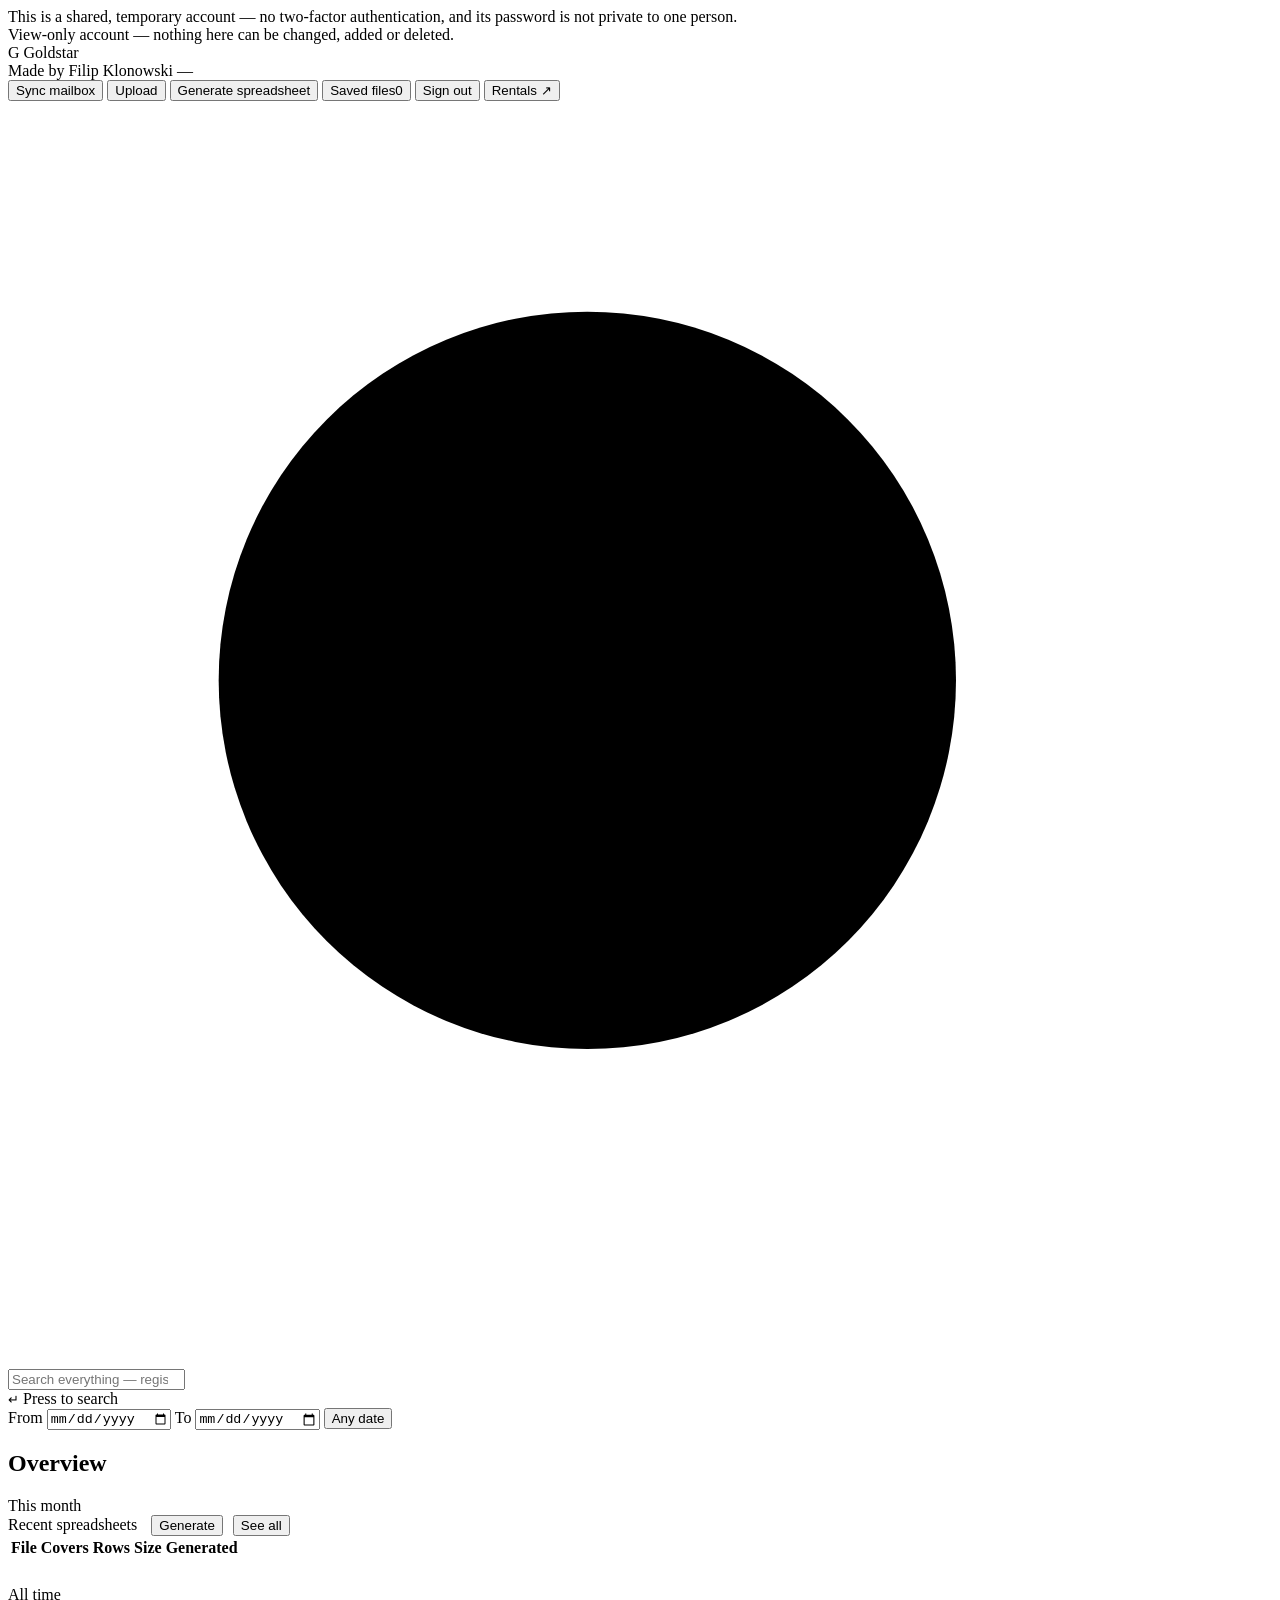
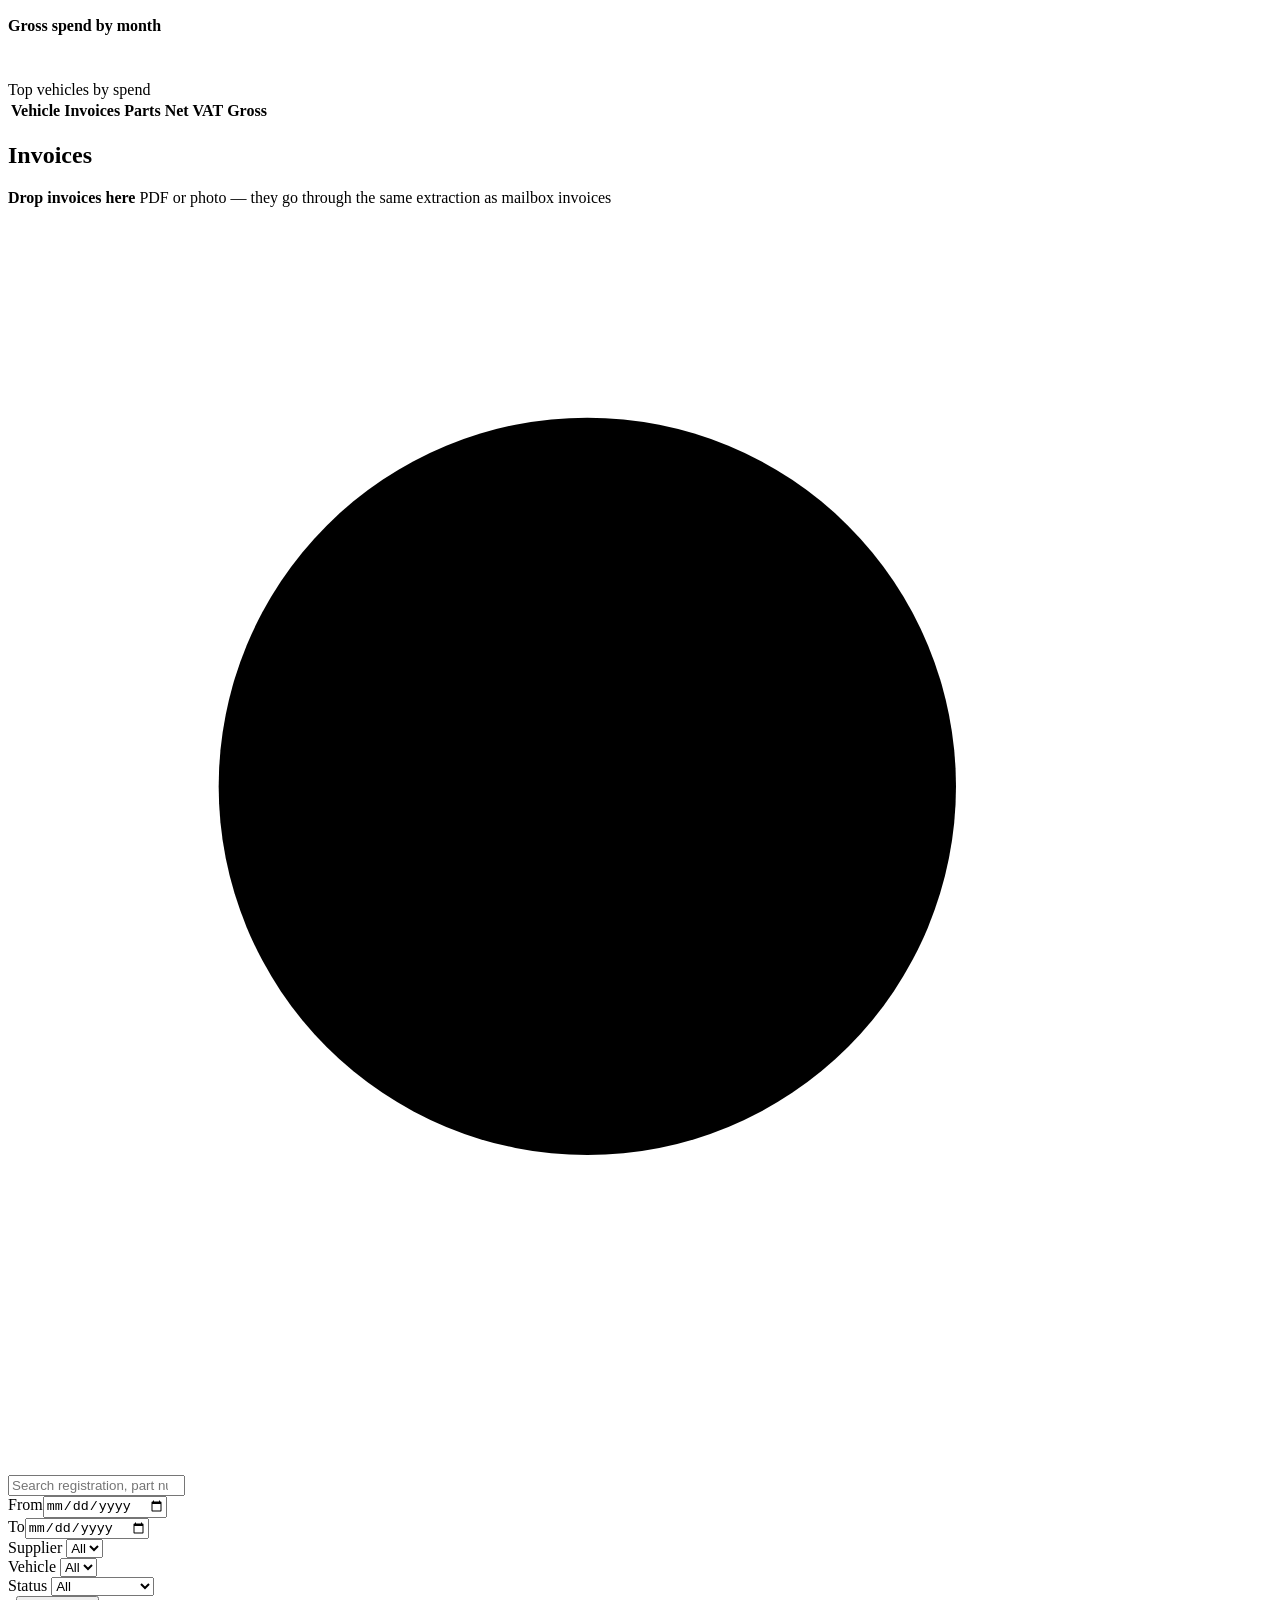
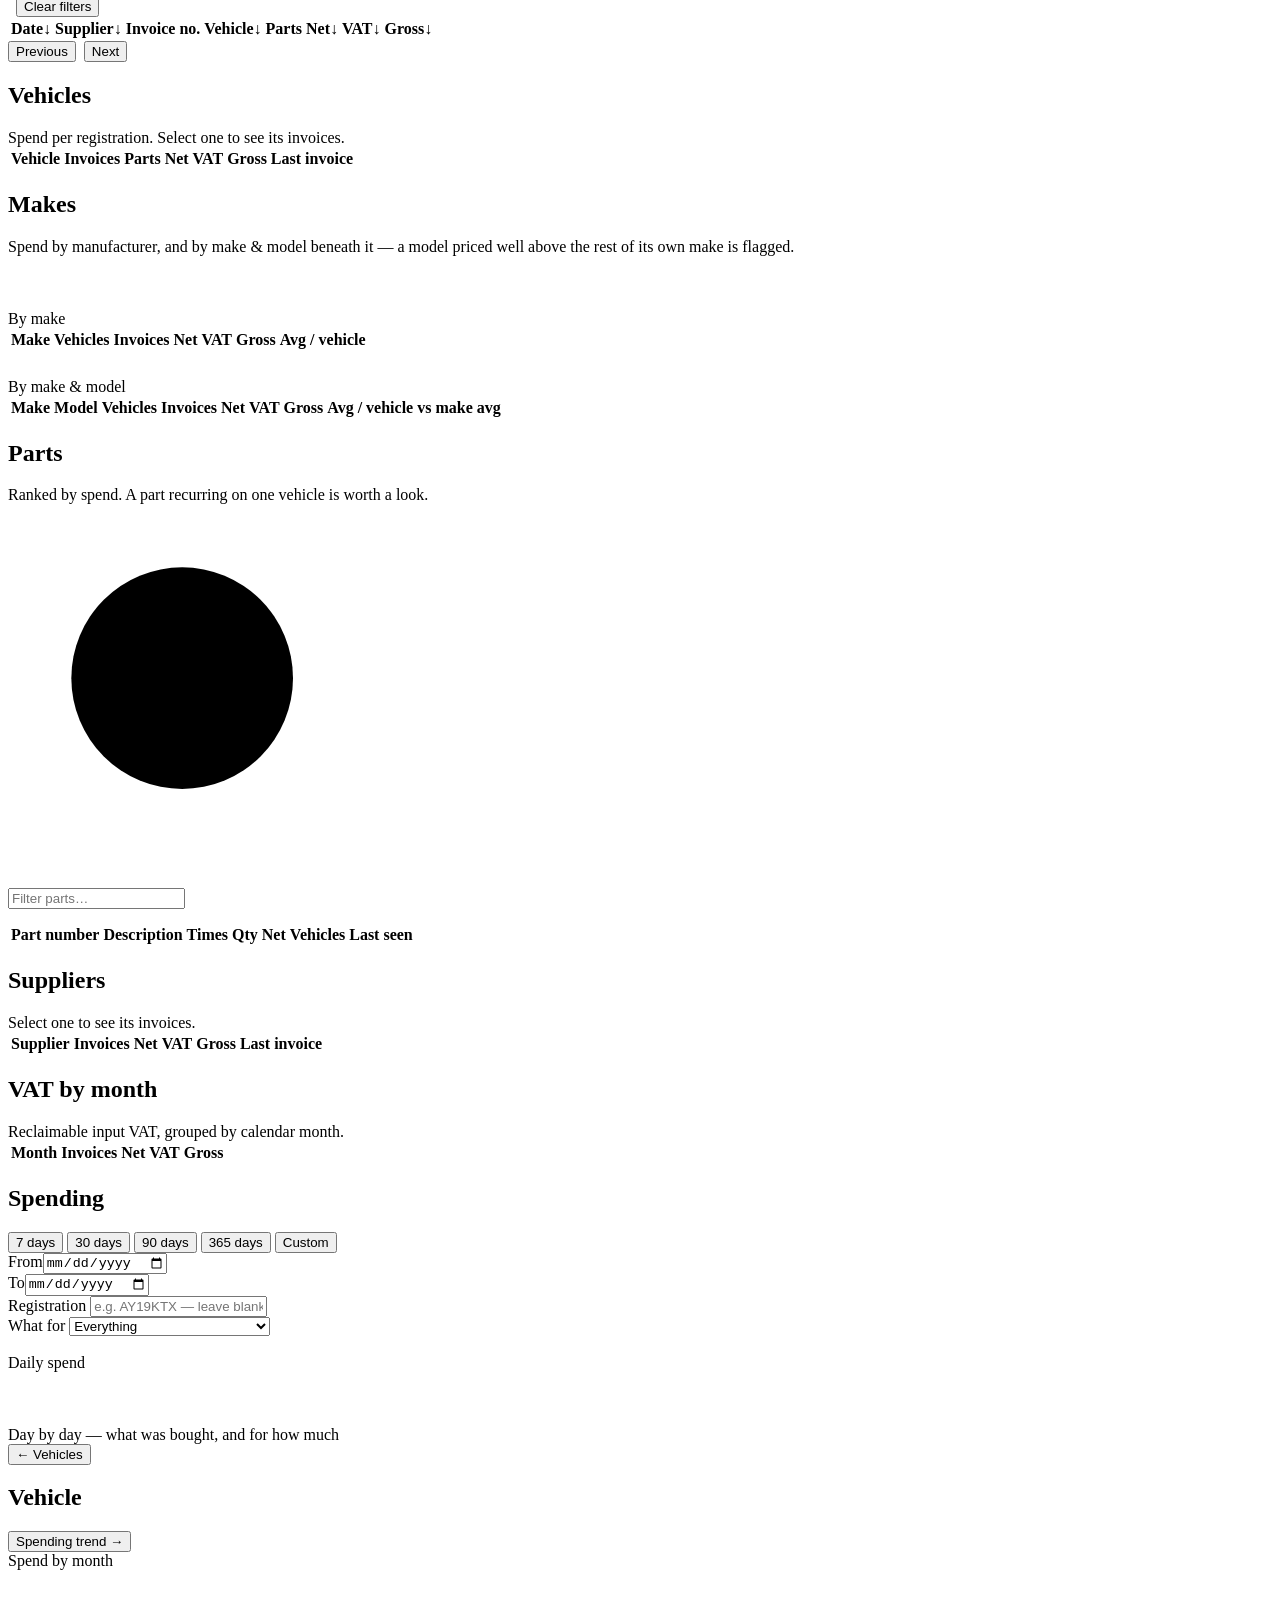
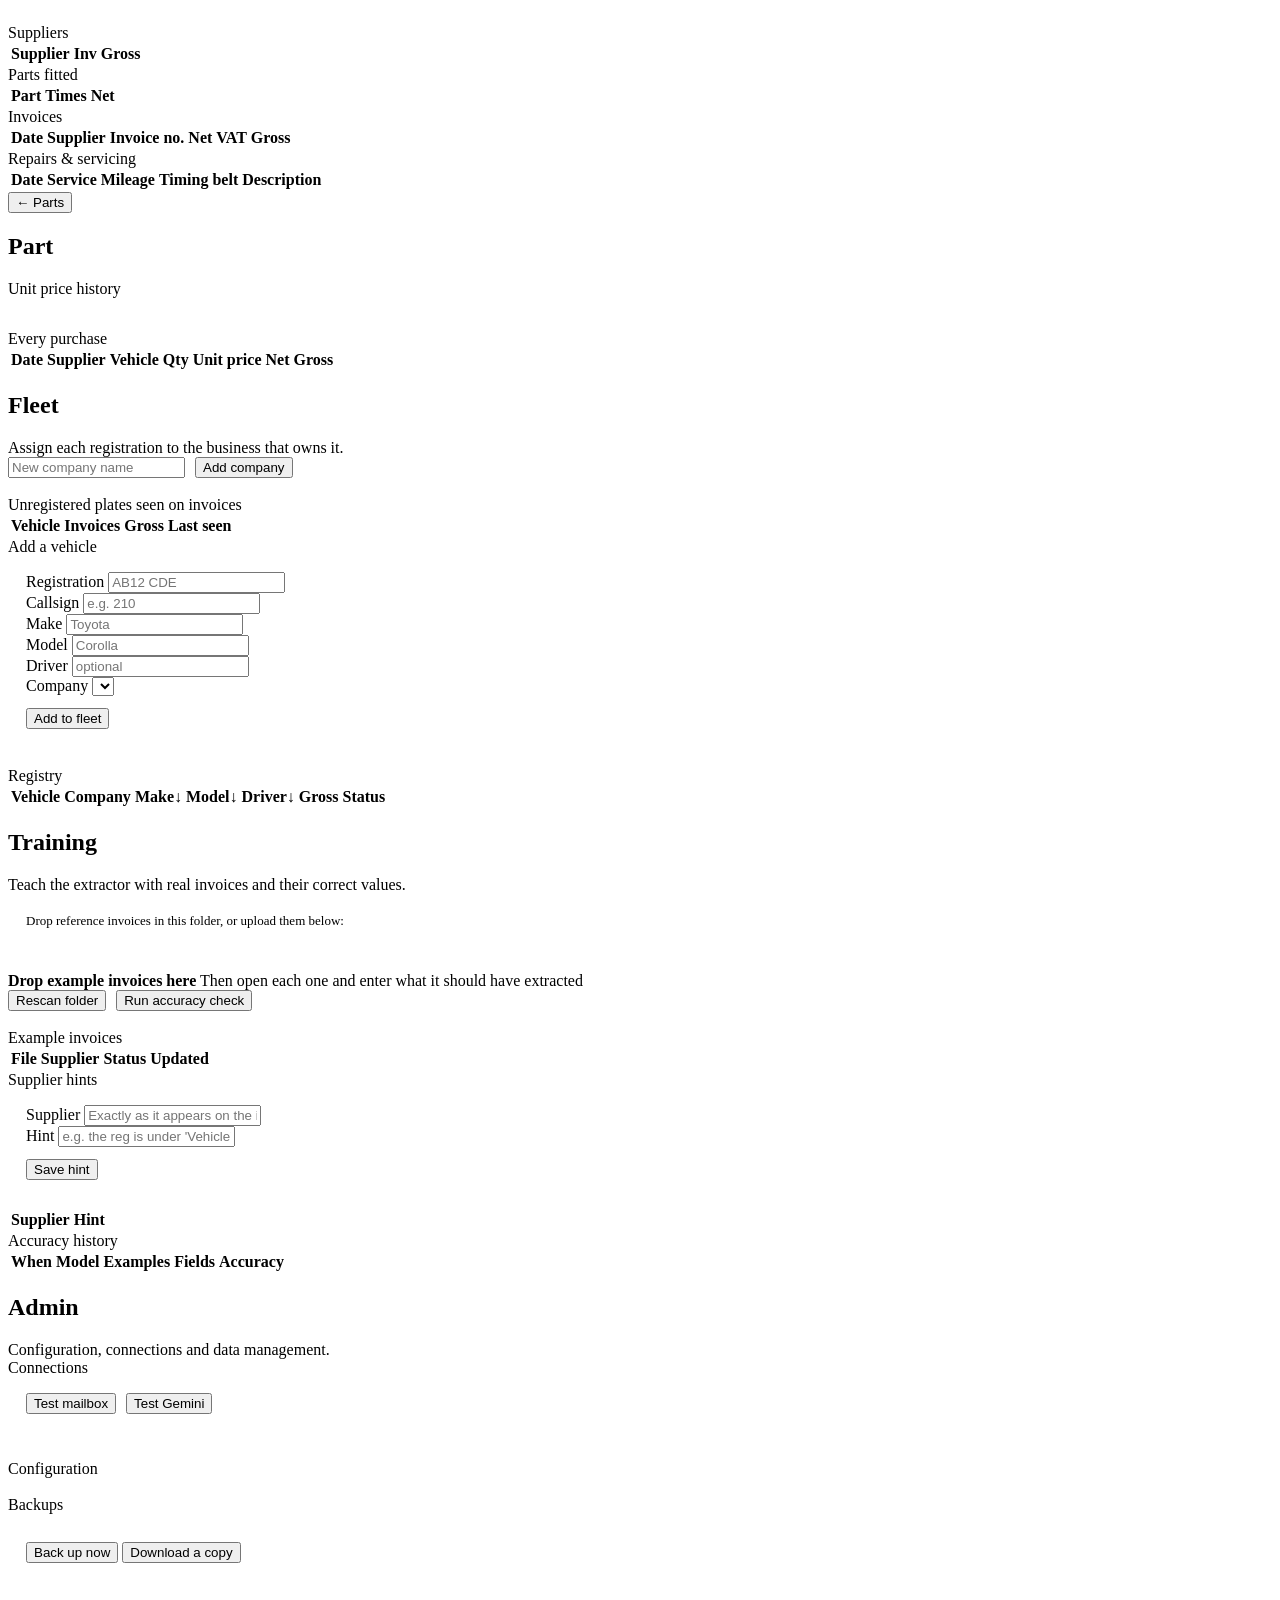
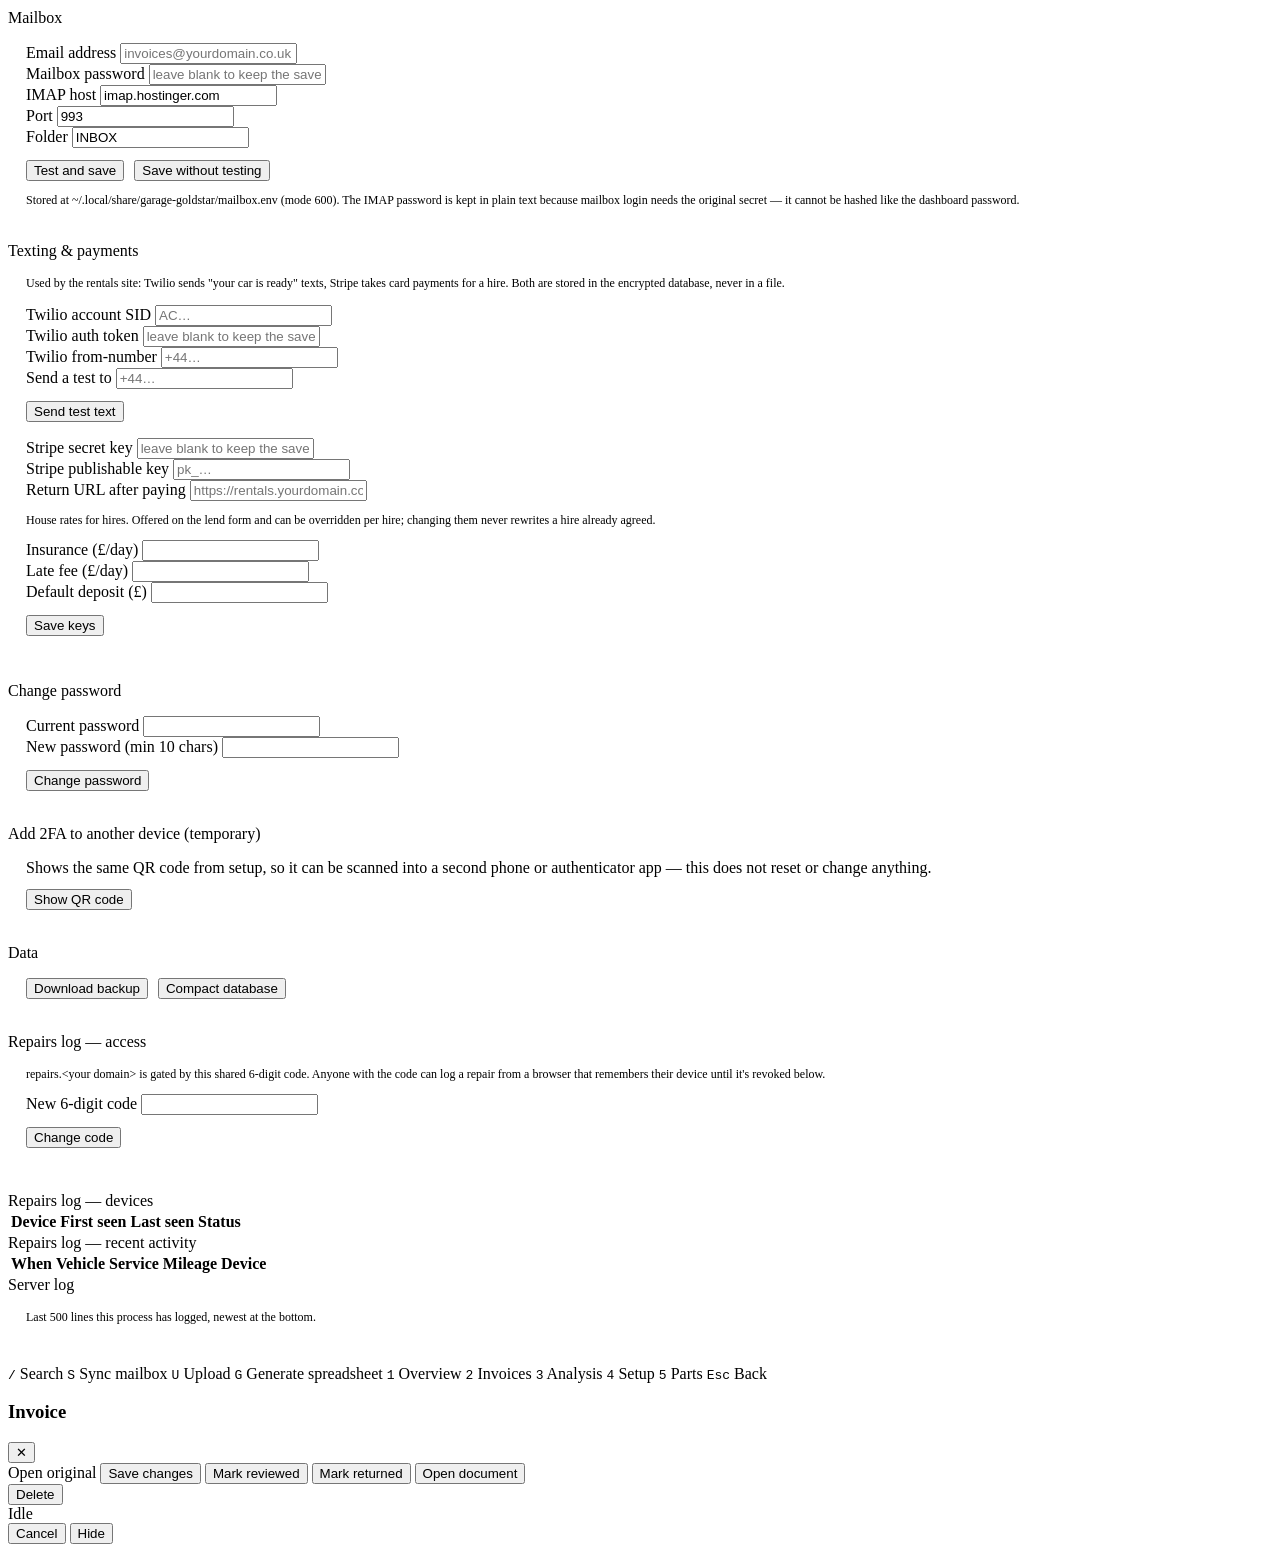
==== commit b71da7db: "Rentals: the full desk — charges, messages, documents, CRUD Money on a hire is now a bill rather tha" ====
--- a/internal/web/assets/index.html
+++ b/internal/web/assets/index.html
@@ -622,6 +622,19 @@
           <input type="text" id="st-pub" placeholder="pk_…" autocomplete="off"></div>
         <div class="field grid-wide"><label for="st-return">Return URL after paying</label>
           <input type="text" id="st-return" placeholder="https://rentals.yourdomain.co.uk/" autocomplete="off"></div>
+      </div>
+
+      <div class="m" style="color:var(--g4);font-size:12px;margin:6px 0 12px">
+        House rates for hires. Offered on the lend form and can be overridden per hire;
+        changing them never rewrites a hire already agreed.
+      </div>
+      <div class="grid2" style="margin-bottom:12px">
+        <div class="field"><label for="rt-ins">Insurance (£/day)</label>
+          <input type="number" id="rt-ins" min="0" step="0.01"></div>
+        <div class="field"><label for="rt-late">Late fee (£/day)</label>
+          <input type="number" id="rt-late" min="0" step="0.01"></div>
+        <div class="field"><label for="rt-dep">Default deposit (£)</label>
+          <input type="number" id="rt-dep" min="0" step="0.01"></div>
       </div>
 
       <div style="display:flex;gap:10px;flex-wrap:wrap">
